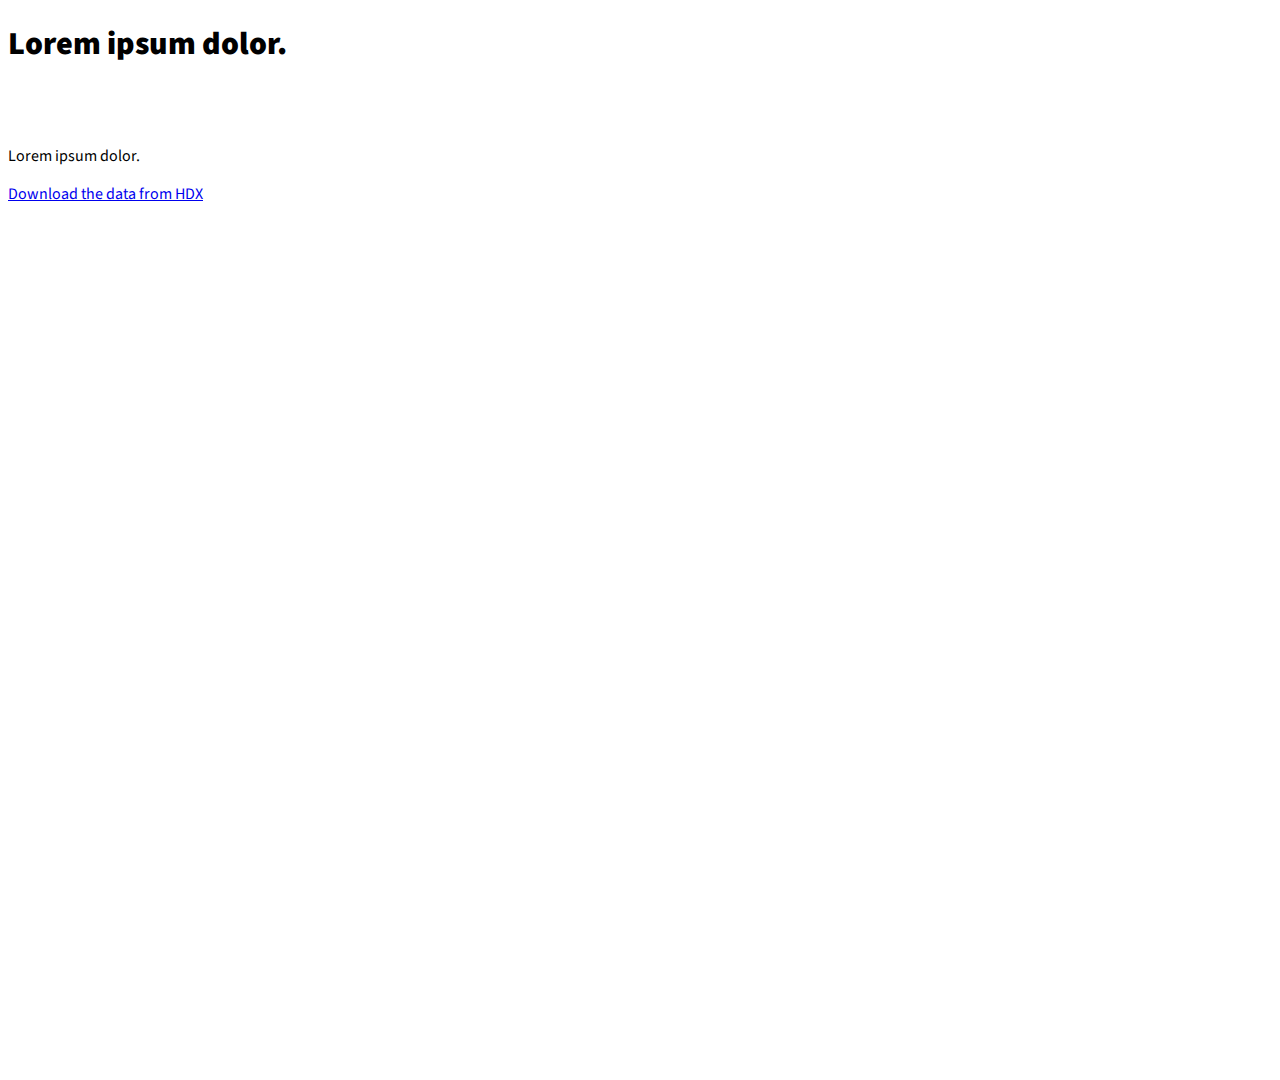
==== index.html @ 79eca85e "moving scripts to footer" ====
<!DOCTYPE html>
<html>
<head>
  <meta charset=utf-8 />
  <title>IDPs from Mali</title>
  <meta name='viewport' content='initial-scale=1,maximum-scale=1,user-scalable=no' />

  <!-- loading font -->
  <link href='https://fonts.googleapis.com/css?family=Source+Sans+Pro:400,200,300,600,700' rel='stylesheet' type='text/css'>

  <!-- Loading jquery -->
  <script src='js/jquery.js'></script>

  <!-- Loading Mapbox, used for the popup -->
  <script src='js/mapbox.js'></script>
  <link href='css/mapbox.css' rel='stylesheet' />

  <!-- Load Leaflet -->
  <link rel="stylesheet" href="css/leaflet.css" />
  <script src="js/leaflet.js"></script>

  <!-- Loading c3 + d3 -->
  <script src='js/d3.min.js'></script>
  <script src='js/c3.js'></script>
  <link href='css/c3.css' rel='stylesheet' />

  <!-- Loading style sheets that match our current site -->
  <link rel='stylesheet' id='bean-css'  href='css/framework.css' type='text/css' media='all' />
  <link rel='stylesheet' id='main-style-css'  href='css/style.css' type='text/css' media='all' />
  <link rel='stylesheet' id='mobile-css'  href='css/mobile.css' type='text/css' media='all' />
  <link rel='stylesheet' id='font-awesome-four-css'  href='css/font-awesome.min.css' type='text/css' media='all' />

  <style>
    body {
      font-family: 'Source Sans Pro';
      margin-top:20px;
      width: 100%;
    }
    #map {
      position:absolute;
      top:480px;
      height: 600px;
      bottom:0px;
      left: 0 ;
      width:100%;
    }
  </style>
</head>

<body>
<div class="row" style="padding-bottom: 40px;">
  <h1><strong>Lorem ipsum dolor.</strong></h1>
</div>
<div class="row">
  <div class='four columns' style="padding-left: 0px;">

    <p>Lorem ipsum dolor.</p>

    <a href="https://data.hdx.rwlabs.org/dataset/idps-data-by-region-in-mali" class="btn btn-default btn-lg">Download the data from HDX</a>
  </div>

  <!-- Loading time series -->
  <div id="timeseries" class="eight columns"></div>
</div>

<!-- Adding map -->
<div id='map' class='map-box'></div>

<!-- Map specific style -->
<style>
.map-legend .swatch {
  width:20px;
  height:20px;
  float:left;
  margin-right:10px;
  }
.legend {
    background-color: #ffffff;
    padding: 10px;
    border-radius: 5px;
    line-height: 18px;
    color: #555;
}
.legend i {
    width: 18px;
    height: 18px;
    float: left;
    margin-right: 8px;
    opacity: 0.7;
}
.leaflet-popup-close-button {
  display: none;
  }
.leaflet-popup-content-wrapper {
  pointer-events: none;
  }
</style>


<!-- Chart specific styles -->
<style>
#timeseries .c3-line {
  stroke-width: 2px;
}
#timeseries .c3-line-Average {
  stroke-width: 3px;
}
#timeseries .c3-legend-item {
  font-size: 11px;
}
</style>

<!-- Loading the specific visualizations for this page -->
<script src="col-map-idp.js"></script>
<script src="col-timeseries-1.js"></script>

<script>
version = '0.1'
console.log('~~~~~~~~~~~~~~~~~~~~~~~~~~~~~~~~~~~~')
console.log('~~~~~~~~~~~~~~~~~~~~~~~~~~~~~~~~~~~~')
console.log('Visualizing HDX data.')
console.log('Developed by @luiscape + @takavarasha')
console.log('Version: v.' + version)
console.log('~~~~~~~~~~~~~~~~~~~~~~~~~~~~~~~~~~~~')
console.log('~~~~~~~~~~~~~~~~~~~~~~~~~~~~~~~~~~~~')
</script>

</body>
</html>
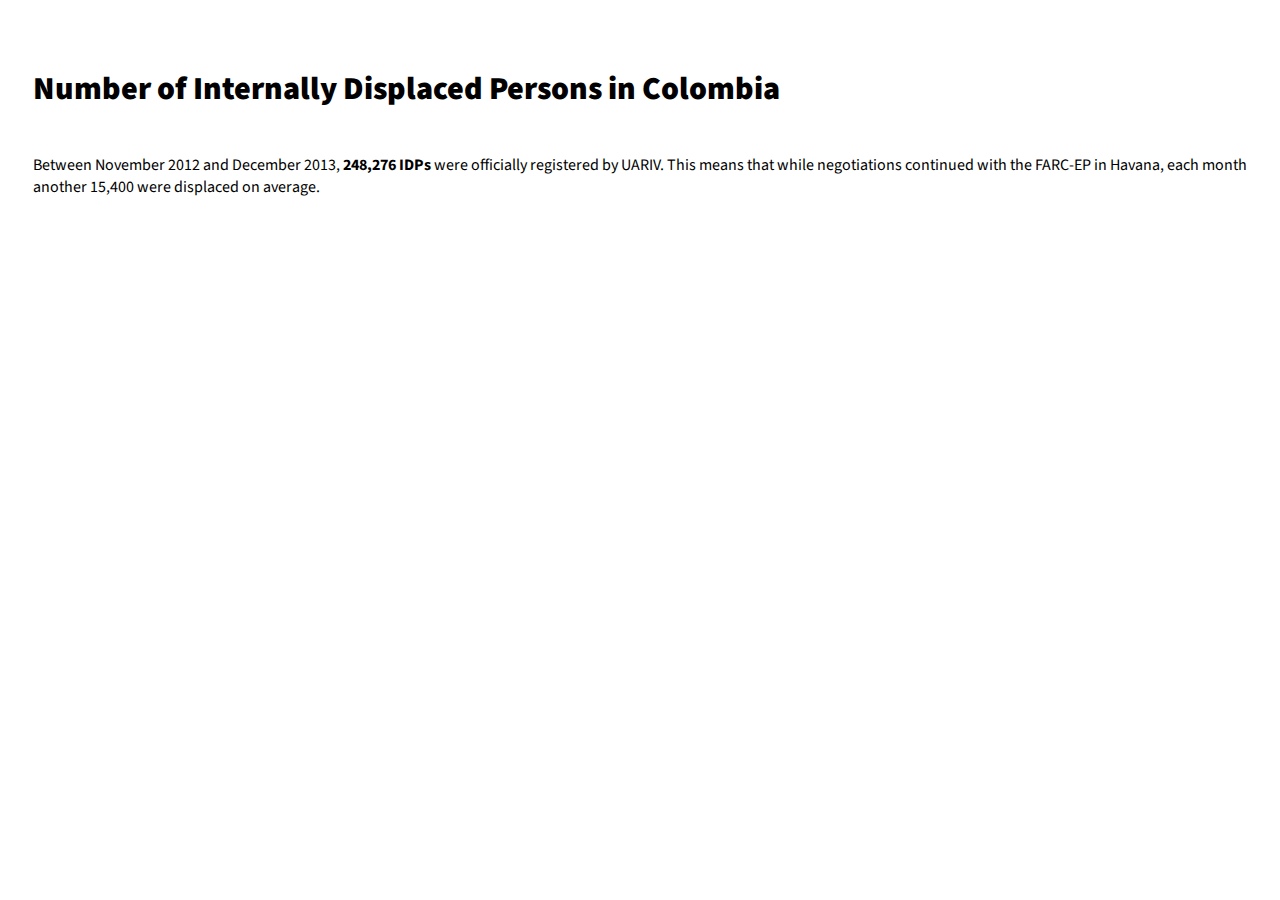
==== commit 1238d3cb: "adding some padding" ====
--- a/index.html
+++ b/index.html
@@ -2,7 +2,7 @@
 <html>
 <head>
   <meta charset=utf-8 />
-  <title>IDPs from Mali</title>
+  <title>IDPs from Colombia</title>
   <meta name='viewport' content='initial-scale=1,maximum-scale=1,user-scalable=no' />
 
   <!-- loading font -->
@@ -11,13 +11,13 @@
   <!-- Loading jquery -->
   <script src='js/jquery.js'></script>
 
+  <!-- Load Leaflet -->
+  <link rel="stylesheet" href="css/leaflet.css" />
+  <!-- <script src="js/leaflet.js"></script> -->
+
   <!-- Loading Mapbox, used for the popup -->
   <script src='js/mapbox.js'></script>
-  <link href='css/mapbox.css' rel='stylesheet' />
-
-  <!-- Load Leaflet -->
-  <link rel="stylesheet" href="css/leaflet.css" />
-  <script src="js/leaflet.js"></script>
+  <!-- <link href='css/mapbox.css' rel='stylesheet' /> -->
 
   <!-- Loading c3 + d3 -->
   <script src='js/d3.min.js'></script>
@@ -30,95 +30,91 @@
   <link rel='stylesheet' id='mobile-css'  href='css/mobile.css' type='text/css' media='all' />
   <link rel='stylesheet' id='font-awesome-four-css'  href='css/font-awesome.min.css' type='text/css' media='all' />
 
+
   <style>
     body {
       font-family: 'Source Sans Pro';
       margin-top:20px;
       width: 100%;
     }
+
+    /* Map specific styles */
     #map {
       position:absolute;
-      top:480px;
       height: 600px;
-      bottom:0px;
-      left: 0 ;
       width:100%;
     }
+
+    /* Overlay for the box */
+    .overlay {
+      z-index: 1;
+      position: relative;
+    }
+    .floaty {
+      background-color: #fff;
+      border-radius: 5px;
+      padding: 25px;
+      /* box-shadow: 0 0 4px 1px rgba(0, 0, 0, 0.3); */
+    }
+    /* try to fix the distance between the cursor and */
+    /* the map. they are on top of each other now. */
+    .leaflet-popup-content-wrapper, .leaflet-popup-tip {
+      background-color: #f2645a;
+      color: #fff;
+      box-shadow: none;
+      max-width: 200px;
+      /* margin-bottom: 20px; */
+    }
+    /* very ugly hack to get rid of the attribution */
+    /* this is NOT a solution, it should be fixed */
+    /* as soon as possible */
+    #map > div.leaflet-control-container > div.leaflet-bottom.leaflet-right {
+      font-size: 0px;
+    }
+
+    /* timeseries specific style */
+    #timeseries {
+      padding-top: 30px;
+    }
+    #timeseries .c3-line {
+      stroke-width: 2px;
+    }
+    #timeseries .c3-line-Average {
+      stroke-width: 3px;
+    }
+    #timeseries .c3-legend-item {
+      font-size: 11px;
+    }
+
   </style>
 </head>
 
-<body>
-<div class="row" style="padding-bottom: 40px;">
-  <h1><strong>Lorem ipsum dolor.</strong></h1>
-</div>
-<div class="row">
-  <div class='four columns' style="padding-left: 0px;">
+<body id='map'>
+<div class="overlay">
+  <div class="row" style="padding-bottom: 40px;">
+    <div class='five columns'></div>
+    <div class='seven columns floaty'>
+      <h1 style="padding-bottom: 20px;"><strong>Number of Internally Displaced Persons in Colombia</strong></h1>
+      <p>Between November 2012 and December 2013, <strong>248,276 IDPs</strong> were officially registered by UARIV. This means that while negotiations continued with the FARC-EP in Havana, each month another 15,400 were displaced on average.</p>
 
-    <p>Lorem ipsum dolor.</p>
+      <a href="https://data.hdx.rwlabs.org/dataset/idps-data-by-region-in-mali" class="btn btn-default btn-lg" style="color:#ffffff;">Download the data from HDX</a>
 
-    <a href="https://data.hdx.rwlabs.org/dataset/idps-data-by-region-in-mali" class="btn btn-default btn-lg">Download the data from HDX</a>
+      <!-- Loading time series -->
+      <div id="timeseries"></div>
+    </div>
   </div>
-
-  <!-- Loading time series -->
-  <div id="timeseries" class="eight columns"></div>
 </div>
 
-<!-- Adding map -->
-<div id='map' class='map-box'></div>
-
-<!-- Map specific style -->
-<style>
-.map-legend .swatch {
-  width:20px;
-  height:20px;
-  float:left;
-  margin-right:10px;
-  }
-.legend {
-    background-color: #ffffff;
-    padding: 10px;
-    border-radius: 5px;
-    line-height: 18px;
-    color: #555;
-}
-.legend i {
-    width: 18px;
-    height: 18px;
-    float: left;
-    margin-right: 8px;
-    opacity: 0.7;
-}
-.leaflet-popup-close-button {
-  display: none;
-  }
-.leaflet-popup-content-wrapper {
-  pointer-events: none;
-  }
-</style>
-
-
-<!-- Chart specific styles -->
-<style>
-#timeseries .c3-line {
-  stroke-width: 2px;
-}
-#timeseries .c3-line-Average {
-  stroke-width: 3px;
-}
-#timeseries .c3-legend-item {
-  font-size: 11px;
-}
-</style>
 
 <!-- Loading the specific visualizations for this page -->
-<script src="col-map-idp.js"></script>
-<script src="col-timeseries-1.js"></script>
+<script src="viz/map.js"></script>
+<script src="viz/col-timeseries-1.js"></script>
 
 <script>
-version = '0.1'
+version = '0.2'
 console.log('~~~~~~~~~~~~~~~~~~~~~~~~~~~~~~~~~~~~')
 console.log('~~~~~~~~~~~~~~~~~~~~~~~~~~~~~~~~~~~~')
-console.log('Visualizing HDX data.')
+console.log('hdxviz-col-humanitarian-trends.')
 console.log('Developed by @luiscape + @takavarasha')
 console.log('Version: v.' + version)
 console.log('~~~~~~~~~~~~~~~~~~~~~~~~~~~~~~~~~~~~')
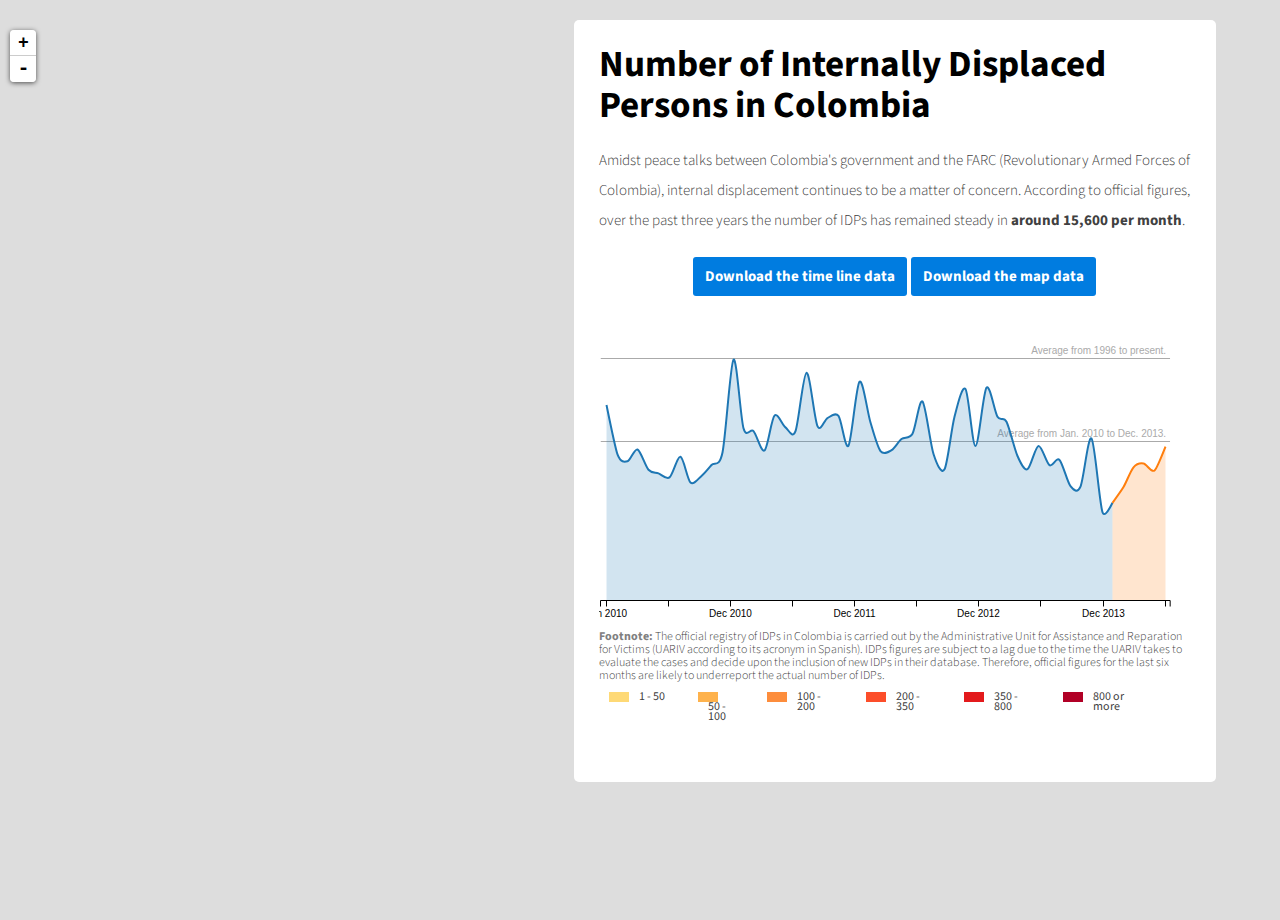
==== commit b39a4b4d: "changing the scale of the map" ====
--- a/index.html
+++ b/index.html
@@ -38,10 +38,22 @@
       width: 100%;
     }
 
+    /* footnote style */
+    .footnote {
+      font-size: 12px;
+      line-height: 13px;
+      margin-top: 30px;
+      margin-bottom: 10px;
+    }
+    .footnote strong {
+      color: #808080;
+    }
+
     /* Map specific styles */
     #map {
       position:absolute;
-      height: 600px;
+      z-index: -1;
+      height: 100%;
       width:100%;
     }
 
@@ -49,17 +61,21 @@
     .overlay {
       z-index: 1;
       position: relative;
+      display: ;
+      float: right;
+      padding-right: 5%;
     }
     .floaty {
       background-color: #fff;
       border-radius: 5px;
       padding: 25px;
+      padding-bottom: 40px;
       /* box-shadow: 0 0 4px 1px rgba(0, 0, 0, 0.3); */
     }
     /* try to fix the distance between the cursor and */
     /* the map. they are on top of each other now. */
     .leaflet-popup-content-wrapper, .leaflet-popup-tip {
-      background-color: #f2645a;
+      background-color: #404040;
       color: #fff;
       box-shadow: none;
       max-width: 200px;
@@ -86,6 +102,24 @@
       font-size: 11px;
     }
 
+    /* style for regions */
+    .c3-region.negotiations {
+      fill: #0078A8;
+    }
+
+    /* Map legend styles */
+    #map > div.overlay > div > div.seven.columns.floaty > div.map-legend > div:nth-child(2) {
+      padding: 0 0 0 0;
+      width: 10%;
+    }
+    .map-legend p {
+      font: 12px/10px "Source Sans Pro", Helvetica, Arial, sans-serif
+    }
+    .map-legend .legend-box {
+       width: 10px;
+       height: 10px;
+    }
+
   </style>
 </head>
 
@@ -95,13 +129,51 @@
     <div class='five columns'></div>
     <div class='seven columns floaty'>
       <h1 style="padding-bottom: 20px;"><strong>Number of Internally Displaced Persons in Colombia</strong></h1>
-      <p>Between November 2012 and December 2013, <strong>248,276 IDPs</strong> were officially registered by UARIV. This means that while negotiations continued with the FARC-EP in Havana, each month another 15,400 were displaced on average.</p>
+      <p>
+      Amidst peace talks between Colombia's government and the FARC (Revolutionary Armed Forces of Colombia), internal displacement continues to be a matter of concern. According to official figures, over the past three years the number of IDPs has remained steady in <strong>around 15,600 per month</strong>.</p>
 
-      <a href="https://data.hdx.rwlabs.org/dataset/idps-data-by-region-in-mali" class="btn btn-default btn-lg" style="color:#ffffff;">Download the data from HDX</a>
+      <center>
+        <a href="#" class="btn btn-default btn-lg" style="color:#ffffff;">Download the time line data</a>
+        <a href="#" class="btn btn-default btn-lg" style="color:#ffffff;">Download the map data</a>
+      </center>
 
       <!-- Loading time series -->
       <div id="timeseries"></div>
-    </div>
+      <div>
+        <p class="footnote"><strong>Footnote:</strong>
+        The official registry of IDPs in Colombia is carried out by the Administrative Unit for Assistance and Reparation for Victims (UARIV according to its acronym in Spanish). IDPs figures are subject to a lag due to the time the UARIV takes to evaluate the cases and decide upon the inclusion of new IDPs in their database. Therefore, official figures for the last six months are likely to underreport the actual number of IDPs.
+        </p>
+      </div>
+
+      <!-- Map Legend -->
+      <div class="map-legend">
+         <div class="two columns">
+          <div class="four columns legend-box" style="background:#fed976;"></div>
+          <p class="eight columns">1 - 50</p>
+         </div>
+         <div class="two columns">
+           <div class="four columns legend-box" style="background:#feb24c;"></div>
+           <p class="eight columns">50 - 100</p>
+         </div>
+         <div class="two columns">
+           <div class="four columns legend-box" style="background:#fd8d3c;"></div>
+           <p class="eight columns">100 - 200</p>
+         </div>
+         <div class="two columns">
+           <div class="four columns legend-box" style="background:#fc4e2a;"></div>
+           <p class="eight column">200 - 350</p>
+         </div>
+         <div class="two columns">
+           <div class="four columns legend-box" style="background:#e31a1c;"></div>
+           <p class='eight columns'>350 - 800</p>
+         </div>
+         <div class="two columns">
+           <div class="four columns legend-box" style="background:#b10026;"></div>
+           <p class='eight columns'>800 or more</p>
+         </div>
+      </div>
+
+     </div>
   </div>
 </div>
 
@@ -111,7 +183,7 @@
 <script src="viz/col-timeseries-1.js"></script>
 
 <script>
-version = '0.2'
+version = '0.3'
 console.log('~~~~~~~~~~~~~~~~~~~~~~~~~~~~~~~~~~~~')
 console.log('~~~~~~~~~~~~~~~~~~~~~~~~~~~~~~~~~~~~')
 console.log('hdxviz-col-humanitarian-trends.')
--- a/css/leaflet.css
+++ b/css/leaflet.css
@@ -0,0 +1,478 @@
+/* required styles */
+
+.leaflet-map-pane,
+.leaflet-tile,
+.leaflet-marker-icon,
+.leaflet-marker-shadow,
+.leaflet-tile-pane,
+.leaflet-tile-container,
+.leaflet-overlay-pane,
+.leaflet-shadow-pane,
+.leaflet-marker-pane,
+.leaflet-popup-pane,
+.leaflet-overlay-pane svg,
+.leaflet-zoom-box,
+.leaflet-image-layer,
+.leaflet-layer {
+	position: absolute;
+	left: 0;
+	top: 0;
+	}
+.leaflet-container {
+	overflow: hidden;
+	-ms-touch-action: none;
+	}
+.leaflet-tile,
+.leaflet-marker-icon,
+.leaflet-marker-shadow {
+	-webkit-user-select: none;
+	   -moz-user-select: none;
+	        user-select: none;
+	-webkit-user-drag: none;
+	}
+.leaflet-marker-icon,
+.leaflet-marker-shadow {
+	display: block;
+	}
+/* map is broken in FF if you have max-width: 100% on tiles */
+.leaflet-container img {
+	max-width: none !important;
+	}
+/* stupid Android 2 doesn't understand "max-width: none" properly */
+.leaflet-container img.leaflet-image-layer {
+	max-width: 15000px !important;
+	}
+.leaflet-tile {
+	filter: inherit;
+	visibility: hidden;
+	}
+.leaflet-tile-loaded {
+	visibility: inherit;
+	}
+.leaflet-zoom-box {
+	width: 0;
+	height: 0;
+	}
+/* workaround for https://bugzilla.mozilla.org/show_bug.cgi?id=888319 */
+.leaflet-overlay-pane svg {
+	-moz-user-select: none;
+	}
+
+.leaflet-tile-pane    { z-index: 2; }
+.leaflet-objects-pane { z-index: 3; }
+.leaflet-overlay-pane { z-index: 4; }
+.leaflet-shadow-pane  { z-index: 5; }
+.leaflet-marker-pane  { z-index: 6; }
+.leaflet-popup-pane   { z-index: 7; }
+
+.leaflet-vml-shape {
+	width: 1px;
+	height: 1px;
+	}
+.lvml {
+	behavior: url(#default#VML);
+	display: inline-block;
+	position: absolute;
+	}
+
+
+/* control positioning */
+
+.leaflet-control {
+	position: relative;
+	z-index: 7;
+	pointer-events: auto;
+	}
+.leaflet-top,
+.leaflet-bottom {
+	position: absolute;
+	z-index: 1000;
+	pointer-events: none;
+	}
+.leaflet-top {
+	top: 0;
+	}
+.leaflet-right {
+	right: 0;
+	}
+.leaflet-bottom {
+	bottom: 0;
+	}
+.leaflet-left {
+	left: 0;
+	}
+.leaflet-control {
+	float: left;
+	clear: both;
+	}
+.leaflet-right .leaflet-control {
+	float: right;
+	}
+.leaflet-top .leaflet-control {
+	margin-top: 10px;
+	}
+.leaflet-bottom .leaflet-control {
+	margin-bottom: 10px;
+	}
+.leaflet-left .leaflet-control {
+	margin-left: 10px;
+	}
+.leaflet-right .leaflet-control {
+	margin-right: 10px;
+	}
+
+
+/* zoom and fade animations */
+
+.leaflet-fade-anim .leaflet-tile,
+.leaflet-fade-anim .leaflet-popup {
+	opacity: 0;
+	-webkit-transition: opacity 0.2s linear;
+	   -moz-transition: opacity 0.2s linear;
+	     -o-transition: opacity 0.2s linear;
+	        transition: opacity 0.2s linear;
+	}
+.leaflet-fade-anim .leaflet-tile-loaded,
+.leaflet-fade-anim .leaflet-map-pane .leaflet-popup {
+	opacity: 1;
+	}
+
+.leaflet-zoom-anim .leaflet-zoom-animated {
+	-webkit-transition: -webkit-transform 0.25s cubic-bezier(0,0,0.25,1);
+	   -moz-transition:    -moz-transform 0.25s cubic-bezier(0,0,0.25,1);
+	     -o-transition:      -o-transform 0.25s cubic-bezier(0,0,0.25,1);
+	        transition:         transform 0.25s cubic-bezier(0,0,0.25,1);
+	}
+.leaflet-zoom-anim .leaflet-tile,
+.leaflet-pan-anim .leaflet-tile,
+.leaflet-touching .leaflet-zoom-animated {
+	-webkit-transition: none;
+	   -moz-transition: none;
+	     -o-transition: none;
+	        transition: none;
+	}
+
+.leaflet-zoom-anim .leaflet-zoom-hide {
+	visibility: hidden;
+	}
+
+
+/* cursors */
+
+.leaflet-clickable {
+	cursor: pointer;
+	}
+.leaflet-container {
+	cursor: -webkit-grab;
+	cursor:    -moz-grab;
+	}
+.leaflet-popup-pane,
+.leaflet-control {
+	cursor: auto;
+	}
+.leaflet-dragging .leaflet-container,
+.leaflet-dragging .leaflet-clickable {
+	cursor: move;
+	cursor: -webkit-grabbing;
+	cursor:    -moz-grabbing;
+	}
+
+
+/* visual tweaks */
+
+.leaflet-container {
+	background: #ddd;
+	outline: 0;
+	}
+.leaflet-container a {
+	color: #0078A8;
+	}
+.leaflet-container a.leaflet-active {
+	outline: 2px solid orange;
+	}
+.leaflet-zoom-box {
+	border: 2px dotted #38f;
+	background: rgba(255,255,255,0.5);
+	}
+
+
+/* general typography */
+.leaflet-container {
+	font: 12px/1.5 "Helvetica Neue", Arial, Helvetica, sans-serif;
+	}
+
+
+/* general toolbar styles */
+
+.leaflet-bar {
+	box-shadow: 0 1px 5px rgba(0,0,0,0.65);
+	border-radius: 4px;
+	}
+.leaflet-bar a,
+.leaflet-bar a:hover {
+	background-color: #fff;
+	border-bottom: 1px solid #ccc;
+	width: 26px;
+	height: 26px;
+	line-height: 26px;
+	display: block;
+	text-align: center;
+	text-decoration: none;
+	color: black;
+	}
+.leaflet-bar a,
+.leaflet-control-layers-toggle {
+	background-position: 50% 50%;
+	background-repeat: no-repeat;
+	display: block;
+	}
+.leaflet-bar a:hover {
+	background-color: #f4f4f4;
+	}
+.leaflet-bar a:first-child {
+	border-top-left-radius: 4px;
+	border-top-right-radius: 4px;
+	}
+.leaflet-bar a:last-child {
+	border-bottom-left-radius: 4px;
+	border-bottom-right-radius: 4px;
+	border-bottom: none;
+	}
+.leaflet-bar a.leaflet-disabled {
+	cursor: default;
+	background-color: #f4f4f4;
+	color: #bbb;
+	}
+
+.leaflet-touch .leaflet-bar a {
+	width: 30px;
+	height: 30px;
+	line-height: 30px;
+	}
+
+
+/* zoom control */
+
+.leaflet-control-zoom-in,
+.leaflet-control-zoom-out {
+	font: bold 18px 'Lucida Console', Monaco, monospace;
+	text-indent: 1px;
+	}
+.leaflet-control-zoom-out {
+	font-size: 20px;
+	}
+
+.leaflet-touch .leaflet-control-zoom-in {
+	font-size: 22px;
+	}
+.leaflet-touch .leaflet-control-zoom-out {
+	font-size: 24px;
+	}
+
+
+/* layers control */
+
+.leaflet-control-layers {
+	box-shadow: 0 1px 5px rgba(0,0,0,0.4);
+	background: #fff;
+	border-radius: 5px;
+	}
+.leaflet-control-layers-toggle {
+	background-image: url(images/layers.png);
+	width: 36px;
+	height: 36px;
+	}
+.leaflet-retina .leaflet-control-layers-toggle {
+	background-image: url(images/layers-2x.png);
+	background-size: 26px 26px;
+	}
+.leaflet-touch .leaflet-control-layers-toggle {
+	width: 44px;
+	height: 44px;
+	}
+.leaflet-control-layers .leaflet-control-layers-list,
+.leaflet-control-layers-expanded .leaflet-control-layers-toggle {
+	display: none;
+	}
+.leaflet-control-layers-expanded .leaflet-control-layers-list {
+	display: block;
+	position: relative;
+	}
+.leaflet-control-layers-expanded {
+	padding: 6px 10px 6px 6px;
+	color: #333;
+	background: #fff;
+	}
+.leaflet-control-layers-selector {
+	margin-top: 2px;
+	position: relative;
+	top: 1px;
+	}
+.leaflet-control-layers label {
+	display: block;
+	}
+.leaflet-control-layers-separator {
+	height: 0;
+	border-top: 1px solid #ddd;
+	margin: 5px -10px 5px -6px;
+	}
+
+
+/* attribution and scale controls */
+
+.leaflet-container .leaflet-control-attribution {
+	background: #fff;
+	background: rgba(255, 255, 255, 0.7);
+	margin: 0;
+	}
+.leaflet-control-attribution,
+.leaflet-control-scale-line {
+	padding: 0 5px;
+	color: #333;
+	}
+.leaflet-control-attribution a {
+	text-decoration: none;
+	}
+.leaflet-control-attribution a:hover {
+	text-decoration: underline;
+	}
+.leaflet-container .leaflet-control-attribution,
+.leaflet-container .leaflet-control-scale {
+	font-size: 11px;
+	}
+.leaflet-left .leaflet-control-scale {
+	margin-left: 5px;
+	}
+.leaflet-bottom .leaflet-control-scale {
+	margin-bottom: 5px;
+	}
+.leaflet-control-scale-line {
+	border: 2px solid #777;
+	border-top: none;
+	line-height: 1.1;
+	padding: 2px 5px 1px;
+	font-size: 11px;
+	white-space: nowrap;
+	overflow: hidden;
+	-moz-box-sizing: content-box;
+	     box-sizing: content-box;
+
+	background: #fff;
+	background: rgba(255, 255, 255, 0.5);
+	}
+.leaflet-control-scale-line:not(:first-child) {
+	border-top: 2px solid #777;
+	border-bottom: none;
+	margin-top: -2px;
+	}
+.leaflet-control-scale-line:not(:first-child):not(:last-child) {
+	border-bottom: 2px solid #777;
+	}
+
+.leaflet-touch .leaflet-control-attribution,
+.leaflet-touch .leaflet-control-layers,
+.leaflet-touch .leaflet-bar {
+	box-shadow: none;
+	}
+.leaflet-touch .leaflet-control-layers,
+.leaflet-touch .leaflet-bar {
+	border: 2px solid rgba(0,0,0,0.2);
+	background-clip: padding-box;
+	}
+
+
+/* popup */
+
+.leaflet-popup {
+	position: absolute;
+	text-align: center;
+	}
+.leaflet-popup-content-wrapper {
+	padding: 1px;
+	text-align: left;
+	border-radius: 12px;
+	}
+.leaflet-popup-content {
+	margin: 13px 19px;
+	line-height: 1.4;
+	}
+.leaflet-popup-content p {
+	margin: 18px 0;
+	}
+.leaflet-popup-tip-container {
+	margin: 0 auto;
+	width: 40px;
+	height: 20px;
+	position: relative;
+	overflow: hidden;
+	}
+.leaflet-popup-tip {
+	width: 17px;
+	height: 17px;
+	padding: 1px;
+
+	margin: -10px auto 0;
+
+	-webkit-transform: rotate(45deg);
+	   -moz-transform: rotate(45deg);
+	    -ms-transform: rotate(45deg);
+	     -o-transform: rotate(45deg);
+	        transform: rotate(45deg);
+	}
+.leaflet-popup-content-wrapper,
+.leaflet-popup-tip {
+	background: white;
+
+	box-shadow: 0 3px 14px rgba(0,0,0,0.4);
+	}
+.leaflet-container a.leaflet-popup-close-button {
+	position: absolute;
+	top: 0;
+	right: 0;
+	padding: 4px 4px 0 0;
+	text-align: center;
+	width: 18px;
+	height: 14px;
+	font: 16px/14px Tahoma, Verdana, sans-serif;
+	color: #c3c3c3;
+	text-decoration: none;
+	font-weight: bold;
+	background: transparent;
+	}
+.leaflet-container a.leaflet-popup-close-button:hover {
+	color: #999;
+	}
+.leaflet-popup-scrolled {
+	overflow: auto;
+	border-bottom: 1px solid #ddd;
+	border-top: 1px solid #ddd;
+	}
+
+.leaflet-oldie .leaflet-popup-content-wrapper {
+	zoom: 1;
+	}
+.leaflet-oldie .leaflet-popup-tip {
+	width: 24px;
+	margin: 0 auto;
+
+	-ms-filter: "progid:DXImageTransform.Microsoft.Matrix(M11=0.70710678, M12=0.70710678, M21=-0.70710678, M22=0.70710678)";
+	filter: progid:DXImageTransform.Microsoft.Matrix(M11=0.70710678, M12=0.70710678, M21=-0.70710678, M22=0.70710678);
+	}
+.leaflet-oldie .leaflet-popup-tip-container {
+	margin-top: -1px;
+	}
+
+.leaflet-oldie .leaflet-control-zoom,
+.leaflet-oldie .leaflet-control-layers,
+.leaflet-oldie .leaflet-popup-content-wrapper,
+.leaflet-oldie .leaflet-popup-tip {
+	border: 1px solid #999;
+	}
+
+
+/* div icon */
+
+.leaflet-div-icon {
+	background: #fff;
+	border: 1px solid #666;
+	}--- a/css/mapbox.css
+++ b/css/mapbox.css
@@ -0,0 +1 @@
+.leaflet-container{background:#fff;font:12px/20px 'Helvetica Neue',Arial,Helvetica,sans-serif;color:#404040;color:rgba(0,0,0,.75);outline:0;overflow:hidden;-ms-touch-action:none}.leaflet-container *,.leaflet-container :after,.leaflet-container :before{-webkit-box-sizing:border-box;-moz-box-sizing:border-box;box-sizing:border-box}.leaflet-container h1,.leaflet-container h2,.leaflet-container h3,.leaflet-container h4,.leaflet-container h5,.leaflet-container h6,.leaflet-container p{font-size:15px;line-height:20px;margin:0 0 10px}.leaflet-container .marker-description img{margin-bottom:10px}.leaflet-container a{color:#3887BE;font-weight:400;text-decoration:none}.leaflet-container a:hover,.leaflet-container.dark a{color:#63b6e5}.leaflet-container.dark a:hover{color:#8fcaec}.leaflet-container .mapbox-button,.leaflet-container.dark .mapbox-button{background-color:#3887be;display:inline-block;height:40px;line-height:40px;text-decoration:none;color:#fff;font-size:12px;white-space:nowrap;text-overflow:ellipsis}.leaflet-container .mapbox-button:hover,.leaflet-container.dark .mapbox-button:hover{color:#fff;background-color:#3bb2d0}.leaflet-image-layer,.leaflet-layer,.leaflet-map-pane,.leaflet-marker-icon,.leaflet-marker-pane,.leaflet-marker-shadow,.leaflet-overlay-pane,.leaflet-overlay-pane svg,.leaflet-popup-pane,.leaflet-shadow-pane,.leaflet-tile,.leaflet-tile-container,.leaflet-tile-pane,.leaflet-zoom-box{position:absolute;left:0;top:0}.leaflet-marker-icon,.leaflet-marker-shadow,.leaflet-tile{-webkit-user-drag:none;-webkit-user-select:none;-moz-user-select:none;user-select:none}.leaflet-marker-icon,.leaflet-marker-shadow{display:block}.leaflet-tile{filter:inherit;visibility:hidden}.leaflet-tile-loaded{visibility:inherit}.leaflet-zoom-box{width:0;height:0}.leaflet-tile-pane{z-index:2}.leaflet-objects-pane{z-index:3}.leaflet-overlay-pane{z-index:4}.leaflet-shadow-pane{z-index:5}.leaflet-marker-pane{z-index:6}.leaflet-popup-pane{z-index:7}.leaflet-control{position:relative;z-index:7;pointer-events:auto;float:left;clear:both}.leaflet-right .leaflet-control{float:right}.leaflet-top .leaflet-control{margin-top:10px}.leaflet-bottom .leaflet-control{margin-bottom:10px}.leaflet-left .leaflet-control{margin-left:10px}.leaflet-right .leaflet-control{margin-right:10px}.leaflet-bottom,.leaflet-top{position:absolute;z-index:1000;pointer-events:none}.leaflet-top{top:0}.leaflet-right{right:0}.leaflet-bottom{bottom:0}.leaflet-left{left:0}.leaflet-fade-anim .leaflet-popup,.leaflet-fade-anim .leaflet-tile{opacity:0;-webkit-transition:opacity .2s linear;-moz-transition:opacity .2s linear;-o-transition:opacity .2s linear;transition:opacity .2s linear}.leaflet-fade-anim .leaflet-map-pane .leaflet-popup,.leaflet-fade-anim .leaflet-tile-loaded{opacity:1}.leaflet-zoom-anim .leaflet-zoom-animated{-webkit-transition:-webkit-transform .25s cubic-bezier(0,0,.25,1);-moz-transition:-moz-transform .25s cubic-bezier(0,0,.25,1);-o-transition:-o-transform .25s cubic-bezier(0,0,.25,1);transition:transform .25s cubic-bezier(0,0,.25,1)}.leaflet-pan-anim .leaflet-tile,.leaflet-touching .leaflet-zoom-animated,.leaflet-zoom-anim .leaflet-tile{-webkit-transition:none;-moz-transition:none;-o-transition:none;transition:none}.leaflet-zoom-anim .leaflet-zoom-hide{visibility:hidden}.leaflet-container{cursor:-webkit-grab;cursor:-moz-grab}.leaflet-container.leaflet-clickable,.leaflet-container.map-clickable,.leaflet-marker-icon,.leaflet-overlay-pane path{cursor:pointer}.leaflet-control,.leaflet-popup-pane{cursor:auto}.leaflet-dragging,.leaflet-dragging .leaflet-clickable,.leaflet-dragging .leaflet-container,.leaflet-dragging .map-clickable{cursor:move;cursor:-webkit-grabbing;cursor:-moz-grabbing}.leaflet-zoom-box{background:#fff;border:2px dotted #202020;opacity:.5}.leaflet-bar,.leaflet-control-layers{background-color:#fff;border:1px solid #999;border-color:rgba(0,0,0,.4);border-radius:3px;box-shadow:none}.leaflet-bar a,.leaflet-bar a:hover{color:#404040;color:rgba(0,0,0,.75);border-bottom:1px solid #ddd;border-bottom-color:rgba(0,0,0,.1)}.leaflet-bar a:active,.leaflet-bar a:hover{background-color:#f8f8f8;cursor:pointer}.leaflet-bar a:hover:first-child{border-radius:3px 3px 0 0}.leaflet-bar a:hover:last-child{border-bottom:0;border-radius:0 0 3px 3px}.leaflet-bar a:hover:only-of-type{border-radius:3px}.leaflet-bar .leaflet-disabled{cursor:default;opacity:.75}.leaflet-control-zoom-in,.leaflet-control-zoom-out{display:block;content:'';text-indent:-999em}.leaflet-control-layers .leaflet-control-layers-list,.leaflet-control-layers-expanded .leaflet-control-layers-toggle{display:none}.leaflet-control-layers-expanded .leaflet-control-layers-list{display:block;position:relative}.leaflet-control-layers-expanded{background:#fff;padding:6px 10px 6px 6px;color:#404040;color:rgba(0,0,0,.75)}.leaflet-control-layers-selector{margin-top:2px;position:relative;top:1px}.leaflet-control-layers label{display:block}.leaflet-control-layers-separator{height:0;border-top:1px solid #ddd;border-top-color:rgba(0,0,0,.1);margin:5px -10px 5px -6px}.leaflet-container .leaflet-control-attribution{background-color:rgba(255,255,255,.5);margin:0;box-shadow:none}.leaflet-container .leaflet-control-attribution a,.leaflet-container .map-info-container a{color:#404040}.leaflet-control-attribution a:hover,.map-info-container a:hover{color:inherit;text-decoration:underline}.leaflet-control-attribution,.leaflet-control-scale-line{padding:0 5px}.leaflet-left .leaflet-control-scale{margin-left:5px}.leaflet-bottom .leaflet-control-scale{margin-bottom:5px}.leaflet-control-scale-line{background-color:rgba(255,255,255,.5);border:1px solid #999;border-color:rgba(0,0,0,.4);border-top:0;padding:2px 5px 1px;white-space:nowrap;overflow:hidden}.leaflet-control-scale-line:not(:first-child){border-top:2px solid #ddd;border-top-color:rgba(0,0,0,.1);border-bottom:0;margin-top:-2px}.leaflet-control-scale-line:not(:first-child):not(:last-child){border-bottom:2px solid #777}.leaflet-popup{position:absolute;text-align:center;pointer-events:none}.leaflet-popup-content-wrapper{padding:1px;text-align:left;pointer-events:all}.leaflet-popup-content{padding:10px 10px 15px;margin:0;line-height:inherit}.leaflet-popup-close-button+.leaflet-popup-content-wrapper .leaflet-popup-content{padding-top:15px}.leaflet-popup-tip-container{width:20px;height:20px;margin:0 auto;position:relative}.leaflet-popup-tip{width:0;height:0;margin:0;border-left:10px solid transparent;border-right:10px solid transparent;border-top:10px solid #fff;box-shadow:none}.leaflet-popup-close-button{text-indent:-999em;position:absolute;top:0;right:0;pointer-events:all}.leaflet-popup-close-button:hover{background-color:#f8f8f8}.leaflet-popup-scrolled{overflow:auto;border-bottom:1px solid #ddd;border-top:1px solid #ddd}.leaflet-div-icon{background:#fff;border:1px solid #999;border-color:rgba(0,0,0,.4)}.leaflet-editing-icon{border-radius:3px}.leaflet-bar a,.leaflet-control-layers-toggle,.leaflet-popup-close-button,.map-tooltip.closable .close,.mapbox-button-icon:before,.mapbox-icon{content:'';display:inline-block;width:26px;height:26px;vertical-align:middle;background-repeat:no-repeat}.leaflet-bar a{display:block}.leaflet-container.dark .map-tooltip .close,.leaflet-control-layers-toggle,.leaflet-control-zoom-in,.leaflet-control-zoom-out,.leaflet-popup-close-button,.map-tooltip .close,.mapbox-icon{opacity:.75;background-image:url(images/icons-000000@2x.png);background-repeat:no-repeat;background-size:26px 260px}.leaflet-container.dark .leaflet-control-layers-toggle,.leaflet-container.dark .leaflet-control-zoom-in,.leaflet-container.dark .leaflet-control-zoom-out,.leaflet-container.dark .mapbox-icon,.mapbox-button-icon:before{opacity:1;background-image:url(images/icons-ffffff@2x.png);background-size:26px 260px}.leaflet-bar .leaflet-control-zoom-in{background-position:0 0}.leaflet-bar .leaflet-control-zoom-out{background-position:0 -26px}.leaflet-popup-close-button,.map-tooltip.closable .close{background-position:-3px -55px;width:20px;height:20px;border-radius:0 3px 0 0}.mapbox-icon-info{background-position:0 -78px}.leaflet-control-layers-toggle{background-position:0 -104px}.mapbox-icon.mapbox-icon-share,.mapbox-icon.mapbox-icon-share:before{background-position:0 -130px}.mapbox-icon.mapbox-icon-geocoder,.mapbox-icon.mapbox-icon-geocoder:before{background-position:0 -156px}.mapbox-icon-facebook,.mapbox-icon-facebook:before{background-position:0 -182px}.mapbox-icon-twitter,.mapbox-icon-twitter:before{background-position:0 -208px}.mapbox-icon-pinterest,.mapbox-icon-pinterest:before{background-position:0 -234px}.leaflet-popup-content-wrapper,.map-legends,.map-tooltip{background:#fff;border-radius:3px;box-shadow:0 1px 2px rgba(0,0,0,.1)}.map-legends,.map-tooltip{max-width:300px}.map-legends .map-legend{padding:10px}.map-tooltip{z-index:999999;padding:10px;min-width:180px;max-height:400px;overflow:auto;opacity:1;-webkit-transition:opacity 150ms;-moz-transition:opacity 150ms;-o-transition:opacity 150ms;transition:opacity 150ms}.map-tooltip .close{text-indent:-999em;overflow:hidden;display:none}.map-tooltip.closable .close{position:absolute;top:0;right:0;border-radius:3px}.map-tooltip.closable .close:active{background-color:#f8f8f8}.leaflet-control-interaction{position:absolute;top:10px;right:10px;width:300px}.leaflet-popup-content .marker-title{font-weight:700}.leaflet-control .mapbox-button{background-color:#fff;border:1px solid #ddd;border-color:rgba(0,0,0,.1);padding:5px 10px;border-radius:3px}.mapbox-modal>div{position:absolute;top:0;left:0;width:100%;height:100%;z-index:-1;overflow-y:auto}.mapbox-modal.active>div{z-index:99999;transition:all .2s,z-index 0 0}.mapbox-modal .mapbox-modal-mask{background:rgba(0,0,0,.5);opacity:0}.mapbox-modal.active .mapbox-modal-mask{opacity:1}.mapbox-modal .mapbox-modal-content{-webkit-transform:translateY(-100%);-moz-transform:translateY(-100%);-ms-transform:translateY(-100%);transform:translateY(-100%)}.mapbox-modal.active .mapbox-modal-content{-webkit-transform:translateY(0);-moz-transform:translateY(0);-ms-transform:translateY(0);transform:translateY(0)}.mapbox-modal-body{position:relative;background:#fff;padding:20px;z-index:1000;width:50%;margin:20px 0 20px 25%}.mapbox-share-buttons{margin:0 0 20px}.mapbox-share-buttons a{width:33.3333%;border-left:1px solid #fff;text-align:center;border-radius:0}.mapbox-share-buttons a:last-child{border-radius:0 3px 3px 0}.mapbox-share-buttons a:first-child{border:0;border-radius:3px 0 0 3px}.mapbox-modal input{width:100%;height:40px;padding:10px;border:1px solid #ddd;border-color:rgba(0,0,0,.1);color:rgba(0,0,0,.5)}.leaflet-control.mapbox-control-info{margin:5px 30px 10px 10px;min-height:26px}.leaflet-right .leaflet-control.mapbox-control-info{margin:5px 10px 10px 30px}.mapbox-info-toggle{background-color:#fff;background-color:rgba(255,255,255,.5);border-radius:50%;position:absolute;bottom:0;left:0;z-index:1}.leaflet-right .mapbox-control-info .mapbox-info-toggle{left:auto;right:0}.mapbox-info-toggle:hover{background-color:#fff}.map-info-container{background:#fff;padding:3px 5px 3px 27px;display:none;position:relative;bottom:0;left:0;border-radius:13px 3px 3px 13px}.leaflet-right .map-info-container{left:auto;right:0;padding:3px 27px 3px 5px;border-radius:3px 13px 13px 3px}.mapbox-control-info.active .map-info-container{display:inline-block}.leaflet-container .mapbox-improve-map{font-weight:700}.leaflet-control-mapbox-geocoder{position:relative}.leaflet-control-mapbox-geocoder.searching{opacity:.75}.leaflet-control-mapbox-geocoder .leaflet-control-mapbox-geocoder-wrap{background:#fff;position:absolute;border:1px solid #999;border-color:rgba(0,0,0,.4);overflow:hidden;left:26px;height:28px;width:0;top:-1px;border-radius:0 3px 3px 0;opacity:0;-webkit-transition:opacity 100ms;-moz-transition:opacity 100ms;-o-transition:opacity 100ms;transition:opacity 100ms}.leaflet-control-mapbox-geocoder.active .leaflet-control-mapbox-geocoder-wrap{width:180px;opacity:1}.leaflet-bar .leaflet-control-mapbox-geocoder-toggle,.leaflet-bar .leaflet-control-mapbox-geocoder-toggle:hover{border-bottom:0}.leaflet-control-mapbox-geocoder-toggle{border-radius:3px}.leaflet-control-mapbox-geocoder.active,.leaflet-control-mapbox-geocoder.active .leaflet-control-mapbox-geocoder-toggle{border-top-right-radius:0;border-bottom-right-radius:0}.leaflet-control-mapbox-geocoder .leaflet-control-mapbox-geocoder-form input{background:0 0;border:0;width:180px;padding:0 0 0 10px;height:26px;outline:0}.leaflet-control-mapbox-geocoder-results{width:180px;position:absolute;left:26px;top:25px;border-radius:0 0 3px 3px}.leaflet-control-mapbox-geocoder.active .leaflet-control-mapbox-geocoder-results{background:#fff;border:1px solid #999;border-color:rgba(0,0,0,.4)}.leaflet-control-mapbox-geocoder-results a,.leaflet-control-mapbox-geocoder-results span{padding:0 10px;text-overflow:ellipsis;white-space:nowrap;display:block;width:100%;font-size:12px;line-height:26px;text-align:left;overflow:hidden}.leaflet-container.dark .leaflet-control .leaflet-control-mapbox-geocoder-results a:hover,.leaflet-control-mapbox-geocoder-results a:hover{background:#f8f8f8;opacity:1}.leaflet-right .leaflet-control-mapbox-geocoder-results,.leaflet-right .leaflet-control-mapbox-geocoder-wrap{left:auto;right:26px}.leaflet-right .leaflet-control-mapbox-geocoder-wrap{border-radius:3px 0 0 3px}.leaflet-right .leaflet-control-mapbox-geocoder.active,.leaflet-right .leaflet-control-mapbox-geocoder.active .leaflet-control-mapbox-geocoder-toggle{border-radius:0 3px 3px 0}.leaflet-bottom .leaflet-control-mapbox-geocoder-results{top:auto;bottom:25px;border-radius:3px 3px 0 0}.leaflet-container.dark .leaflet-bar{background-color:#404040;border-color:#202020;border-color:rgba(0,0,0,.75)}.leaflet-container.dark .leaflet-bar a{color:#404040;border-color:rgba(0,0,0,.5)}.leaflet-container.dark .leaflet-bar a:active,.leaflet-container.dark .leaflet-bar a:hover{background-color:#505050}.leaflet-container.dark .leaflet-control-attribution,.leaflet-container.dark .map-info-container,.leaflet-container.dark .mapbox-info-toggle{background-color:rgba(0,0,0,.5);color:#f8f8f8}.leaflet-container.dark .leaflet-control-attribution a,.leaflet-container.dark .leaflet-control-attribution a:hover,.leaflet-container.dark .map-info-container a,.leaflet-container.dark .map-info-container a:hover{color:#fff}.leaflet-container.dark .leaflet-control-layers-list span{color:#f8f8f8}.leaflet-container.dark .leaflet-control-layers-separator{border-top-color:rgba(255,255,255,.1)}.leaflet-container.dark .leaflet-bar a.leaflet-disabled,.leaflet-container.dark .leaflet-control .mapbox-button.disabled{background-color:#252525;color:#404040}.leaflet-container.dark .leaflet-control-mapbox-geocoder>div{border-color:#202020;border-color:rgba(0,0,0,.75)}.leaflet-container.dark .leaflet-control .leaflet-control-mapbox-geocoder-results a{border-color:#ddd #202020;border-color:rgba(0,0,0,.1) rgba(0,0,0,.75)}.leaflet-container.dark .leaflet-control .leaflet-control-mapbox-geocoder-results span{border-color:#202020;border-color:rgba(0,0,0,.75)}@media only screen and (max-width:800px){.mapbox-modal-body{width:83.3333%;margin-left:8.3333%}}@media only screen and (max-width:640px){.mapbox-modal-body{width:100%;height:100%;margin:0}}.leaflet-vml-shape{width:1px;height:1px}.lvml{behavior:url(#default#VML);display:inline-block;position:absolute}.leaflet-container img.leaflet-tile{max-width:none!important}.leaflet-container img.leaflet-marker-icon{max-width:none}.leaflet-container img.leaflet-image-layer{max-width:15000px!important}.leaflet-overlay-pane svg{-moz-user-select:none}.leaflet-oldie .mapbox-modal .mapbox-modal-content{display:none}.leaflet-oldie .mapbox-modal.active .mapbox-modal-content{display:block}.map-tooltip{width:280px\8}--- a/css/c3.css
+++ b/css/c3.css
@@ -0,0 +1,203 @@
+/*-- Chart --*/
+
+.c3 svg {
+  font: 10px sans-serif;
+}
+.c3 path, .c3 line {
+  fill: none;
+  stroke: #000;
+}
+.c3 text {
+  -webkit-user-select: none;
+     -moz-user-select: none;
+          user-select: none;
+}
+
+.c3-legend-item-tile,
+.c3-xgrid-focus,
+.c3-ygrid,
+.c3-event-rect,
+.c3-bars path {
+  shape-rendering: crispEdges;
+}
+
+.c3-chart-arc path {
+  stroke: #fff;
+
+}
+.c3-chart-arc text {
+  fill: #fff;
+  font-size: 13px;
+}
+
+/*-- Axis --*/
+
+.c3-axis-x .tick {
+}
+.c3-axis-x-label {
+}
+
+.c3-axis-y .tick {
+}
+.c3-axis-y-label {
+}
+
+.c3-axis-y2 .tick {
+}
+.c3-axis-y2-label {
+}
+
+/*-- Grid --*/
+
+.c3-grid line {
+  stroke: #aaa;
+}
+.c3-grid text {
+  fill: #aaa;
+}
+.c3-xgrid, .c3-ygrid {
+  stroke-dasharray: 3 3;
+}
+.c3-xgrid-focus {
+}
+
+/*-- Text on Chart --*/
+
+.c3-text {
+}
+
+.c3-text.c3-empty {
+  fill: #808080;
+  font-size: 2em;
+}
+
+/*-- Line --*/
+
+.c3-line {
+  stroke-width: 1px;
+}
+/*-- Point --*/
+
+.c3-circle._expanded_ {
+  stroke-width: 1px;
+  stroke: white;
+}
+.c3-selected-circle {
+  fill: white;
+  stroke-width: 2px;
+}
+
+/*-- Bar --*/
+
+.c3-bar {
+  stroke-width: 0;
+}
+.c3-bar._expanded_ {
+  fill-opacity: 0.75;
+}
+
+/*-- Arc --*/
+
+.c3-chart-arcs-title {
+  font-size: 1.3em;
+}
+
+/*-- Focus --*/
+
+.c3-target.c3-focused path.c3-line, .c3-target.c3-focused path.c3-step {
+  stroke-width: 2px;
+}
+
+/*-- Region --*/
+
+.c3-region {
+  fill: steelblue;
+  fill-opacity: .1;
+}
+
+/*-- Brush --*/
+
+.c3-brush .extent {
+  fill-opacity: .1;
+}
+
+/*-- Select - Drag --*/
+
+.c3-dragarea {
+}
+
+/*-- Legend --*/
+
+.c3-legend-item {
+  font-size: 12px;
+}
+
+.c3-legend-background {
+  opacity: 0.75;
+  fill: white;
+  stroke: lightgray;
+  stroke-width: 1
+}
+
+/*-- Tooltip --*/
+
+.c3-tooltip {
+  border-collapse:collapse;
+  border-spacing:0;
+  background-color:#fff;
+  empty-cells:show;
+  -webkit-box-shadow: 7px 7px 12px -9px rgb(119,119,119);
+     -moz-box-shadow: 7px 7px 12px -9px rgb(119,119,119);
+          box-shadow: 7px 7px 12px -9px rgb(119,119,119);
+  opacity: 0.9;
+}
+.c3-tooltip tr {
+  border:1px solid #CCC;
+}
+.c3-tooltip th {
+  background-color: #aaa;
+  font-size:14px;
+  padding:2px 5px;
+  text-align:left;
+  color:#FFF;
+}
+.c3-tooltip td {
+  font-size:13px;
+  padding: 3px 6px;
+  background-color:#fff;
+  border-left:1px dotted #999;
+}
+.c3-tooltip td > span {
+  display: inline-block;
+  width: 10px;
+  height: 10px;
+  margin-right: 6px;
+}
+.c3-tooltip td.value{
+  text-align: right;
+}
+
+.c3-area {
+  stroke-width: 0;
+  opacity: 0.2;
+}
+
+.c3-chart-arcs .c3-chart-arcs-background {
+  fill: #e0e0e0;
+  stroke: none;
+}
+.c3-chart-arcs .c3-chart-arcs-gauge-unit {
+  fill: #000;
+  font-size: 16px;
+}
+.c3-chart-arcs .c3-chart-arcs-gauge-max {
+  fill: #777;
+}
+.c3-chart-arcs .c3-chart-arcs-gauge-min {
+  fill: #777;
+}
+
+.c3-chart-arc .c3-gauge-value {
+  fill: #000;
+  font-size: 28px;
+}
--- a/css/framework.css
+++ b/css/framework.css
@@ -0,0 +1,370 @@
+/*===================================================================*/
+/*
+/* THEME FRAMEWORK STYLES
+/*
+/*===================================================================*/
+
+/* BODY */
+* { -webkit-box-sizing: border-box; -moz-box-sizing: border-box; box-sizing: border-box; }
+html { font-size: 62.5%; }
+
+/* THE GRID */
+.row { width: 100%; max-width: 1100px; margin: 0 auto; }
+.row .row { width: auto; max-width: none; min-width: 0; margin: 0 -10px; }
+.row.collapse .column, .row.collapse .columns { padding: 0; }
+.row .row.collapse { margin: 0; }
+.column, .columns { float: left; min-height: 1px; padding: 0 10px; position: relative; }
+.column.centered, .columns.centered { float: none; margin: 0 auto; }
+[class*="column"] + [class*="column"]:last-child { }
+[class*="column"] + [class*="column"].end { float: left; }
+
+.one, .row .one 			{ width: 8.33333%; 	}
+.two, .row .two 			{ width: 16.66667%; }
+.three, .row .three 		{ width: 25%; 		}
+.four, .row .four 			{ width: 33.33333%; }
+.five, .row .five 			{ width: 41.66667%; }
+.six, .row .six 			{ width: 50%; 		}
+.seven, .row .seven 		{ width: 58.33333%; }
+.eight, .row .eight 		{ width: 66.66667%; }
+.nine, .row .nine 			{ width: 75%; 		}
+.ten, .row .ten 			{ width: 83.33333%; }
+.eleven, .row .eleven 		{ width: 91.66667%; }
+.twelve, .row .twelve 		{ width: 100%; 		}
+
+.row .offset-by-one 		{ margin-left: 8.33333%;  }
+.row .offset-by-two 		{ margin-left: 16.66667%; }
+.row .offset-by-three 		{ margin-left: 25%; 	  }
+.row .offset-by-four 		{ margin-left: 33.33333%; }
+.row .offset-by-five 		{ margin-left: 41.66667%; }
+.row .offset-by-six 		{ margin-left: 50%; 	  }
+.row .offset-by-seven		{ margin-left: 58.33333%; }
+.row .offset-by-eight 		{ margin-left: 66.66667%; }
+.row .offset-by-nine 		{ margin-left: 75%; 	  }
+.row .offset-by-ten 		{ margin-left: 83.33333%; }
+
+.push-two 		{ left: 16.66667%; 	}
+.pull-two 		{ right: 16.66667%; }
+.push-three 	{ left: 25%; 		}
+.pull-three 	{ right: 25%; 		}
+.push-four 		{ left: 33.33333%; 	}
+.pull-four 		{ right: 33.33333%; }
+.push-five 		{ left: 41.66667%; 	}
+.pull-five 		{ right: 41.66667%; }
+.push-six 		{ left: 50%; 		}
+.pull-six 		{ right: 50%; 		}
+.push-seven 	{ left: 58.33333%; 	}
+.pull-seven 	{ right: 58.33333%; }
+.push-eight 	{ left: 66.66667%; 	}
+.pull-eight 	{ right: 66.66667%; }
+.push-nine 		{ left: 75%; 		}
+.pull-nine 		{ right: 75%; 		}
+.push-ten 		{ left: 83.33333%;  }
+.pull-ten 		{ right: 83.33333%; }
+
+img, object, embed { max-width: 100%; height: auto; }
+object, embed { height: 100%; }
+img { -ms-interpolation-mode: bicubic; }
+
+.row { *zoom: 1; }
+.row:before, .row:after { content: ""; display: table; }
+.row:after { clear: both; }
+
+
+/* MOBILE GRID / OVERRIDES */
+@media only screen and (max-width: 767px) { 
+body { 
+	width: 100%; -webkit-text-size-adjust: none;  -ms-text-size-adjust: none; min-width: 0; margin-left: 0; margin-right: 0; padding-left: 0; padding-right: 0; }
+  .row { width: auto; min-width: 0; margin-left: 0; margin-right: 0; }
+  .column, .columns { width: auto !important; float: none; }
+  .column:last-child, .columns:last-child { float: none; }
+  [class*="column"] + [class*="column"]:last-child { float: none; }
+  .column:before, .columns:before, .column:after, .columns:after { content: ""; display: table; }
+  .column:after, .columns:after { clear: both; }
+  .offset-by-one, .offset-by-two, .offset-by-three, .offset-by-four, .offset-by-five, .offset-by-six, .offset-by-seven, .offset-by-eight, .offset-by-nine, .offset-by-ten { margin-left: 0 !important; }
+  .push-two, .push-three, .push-four, .push-five, .push-six, .push-seven, .push-eight, .push-nine, .push-ten { left: auto; }
+  .pull-two, .pull-three, .pull-four, .pull-five, .pull-six, .pull-seven, .pull-eight, .pull-nine, .pull-ten { right: auto; }
+  /* Mobile 4-column Grid */
+  .row .mobile-one { width: 25% !important; float: left; padding: 0 10px; }
+  .row .mobile-one:last-child { float: right; }
+  .row .mobile-one.end { float: left; }
+  .row.collapse .mobile-one { padding: 0; }
+  .row .mobile-two { width: 50% !important; float: left; padding: 0 10px; }
+  .row .mobile-two:last-child { float: right; }
+  .row .mobile-two.end { float: left; }
+  .row.collapse .mobile-two { padding: 0; }
+  .row .mobile-three { width: 75% !important; float: left; padding: 0 10px; }
+  .row .mobile-three:last-child { float: right; }
+  .row .mobile-three.end { float: left; }
+  .row.collapse .mobile-three { padding: 0; }
+  .row .mobile-four { width: 100% !important; float: left; padding: 0 10px; }
+  .row .mobile-four:last-child { float: right; }
+  .row .mobile-four.end { float: left; }
+  .row.collapse .mobile-four { padding: 0; }
+  .push-one-mobile { left: 25%; }
+  .pull-one-mobile { right: 25%; }
+  .push-two-mobile { left: 50%; }
+  .pull-two-mobile { right: 50%; }
+  .push-three-mobile { left: 75%; }
+  .pull-three-mobile { right: 75%; }   
+}
+
+
+/* LINKS */
+a { text-decoration: none; line-height: inherit; }
+a img {border: none;}
+a img {border: none;}
+a:focus { outline: none; }
+p a, p a:hover { line-height: inherit; font-weight: bold; color: #007ce0;
+                                              -webkit-transition: all .1s;
+                                                 -moz-transition: all .1s;
+                                                  -ms-transition: all .1s;
+                                                   -o-transition: all .1s;
+}
+
+/* MISC */
+.left { float: left; }
+.right { float: right; }
+.text-left { text-align: left; }
+.text-right { text-align: right; }
+.text-center { text-align: center; }
+.hide { display: none; }
+.highlight { background: #ffff99; }
+figure { margin: 0; }
+.align-center, 
+.aligncenter {
+	margin-left: auto;
+	margin-right: auto;
+	text-align: center;
+	}
+
+/* TYPOGRAPHY */
+body, div, dl, dt, dd, ul, ol, li, h1, h2, h3, h4, h5, h6, pre, form, fieldset, p, blockquote, th, td { margin: 0; padding: 0; }
+h1, h2, h3, h4, h5, h6 { text-rendering: optimizeLegibility; line-height: 1.1; }
+hr { border: solid #ddd; border-width: 1px 0 0; clear: both; margin: 22px 0 21px; height: 0; }
+em, i { font-style: italic; line-height: inherit; }
+strong, b { font-weight: bold; line-height: inherit; }
+small { font-size: 60%; line-height: inherit; }
+code { font-weight: bold; background: #ffff99; }
+ul, ol { line-height: 30px; margin-bottom: 17px; list-style-position: inside; }
+ul.square, ul.circle, ul.disc { margin-left: 17px; }
+ul.square { list-style-type: square; }
+ul.circle { list-style-type: circle; }
+ul.disc { list-style-type: disc; }
+ul.no-bullet { list-style: none; }
+ul.large li { line-height: 21px; }
+@media print { 
+* { background: transparent !important; color: black !important; box-shadow: none !important; text-shadow: none !important; filter: none !important; -ms-filter: none !important; }
+a, a:visited { text-decoration: underline; }
+a[href]:after { content: " (" attr(href) ")"; }
+abbr[title]:after { content: " (" attr(title) ")"; }
+.ir a:after, a[href^="javascript:"]:after, a[href^="#"]:after { content: ""; }
+pre, blockquote { border: 1px solid #999; page-break-inside: avoid; }
+thead { display: table-header-group; }
+tr, img { page-break-inside: avoid; }
+img { max-width: 100% !important; }
+@page { margin: 0.5cm; }
+p, h2, h3 { orphans: 3; widows: 3; }
+h2, h3 { page-break-after: avoid; }
+.hide-on-print { display: none !important; }
+.print-only { display: block !important; } 
+}
+  
+/* BASIC WP STUFF */  
+.alignleft,img.alignleft { display: inline; float: left;}
+.alignright,img.alignright { display: inline;  float: right;}
+.aligncenter,img.aligncenter {clear: both; display: block; margin-left: auto; margin-right: auto;	}
+.wp-caption { text-align: center; }
+.wp-caption p.wp-caption-text { margin: 0;}
+.wp-caption img { border: 0 none; margin: 0; padding: 0; }
+.wp-smiley { max-height: 1em; margin:0 !important;}
+.gallery dl { margin: 0;}
+.hidden { display:none; }
+	
+/* VISABILITY CLASSES */
+.show-for-small, .show-for-medium, .hide-for-large, .show-for-xlarge { display: none !important; }
+.hide-for-xlarge, .show-for-large, .hide-for-small, .hide-for-medium { display: block !important; }
+
+/* LARGE DISPLAY TARGETS */
+@media only screen and (min-width: 1441px) { .hide-for-small, .hide-for-medium, .hide-for-large, .show-for-xlarge { display: block !important; }
+  .show-for-small, .show-for-medium, .show-for-large, .hide-for-xlarge { display: none !important; } }
+
+/* MEDIUM DISPLAY TARGETS */
+@media only screen and (max-width: 1279px) and (min-width: 768px) { .hide-for-small, .show-for-medium, .hide-for-large, .hide-for-xlarge { display: block !important; }
+  .show-for-small, .hide-for-medium, .show-for-large, .show-for-xlarge { display: none !important; } }
+
+/* SMALL DISPLAY TARGETS */
+@media only screen and (max-width: 767px) { .show-for-small, .hide-for-medium, .hide-for-large, .hide-for-xlarge { display: block !important; }
+  .hide-for-small, .show-for-medium, .show-for-large, .show-for-xlarge { display: none !important; } }
+
+/* ORIENTATION TARGETS */
+.show-for-landscape, .hide-for-portrait { display: block !important; }
+.hide-for-landscape, .show-for-portrait { display: none !important;  }
+@media screen and (orientation: landscape) { .show-for-landscape, .hide-for-portrait { display: block !important; }
+  .hide-for-landscape, .show-for-portrait { display: none !important; } }
+@media screen and (orientation: portrait) { .show-for-portrait, .hide-for-landscape { display: block !important; }
+  .hide-for-portrait, .show-for-landscape { display: none !important; } }
+
+/* TOUCH */
+.show-for-touch { display: none !important; }
+.hide-for-touch { display: block !important; }
+.touch .show-for-touch { display: block !important; }
+.touch .hide-for-touch { display: none !important; }
+
+/* OVERRIDES */
+table.show-for-xlarge, table.show-for-large, table.hide-for-small, table.hide-for-medium { display: table !important; }
+@media only screen and (max-width: 1279px) and (min-width: 768px) { .touch table.hide-for-xlarge, .touch table.hide-for-large, .touch table.hide-for-small, .touch table.show-for-medium { display: table !important; } }
+@media only screen and (max-width: 767px) { table.hide-for-xlarge, table.hide-for-large, table.hide-for-medium, table.show-for-small { display: table !important; } }
+
+
+/* VIDEO */
+.flex-video { position: relative; padding-top: 25px; padding-bottom: 67.5%; height: 0; margin-bottom: 16px; overflow: hidden; }
+.flex-video.widescreen { padding-bottom: 57.25%; }
+.flex-video.vimeo { padding-top: 0; }
+.flex-video iframe, .flex-video object, .flex-video embed, .flex-video video { position: absolute; top: 0; left: 0; width: 100%; height: 100%; }
+@media only screen and (max-device-width: 800px), only screen and (device-width: 1024px) and (device-height: 600px), only screen and (width: 1280px) and (orientation: landscape), only screen and (device-width: 800px), only screen and (max-width: 767px) { .flex-video { padding-top: 0; } }
+
+
+/* TABLES */
+table { background: #fff; -moz-border-radius: 3px; -webkit-border-radius: 3px; border-radius: 3px; margin: 0 0 18px; border: 1px solid #ddd; width: 100%;}
+.wp-editor-container table { background-color: transparent; }	
+table thead, table tfoot { background: #f5f5f5; }
+table thead tr th, table tfoot tr th, table tbody tr td, table tr td, table tfoot tr td { font-size: 12px; font-size: 1.2rem; line-height: 18px; text-align: left; }
+table tbody tr th, table thead tr th, table tfoot tr td { padding: 8px 10px 9px; font-size: 14px; font-size: 1.4rem; font-weight: bold; color: #222; }
+table thead tr th:first-child, table tfoot tr td:first-child { border-left: none; }
+table thead tr th:last-child, table tfoot tr td:last-child { border-right: none; }
+table tbody tr.even, table tbody tr.alt { background: #f9f9f9; }
+table tbody tr:nth-child(even) { background: #f9f9f9; }
+table tbody tr td { color: #333; padding: 9px 10px; vertical-align: top; border: none; }
+
+
+/* MICROFORMATS */
+ul.vcard { display: inline-block; margin: 0 0 12px 0; border: 1px solid #ddd; padding: 10px; }
+ul.vcard li { margin: 0; display: block; }
+ul.vcard li.fn { font-weight: bold; font-size: 15px; font-size: 1.5rem; }
+p.vevent span.summary { font-weight: bold; }
+p.vevent abbr { cursor: default; text-decoration: none; font-weight: bold; border: none; padding: 0 1px; }
+
+    
+/* FORMS */
+form { margin: 0 0 19.416px; }
+.row form .row {  }
+.row form .row .column, .row form .row .columns {  }
+.row form .row.collapse { margin: 0; }
+.row form .row.collapse .column, .row form .row.collapse .columns { padding: 0; }
+label { font-size: 14px;  cursor: pointer; display: block; margin-bottom: 3px; }
+label.right { float: none; text-align: right; }
+label.inline { line-height: 32px; margin: 0 0 12px 0; }
+
+@media only screen and (max-width: 767px) { label.right { text-align: left; } }
+.prefix, .postfix { display: block; position: relative; z-index: 2; text-align: center; width: 100%; padding-top: 0; padding-bottom: 0; height: 32px; line-height: 31px; }
+
+a.button.prefix, a.button.postfix { padding-left: 0; padding-right: 0; text-align: center; }
+span.prefix, span.postfix { background: #f2f2f2; border: 1px solid #cccccc; }
+.prefix { left: 2px; -moz-border-radius-topleft: 2px; -webkit-border-top-left-radius: 2px; border-top-left-radius: 2px; -moz-border-radius-bottomleft: 2px; -webkit-border-bottom-left-radius: 2px; border-bottom-left-radius: 2px; }
+.postfix { right: 2px; -moz-border-radius-topright: 2px; -webkit-border-top-right-radius: 2px; border-top-right-radius: 2px; -moz-border-radius-bottomright: 2px; -webkit-border-bottom-right-radius: 2px; border-bottom-right-radius: 2px; }
+
+input[type="text"], input[type="password"], input[type="date"], input[type="datetime"], input[type="email"], input[type="number"], input[type="search"], input[type="tel"], input[type="time"], input[type="url"], textarea { display: block; padding-left: 13px; width: 100%; }
+	
+input[type="text"].oversize, input[type="password"].oversize, input[type="date"].oversize, input[type="datetime"].oversize, input[type="email"].oversize, input[type="number"].oversize, input[type="search"].oversize, input[type="tel"].oversize, input[type="time"].oversize, input[type="url"].oversize, textarea.oversize { font-size: 18px !important; font-size: 1.8rem !important; }
+input[type="text"]:focus, input[type="password"]:focus, input[type="date"]:focus, input[type="datetime"]:focus, input[type="email"]:focus, input[type="number"]:focus, input[type="search"]:focus, input[type="tel"]:focus, input[type="time"]:focus, input[type="url"]:focus, textarea:focus { outline: none !important; border-color: #b3b3b3; }
+
+input[type="text"][disabled], input[type="password"][disabled], input[type="date"][disabled], input[type="datetime"][disabled], input[type="email"][disabled], input[type="number"][disabled], input[type="search"][disabled], input[type="tel"][disabled], input[type="time"][disabled], input[type="url"][disabled], textarea[disabled] { background-color: #ddd; }
+input[type="image"] { width: auto; }
+
+textarea { height: auto; }
+
+select { 
+	width: 100%; 
+	border-color: #DFDFDF;
+	background-color: white;
+	}
+
+
+/* FIELDSETS */
+fieldset { border: solid 1px #ddd; border-radius: 3px; -webkit-border-radius: 3px; -moz-border-radius: 3px; padding: 12px 12px 0; margin: 18px 0; }
+fieldset legend { font-weight: bold; padding: 0 3px; margin: 0 0 0 -3px; }
+
+
+/* ERRORS */
+.error input, input.error { border-color: #c60f13; background-color: rgba(198, 15, 19, 0.1); }
+
+.error label, label.error { color: #c60f13; }
+
+.error small, small.error { display: block; padding: 6px 4px; margin-top: -13px; margin-bottom: 12px; background: #c60f13; color: #fff; font-size: 12px; font-size: 1.2rem; font-weight: bold; -moz-border-radius-bottomleft: 2px; -webkit-border-bottom-left-radius: 2px; border-bottom-left-radius: 2px; -moz-border-radius-bottomright: 2px; -webkit-border-bottom-right-radius: 2px; border-bottom-right-radius: 2px; }
+
+@media only screen and (max-width: 767px) { input[type="text"].one, textarea.one { width: 100% !important; }
+  input[type="text"].two, textarea.two { width: 100% !important; }
+  input[type="text"].three, textarea.three { width: 100% !important; }
+  input[type="text"].four, textarea.four { width: 100% !important; }
+  input[type="text"].five, textarea.five { width: 100% !important; }
+  input[type="text"].six, textarea.six { width: 100% !important; }
+  input[type="text"].seven, textarea.seven { width: 100% !important; }
+  input[type="text"].eight, textarea.eight { width: 100% !important; }
+  input[type="text"].nine, textarea.nine { width: 100% !important; }
+  input[type="text"].ten, textarea.ten { width: 100% !important; }
+  input[type="text"].eleven, textarea.eleven { width: 100% !important; }
+  input[type="text"].twelve, textarea.twelve { width: 100% !important; } }
+  
+/* CLEARFIX */
+.clearfix:after {
+	visibility: hidden;
+	display: block;
+	font-size: 0;
+	content: " ";
+	clear: both;
+	height: 0;
+	}
+* html .clearfix             { zoom: 1; } /* IE6 */
+*:first-child+html .clearfix { zoom: 1; } /* IE7 */  
+
+
+/* AUTOHEIGHT TEXT AREAS */
+.flex-text-wrap {
+    position: relative;
+    *zoom: 1;
+	}
+
+textarea,
+.flex-text-wrap {
+    outline: 0;
+    margin: 0;
+    border: none;
+    padding: 0;
+    *padding-bottom: 0 !important;
+	}
+
+.flex-text-wrap textarea,
+.flex-text-wrap pre {
+    white-space: pre-wrap;
+    width: 100%;
+    -webkit-box-sizing: border-box;
+       -moz-box-sizing: border-box;
+            box-sizing: border-box;
+    *white-space: pre;
+    *word-wrap: break-word;
+    margin: 0px!important;
+	}
+
+.flex-text-wrap textarea {
+    overflow: hidden;
+    position: absolute;
+    top: 0;
+    left: 0;
+    resize: none;
+    *height: 94%;
+    *width: 94%;
+    min-height: 228px!important;
+    padding: 10px 16px;
+    font-size: 15px;
+    line-height: 24px;
+	}
+
+.flex-text-wrap pre {
+    display: block;
+    visibility: hidden;
+	}
+
+textarea,
+.flex-text-wrap pre {
+	min-height: 223px;
+	}--- a/css/style.css
+++ b/css/style.css
@@ -0,0 +1,4065 @@
+/*===================================================================
+
+	Theme Name: 	Acute
+	Theme URI:      http://demo.themebeans.com/acute
+	Description: 	A Daringly Bold & Brilliantly Beautiful Blog.
+	Author:         ThemeBeans
+	Author URI:     http://themebeans.com
+	Version:        2.0.1
+	Tags:           flexible-width, white, post-formats, theme-options,translation-ready, right-sidebar, left-sidebar
+	Textdomain: 	bean
+
+	License: GNU General Public License V2 or Later
+	License URI: http://www.gnu.org/licenses/gpl-2.0.html
+
+
+	Adapting to the HDX site:  Luis Capelo / @luiscape;
+
+/*===================================================================*/
+
+@font-face {
+  font-family: 'Gotham-Bold';
+  src: url('assets/fonts/Gotham-Bold.otf');
+  src: url('assets/fonts/Gotham-Bold.otf?#iefix') format('embedded-opentype'),
+}
+
+
+body {
+ 	background-color: #ffffff;
+  	color: #404040;
+  	font: 17px/30px "Source Sans Pro", Helvetica, Arial, sans-serif;
+  	font-weight: 300;
+  	background-size: 1500px;
+  	max-width: 1360px;
+   	/* margin-left: auto; */
+   	margin-right: auto;
+}
+
+p {
+	font: 15px/30px "Source Sans Pro", Helvetica, Arial, sans-serif; /* It was 'Source Sans Pro' */
+ 	margin-bottom: 20px;
+ 	font-weight: 300;
+ 	color: #404040;
+}
+
+a {
+	color: #404040;
+}
+
+p a {
+	color: #f65c51;
+	border-bottom: solid 1px #ddd;
+	text-decoration: none;
+	-moz-transition: color 0.25s ease-in-out, border-bottom-color 0.25s ease-in-out;
+	-webkit-transition: color 0.25s ease-in-out, border-bottom-color 0.25s ease-in-out;
+	-o-transition: color 0.25s ease-in-out, border-bottom-color 0.25s ease-in-out;
+	-ms-transition: color 0.25s ease-in-out, border-bottom-color 0.25s ease-in-out;
+	transition: color 0.25s ease-in-out, border-bottom-color 0.25s ease-in-out;
+}
+
+
+h1, h2, h3, h4, h5, h6 {
+	font-weight: bold;
+}
+
+header h1 {
+	font-family: 'Source Sans Pro';
+	font-weight: 700;
+	color: #666666;
+	/* text-shadow: 0.05em 0.075em 0 rgba(0,0,0,0.1); */
+}
+
+header h4 {
+	font-family: 'Source Sans Pro';
+	font-weight: 300;
+}
+ 
+h1 small, h2 small, h3 small, h4 small, h5 small, h6 small { 
+	font-weight: 300; 
+}
+ 
+h1 { 
+	font-size: 37px;
+}
+
+h2 { 
+	font-size: 22px; 
+	line-height: 30px;
+}
+
+h3 { 
+	font-size: 25px;
+}
+
+h4 { 
+	font-size: 20px;
+	padding-bottom: 7px;
+}
+
+h5 { 
+	font-size: 16px;
+}
+
+h6 {
+	color: #404040;
+	font-size: 20px;
+	font-weight: bold;
+	margin-bottom: 10px;
+}
+
+h1, h2, h3, h4, h5 { 
+	color: #000000;
+	font-family: "Source Sans Pro", Arial, Helvetica, Geneva, sans-serif;
+	font-weight: bold;
+}
+
+/* Changed for the blog post area; adapting to Yumi's style. */
+/*
+
+.entry-content h1 {
+	width: 41.66667%;
+	float: left;
+}
+
+.entry-content h3 {
+	padding-bottom: 0px;
+	width: 41.66667%;
+	float: left;
+}
+.entry-content p {
+	width: 58.33333%;
+	float: right;
+}
+.entry-content ul {
+	width: 58.33333%;
+	float: right;
+}
+.entry-content figure {
+	width: 58.33333%;
+	float: right;
+}
+.entry-content table {
+	width: 58.33333%;
+	float: right;
+}
+
+.entry-content img {
+	width: 58.33333%;
+	float: right;
+}
+
+.entry-content figure img {
+	width: 100%;
+	float: right;
+}
+
+.entry-content .full-special div {
+	width: 100%;
+	float: left;
+}
+*/
+
+.error { 
+	color: #ff0000; 
+}
+ 
+pre {
+	border-radius: 2px;
+	clear: both;
+	color: #404040;
+	font: 14px/22px Consolas, "Courier New", Courier, monospace;     
+	margin: 45px 0px 40px 0px; 
+	overflow: auto;
+	padding: 13px 20px;
+}
+  
+code { 
+ 	border-radius: 0px;
+ 	border-style: none;    
+ 	color: #404040;
+ 	font: 11px/19px "Courier New", Courier, mono, sans-serif;
+ 	overflow: auto;
+ 	padding: 7px 7px;
+}
+ 	
+pre ol,
+pre ul { 	
+	margin: 0 0 0 0; 
+}
+	
+ul li ul , 
+ol li ol { 
+	margin: 1em 0 1.4em 24px;
+} 
+	
+.single-post #main-container,
+.page-template-default #main-container,
+.page-template-page-contact-php #main-container,
+.page-template-page-sidebar-right-php #main-container,
+.page-template-page-sidebar-left-php #main-container,
+.page-template-page-contact-sidebar-right-php #main-container,
+.page-template-page-contact-sidebar-left-php #main-container {
+	padding-bottom: 2.6em;
+	background-color: #fff;
+}
+
+.BlogFrontPage .entry-header {
+	width: 41.66667%;
+	float: left;
+	margin-right: 20px;
+	margin-bottom: 36px;
+}
+
+.BlogFrontPage .entry-header .animation {
+	width: 41.66667%;
+	float: left;
+	padding-top: 80px;
+}
+.single-post .entry-header  {
+	width: 100%;
+}
+
+
+/*=================================*/
+/* UI TO TOP
+/*=================================*/ 
+#toTop {
+	background: url(assets/images/sprite.png) 4px -340px no-repeat #404040;
+	border: none;
+	border-radius: 3px;
+	bottom:14px;
+	display:none;
+	height:36px;
+	opacity: 1;     
+	overflow:hidden;
+	position:fixed;
+	right:14px;
+	text-indent: -9999px;
+	width:36px;
+}
+
+
+
+
+
+/*===================================================================*/
+/*
+/* FORM & INPUT STYLES
+/*
+/*===================================================================*/
+/* THEME BUTTONS */
+.btn,
+.button,
+.tagcloud a,
+a.more-link,
+button.button,
+.btn[type="submit"],
+.button[type="submit"],
+input[type="button"], 
+input[type="reset"], 
+input[type="submit"],
+.entry-content a.more-link {
+    background-color: #007CE0;
+	border-radius: 3px;
+	border: none;
+	color: #FFF;
+	cursor: pointer;
+	display: inline-block;
+	font: bold 15px "Source Sans Pro", Arial, Helvetica, Geneva, sans-serif;
+	margin: 1px 1px 4px 0; 
+	outline: none;
+	padding: 9px 12px;
+	text-align: center;
+	-webkit-box-shadow: none!important;
+	   -moz-box-shadow: none!important;
+			box-shadow: none!important;
+	-webkit-transition: all .1s;
+	   -moz-transition: all .1s;
+		-ms-transition: all .1s;
+}
+
+.btn:hover, 
+.button:hover, 
+a.more-link:hover,
+.tagcloud a:hover,
+button.button:hover, 
+.btn[type="submit"]:hover,
+.button[type="submit"]:hover,
+input[type="button"]:hover, 
+input[type="reset"]:hover, 
+input[type="submit"]:hover,
+.entry-content a.more-link:hover {
+	background-color: #f2645a;
+    color: #FFF;
+}
+
+a.more-link,
+.entry-content a.more-link {
+	background-image: url(assets/images/sprite.png);
+	background-position: 10px -56px;
+	background-repeat: no-repeat;
+	/* margin-top: 30px; */
+	padding: 7px 10px 7px 10px;
+}
+
+/* THEME FORMS */	
+form { 
+	margin-bottom: 20px; 
+}
+ 
+fieldset legend { 
+	color: #404040;
+}
+ 
+form label {
+	/* color: #fff; */ /* find this white mailchimp */
+	font-family: "Source Sans Pro", Arial, Helvetica, Geneva, sans-serif; /* "Source Sans Pro" */ 
+	font-size: 17px;
+	margin-bottom: 0;
+	margin: 15px 0 5px 0;
+	padding-top: 0;
+}
+         
+form label.error {
+     display: none !important;
+	 padding-top: 5px;
+     width: 100%;
+}
+
+.contact-submit .button[type="submit"] { 
+	margin-top: 35px;
+}
+
+.form-errors ul ,
+.form-errors ul li,
+.form-error { 
+	list-style: none;
+} 
+	
+.form-error-message {
+	background-color: #CF5C46;
+	border-radius: 3px;
+	color: #F8F4F3;
+	font-size: 14px;
+	font-weight: bold;
+	list-style: none;
+	margin-bottom: 8px;
+	margin-top: 24px;
+	padding: 7px;
+	text-align: center;      
+}
+             
+form .input {
+     clear: none;
+     display: inline;
+     margin-bottom: 20px;
+}
+     
+input.input-text, 
+textarea, 
+select {
+     display: block;
+     margin-bottom: 18px;
+} 
+ 
+select { 
+	height: 28px; 
+}    
+
+input[type="text"], 
+input[type="password"], 
+input[type="date"], 
+input[type="datetime"], 
+input[type="email"], 
+input[type="number"], 
+input[type="search"], 
+input[type="tel"], 
+input[type="time"], 
+input[type="url"], 
+textarea { 
+	border: 1px solid #cbd0d4;
+	border-radius: 2px;
+	box-shadow: 0 1px 3px rgba(0, 0, 0, 0.08);
+	color: #a9adb1;
+	font: 16px/27px "Source Sans Pro", Arial, Helvetica, Geneva, sans-serif; /* "Source Sans Pro" */ 
+	height: 40px;
+	-webkit-appearance: none;     
+	-webkit-transition: all 0.15s ;
+	   -moz-transition: all 0.15s ;
+		-ms-transition: all 0.15s ;
+		 -o-transition: all 0.15s ;
+	}
+
+
+input[type="text"]:hover, 
+input[type="password"]:hover, 
+input[type="date"]:hover, 
+input[type="datetime"]:hover, 
+input[type="email"]:hover, 
+input[type="number"]:hover, 
+input[type="search"]:hover, 
+input[type="tel"]:hover, 
+input[type="time"]:hover, 
+input[type="url"]:hover, 
+textarea:hover  {
+	border:1px solid #B3B6B8;
+}
+
+input[type=email]:focus,
+input[type=text]:focus,
+input[type=password]:focus,
+textarea:focus {
+	border:1px solid #747b80;
+	box-shadow: 0 1px 3px rgba(0, 0, 0, 0.1);
+	color: #404040;
+	outline:none;
+}	
+
+textarea {
+	padding: 15px 20px;
+}
+	
+::-webkit-input-placeholder { 
+	color: #5E6771;
+}
+
+:-moz-placeholder { 
+	color: #5E6771; 
+}
+
+::-moz-placeholder { 
+	color: #5E6771;  
+}
+
+:-ms-input-placeholder {  
+	color: #5E6771;  
+}	
+
+/* CONTACT FORM 7 COMPATIBILITY */
+.wpcf7-form input[type="text"] {
+	margin-top: 10px;
+}
+
+.wpcf7-not-valid-tip {
+	background: none!important;
+	border: none!important;
+	color: #EE4E50;
+	left: 0!important;
+	position: relative!important;	
+	top: 0px!important;
+}
+
+div.wpcf7-mail-sent-ok {
+	background-color: #f65c51;
+	border: none!important;
+	border-radius: 3px;
+	color: #FFF; 
+}
+
+div.wpcf7-spam-blocked,
+div.wpcf7-mail-sent-ng,
+div.wpcf7-validation-errors {
+	background-color: #EE4E50; 
+	border: none!important;
+	border-radius: 3px;
+	color: #FFF;
+}
+
+div.wpcf7-response-output {
+	margin: 30px 0 0 0!important;
+	padding: 0.6em 1em!important;
+	text-align: center;
+}
+
+.wpcf7-form p {
+	line-height: 33px;
+}
+
+.wpcf7-form span {
+	margin-top: -15px;
+}
+
+wpcf7-submit {
+	padding: 8px 15px;
+}	
+
+div.wpcf7 img.ajax-loader {
+	display: inline;
+}	
+
+
+
+
+
+
+/*===================================================================*/
+/*
+/* THEME HEADER
+/*
+/*===================================================================*/
+#header {
+	padding: 0px 0px 45px;
+	z-index: 30;
+	position: relative;
+	background-color: #ffffff;
+}
+
+#header .submitData {
+	border-radius: 6px;
+	border: none;
+	color: #FFF;
+	cursor: pointer;
+	display: inline-block;
+    background-color: #f2645a;
+    font-family: 'Gotham-Bold',sans-serif;
+    font-size: 14px;
+    position: relative;
+	text-align: center;
+	outline: none;
+	padding: 15px 18px;
+	width: 200px;
+	height: 64px;
+
+}
+
+#header .submitData a {
+    color: #ffffff;
+}
+
+#page-header {
+	height: 80px;
+	padding: 18px 0px 18px;
+}
+
+.blog #page-header {
+	display: none;
+}
+
+#header-title h1 {
+	color: #505050;
+	display: inline-block;
+	float: center;
+	font: 12px/12px "Roboto", sans-serif; /* "Source Sans Pro", */ 
+	letter-spacing: 1px;
+	margin-top: 15px;
+	margin-left: 15px;
+}
+
+
+.entry-header .entry-title {
+	font: 600 40px/45px "Source Sans Pro", Arial, Helvetica, Geneva, sans-serif; /* "Source Sans Pro", */ 
+	color: #000000;
+	/* margin-top: 40px; */
+}
+
+.entry-header .animation_title {
+	font: 600 40px/45px "Source Sans Pro", Arial, Helvetica, Geneva, sans-serif;
+	margin-top: 40px;
+}
+
+.animation_title a {
+	color: #ffffff !important;
+}
+
+.author #header-title h1 {
+	display: block;
+}
+
+.page-entry-meta p {
+	color: #B6B6B6;
+	margin: 5px 0 0 0;
+}
+
+.page-entry-meta a:hover {
+	color: #FFF; 
+}
+
+#header .widget .widget-title {
+	display: none;
+}
+
+
+/*===================================================================*/
+/* LOGO
+/*===================================================================*/ 
+#logo {
+    display: inline-block;
+    margin-top: 7px;
+    -webkit-transition: all 0.15s ease-in-out;
+	   -moz-transition: all 0.15s ease-in-out;
+		-ms-transition: all 0.15s ease-in-out; 	   
+		 -o-transition: all 0.15s ease-in-out; 
+}
+
+#logo:hover { 
+	opacity: .5; 
+    }
+
+#logo img { 
+	float: none; 
+}
+    
+#logo_text { 	
+	color: #404040;
+	font-size: 30px;
+	letter-spacing: -1px;
+	font-family: 'Source Sans Pro';
+	font-weight: 700;
+}
+		 
+#footer #logo_text {
+	color: #FFF;
+} 	 
+
+
+/*===================================================================*/
+/* NAVIGATION
+/*===================================================================*/ 
+#primary-nav ul li {
+	display: inline-block;
+}
+
+#primary-nav > .sfHover > a {
+	color: #000000;
+}
+
+.nav-sep {
+	color: #000000;
+	font: 15px "Source Sans Pro", Helvetica, Arial, sans-serif;
+	padding: 0 15px!important;
+}
+
+.sub-menu .nav-sep, 
+.main_menu > li > ul li .nav-sep,
+.main_menu  li:last-child .nav-sep {
+	display: none;
+}
+
+		
+/*===================================================================*/
+/* DROPDOWNS
+/*===================================================================*/ 	
+/* REQUIRED SUPERFISH STYLES */
+.sf-menu, .sf-menu * {
+	margin: 0;
+	padding: 0;
+	list-style: none;
+	font-weight: 400;
+	/* letter-spacing: -.5px; */
+}
+
+.sf-menu li {
+	position: relative;
+	white-space: nowrap;
+}
+
+.sf-menu ul {
+	display: none;
+	left: 0px;
+	min-width: 9em;
+	position: absolute;
+	top: 100%;
+	top: 26px;
+	z-index: 9999;
+}
+
+.sf-menu ul ul {
+	margin-left: 20px;
+	margin-top: -1px!important;
+}
+
+.sf-menu li:hover > ul,
+.sf-menu li.sfHover > ul { 
+	display: block;
+}
+
+.sf-menu a {
+	position: relative;
+	cursor: pointer;
+	font-family: 'Gotham-Bold',sans-serif;
+	font-size: 12px;
+}
+
+.sf-menu ul ul {
+	left: 90%;
+	top: 0;
+}
+
+/* DROPDOWN STYLES */
+#primary-nav.main_menu .sub-menu {
+	background: #FFF;
+	border: 1px solid #CBD0D4;
+	border-radius: 3px;
+	box-shadow: 0 0px 3px rgba(0, 0, 0, 0.08);
+	margin-top: 5px;
+	padding: 6px 10px;
+	z-index: 8;
+}
+
+#primary-nav.main_menu .sub-menu li {
+	border-bottom: 1px solid #F3F3F3;
+	display: block;
+	font-size: 16px;
+	margin: 0;
+	text-align: left; 
+}
+
+#primary-nav.main_menu .sub-menu li a {
+	display: block;
+	padding: 2px 0px;
+}
+
+#primary-nav.main_menu .sub-menu li:last-child {
+	border-bottom: none;
+}
+
+#primary-nav.main_menu a:hover { 
+	color: #000000;
+}
+
+/*===================================================================*/
+/* ANNOUNCEMENT BAR
+/*===================================================================*/ 
+#bean_announcement {
+	background: url(assets/images/announce-bg.png) #404040;
+	height: 70px;
+	position: absolute;
+	text-align: left;
+	top: 0px;
+	width: 100%;
+	z-index: 99;
+}
+
+#bean_announcement p { 
+	color: #C6C6CC;
+	font: bold 14px/70px "Source Sans Pro", Arial, Helvetica, Geneva, sans-serif;
+}
+	
+#bean_announcement a { 
+	color:#FFF; 
+}
+	
+#bean_announcement a:hover { 
+	color:#C6C6CC; 
+}
+
+#bean_announcement .close-btn {
+	background: url(assets/images/sprite.png) no-repeat 2px -373px;
+	border-radius: 3px;
+	cursor: pointer;
+	display: block;
+	height:30px;
+	position: absolute;
+	right:0px;
+	top: 20px;
+	width:30px; 
+	-webkit-transition: all 0.15s ;
+	   -moz-transition: all 0.15s ;
+		-ms-transition: all 0.15s ;
+		 -o-transition: all 0.15s ;      
+}
+
+#bean_announcement .close-btn:hover {
+	background-color:#111;
+	opacity: .7;
+}
+
+
+
+
+
+/*===================================================================*/
+/*                      					   					      
+/* SLIDING PANEL STYLES     	        	      
+/*                    												  
+/*===================================================================*/
+#panel {
+	background: #404040;
+	color: #A1A1AC;
+	font: 15px/22px "Source Sans Pro", Helvetica, Arial, sans-serif;
+	height: 100%;
+	padding: 30px;
+	position: fixed;
+	right: -300px!important;
+	width: 300px;
+	z-index: 100000;
+}
+
+#panel .holder {
+	position: relative;
+	top: 10px;
+}
+
+#panel, 
+#panel .toggle-icon {
+	-webkit-transition: all 0.4s;
+	   -moz-transition: all 0.4s;
+	     -o-transition: all 0.4s;
+}
+	
+#panel.panel-open, 
+#panel:hover, #panel:focus {
+	right: 0!important;
+}	
+
+/* PANEL OPEN / CLOSE TOGGLE */
+#panel .toggle {
+	background-color: #404040;
+	border-radius: 3px 0px 0px 3px;
+	cursor: default;
+	display: block;
+	height: 40px;
+	left: -40px;
+	position: absolute;
+	top: 40px;
+	width: 40px;      
+}
+
+#panel .toggle-icon {
+	background: url(assets/images/toggle.png) 50% 50% no-repeat;
+	display: block;
+	height: 40px;
+	width: 40px;
+} 
+
+#panel:hover .toggle-icon {
+	-webkit-transform: rotate(-90deg);
+	   -moz-transform: rotate(-90deg);
+	        transform: rotate(-90deg);
+}
+
+/* ADJUSTMENT IF ANNOUNCEMENT IS ENABLED */
+#panel .toggle.announcement {
+	top: 145px;
+}
+
+/* PANEL DEFAULT STYLE OVERRIDES */
+#panel li a,
+#panel p a {
+	color: #FFF;
+}
+
+#panel .widget {
+	margin-bottom: 50px;
+}    	
+ 	
+#panel input[type="text"], 
+#panel input[type="password"], 
+#panel input[type="date"], 
+#panel input[type="datetime"], 
+#panel input[type="email"], 
+#panel input[type="number"], 
+#panel input[type="search"], 
+#panel input[type="tel"], 
+#panel input[type="time"], 
+#panel input[type="url"], 
+#panel textarea {
+	background-color: #181B1D!important;
+	border: none;
+	border-radius: 3px;
+	box-shadow: none;   
+	color: #A7AAB1;	        	
+}	
+ 	
+#panel input[type="text"]:hover, 
+#panel input[type="password"]:hover, 
+#panel input[type="date"]:hover, 
+#panel input[type="datetime"]:hover, 
+#panel input[type="email"]:hover, 
+#panel input[type="number"]:hover, 
+#panel input[type="search"]:hover, 
+#panel input[type="tel"]:hover, 
+#panel input[type="time"]:hover, 
+#panel input[type="url"]:hover, 
+#panel textarea:hover {
+	background-color: #181818!important;	
+}
+
+#panel input[type="text"]:focus, 
+#panel input[type="password"]:focus, 
+#panel input[type="date"]:focus, 
+#panel input[type="datetime"]:focus, 
+#panel input[type="email"]:focus, 
+#panel input[type="number"]:focus, 
+#panel input[type="search"]:focus, 
+#panel input[type="tel"]:focus, 
+#panel input[type="time"]:focus, 
+#panel input[type="url"]:focus, 
+#panel textarea:focus {
+	background-color: #2f3438!important;
+	color: #FFF;	
+}
+
+#panel .btn, 
+#panel .button, 
+#panel .tagcloud a,
+#panel button.button, 	       
+#panel .btn[type="submit"],
+#panel .button[type="submit"],
+#panel input[type="button"], 
+#panel input[type="reset"], 
+#panel input[type="submit"] {
+	background-color: #4D4D55;
+	font-size: 12px!important;
+	padding: 7px 10px 8px!important;
+}	
+
+
+
+
+
+/*===================================================================*/
+/*
+/* OTHER THEME TEMPLATES
+/*
+/*===================================================================*/
+
+/*===================================================================*/
+/* DEFAULT / SIDEBAR TEMPLATES
+/*===================================================================*/ 
+.error404 #main-container,
+.search #main-container,
+.page-template-default #main-container,
+.page-template-page-contact-php #main-container,
+.page-template-page-contact-sidebar-right-php #main-container,
+.page-template-page-contact-sidebar-left-php #main-container,
+.page-template #main-container,
+.single-portfolio #main-container,
+.tax-portfolio_category #main-container,
+.tax-portfolio_tag #main-container,
+.post-type-archive-portfolio #main-container {
+	padding-top: 45px;
+	background-color: #fff;
+}
+
+/* For the contact page */
+.page-template-default h3 {
+	/* width: 25%; */
+	/* float: left; */
+}
+.page-template-default p {
+	/* width: 75%; */
+	/* float: left; */
+}
+
+.page-template-page-contact-sidebar-right-php .page-box,
+.page-template-page-contact-sidebar-right-php #BeanForm,
+.page-template-page-contact-sidebar-left-php .page-box,
+.page-template-page-contact-sidebar-left-php #BeanForm,
+.page-template-page-sidebar-right-php .page-box {
+	padding-right: 50px;
+	background-color: #fff;
+}
+	
+.sidebar {
+	font: 16px/24px "Source Sans Pro", Helvetica, Arial, sans-serif; /* It was Source Sans Pro' */ 
+} 
+	
+.sidebar li {
+	line-height: 35px;
+}
+
+.sidebar p a, 
+.sidebar li a {
+	padding-bottom: 3px;
+} 
+
+.sidebar .widget {
+	margin-bottom: 70px;
+}   
+	
+.sidebar .textwidget {
+	margin-top: -8px;
+}
+	
+	
+/*===================================================================*/
+/* 404 PAGE TEMPLATE
+/*===================================================================*/ 
+body.error404 {
+	background-color: #404040;
+}
+	
+.error404 #main {
+	padding: 10%;
+	padding-bottom: 600px;
+	color: #404040;
+}	
+
+.error404 h1,
+.error404 h4 { 
+	font-family: "Source Sans Pro", Arial, Helvetica, Geneva, sans-serif; /* "Source Sans Pro", */ 
+	margin: 5px 0 30px 0;
+}
+		
+.error404 h1{
+	margin-bottom: 3px;
+}
+		
+.error404 h4 { 
+	color: #404040;
+	font-style: normal;
+	font-weight: 300;
+	line-height: 28px;
+	opacity: .7;
+}
+
+.error404 .btn { 
+	margin-top: 5px; 
+} 	
+	
+	
+/*===================================================================*/
+/* ARCHIVES TEMPLATE
+/*===================================================================*/ 	
+.page-template-page-archives-php #main {
+	padding-right: 50px;
+}
+
+.archives h5 {
+	color: #A7AAB1;
+	font: 16px "Source Sans Pro", Arial, Helvetica, Geneva, sans-serif;
+	padding-bottom: 13px;
+}	
+
+.archives-list ul {
+	font: 17px/24px "Source Sans Pro", Arial, Helvetica, Geneva, sans-serif; /* "Source Sans Pro", */ 
+	list-style: disc;
+	margin: 0 0 70px 20px;
+	margin-bottom: 20px;
+} 	
+
+.archives-list ul li {
+	margin-bottom: 8px;
+} 	
+	
+.archives-list a {
+	padding-bottom: 3px;
+}
+	
+	
+/*===================================================================*/
+/* SEARCH TEMPLATE
+/*===================================================================*/ 
+.search .no-results input[type="text"] {
+	margin-bottom: 15px;
+	margin-top: 20px;	
+	height: 45px;
+}
+
+.search .no-results form {
+	margin-bottom:0px ;
+}
+
+.search .no-results h2 { 
+	margin: 5px 0 30px 0;
+}
+
+.search .no-results .button[type="submit"] {
+	display: none;
+}
+
+.search #main-container {
+	padding-bottom: 300px;
+}
+
+.search.search-results #main-container {
+	padding-bottom: 0px;
+	padding-top: 0px;
+	background-color: #fff;
+}
+
+
+/*===================================================================*/
+/* PORTFOLIO TEMPLATE
+/*===================================================================*/ 
+.single-portfolio #main-container,
+.tax-portfolio_category #main-container,
+.tax-portfolio_tag #main-container,
+.page-template-page-portfolio-php  #main-container,
+.page-template-page-portfolio-filter-php #main-container {
+	padding-bottom: 25px;
+	background-color: #fff;
+}
+
+#isotope-container {
+	margin-left: -20px;
+}
+
+.isotope-item { 
+	float: left;
+	margin: 0px 0px 30px 20px;
+	position: relative;
+	text-align: center;
+	width: 240px;
+	z-index: 2; 
+}
+
+.isotope-item .post-thumb img {
+	margin-bottom: 20px;
+}
+	
+.isotope-item p {
+	color: #A7AAB1;
+	font-size: 15px;
+	margin-bottom: 0px;
+}	
+	    
+.isotope-hidden.isotope-item {
+	pointer-events: none;
+	z-index: 1;
+}
+
+.isotope,
+.isotope .isotope-item {
+	-webkit-transition-duration: 0.15s;
+	   -moz-transition-duration: 0.15s;
+	    -ms-transition-duration: 0.15s;
+	     -o-transition-duration: 0.15s;
+	        transition-duration: 0.15s;
+}
+
+.isotope {
+	-webkit-transition-property: height, width;
+	 -moz-transition-property: height, width;
+	  -ms-transition-property: height, width;
+	   -o-transition-property: height, width;
+	      transition-property: height, width;
+}
+
+.isotope .isotope-item {
+	-webkit-transition-property: -webkit-transform, opacity;
+	   -moz-transition-property:    -moz-transform, opacity;
+	    -ms-transition-property:     -ms-transform, opacity;
+	     -o-transition-property:         top, left, opacity;
+}
+
+.isotope.no-transition,
+.isotope.no-transition .isotope-item,
+.isotope .isotope-item.no-transition {
+	-webkit-transition-duration: 0s;
+	   -moz-transition-duration: 0s;
+	    -ms-transition-duration: 0s;
+	     -o-transition-duration: 0s;
+	        transition-duration: 0s;
+}
+
+/* PORTFOLIO FILTER */
+#filter li {
+	display: inline-block;
+	font-weight: bold;
+	margin: 10px 10px 20px 0;
+}
+
+
+/*===================================================================*/
+/* SINGLE PORTFOLIO
+/*===================================================================*/ 
+.single-portfolio .entry-content {
+	border-bottom: 3px solid #F3F3F3;
+	margin: 20px 0 50px;
+	padding-bottom: 18px;
+}
+
+/* SINGLE PORTFOLIO META */
+.portfolio-meta-list li {
+	list-style: none;
+}
+.portfolio-meta-list,
+.portfolio-meta-list a {
+	color: #A7AAB1;	
+	margin-bottom: 20px;
+} 
+
+.portfolio-meta-list span { 
+	color: #404040;	
+}
+
+/* SINGLE PORTFOLIO IMAGES */ 
+.single-portfolio .entry-content-media img { 
+	margin-bottom: 15px;
+}	
+
+
+/*===================================================================*/
+/* CONTACT TEMPLATE
+/*===================================================================*/ 
+ul.contactform {
+	list-style: none;
+	margin-top: 35px;
+}
+
+.contact-alert {
+	background-color: #F3F3F3;
+	border-radius: 3px;	
+	color: #404040;
+	font: 15px/24px "Source Sans Pro", Arial, Helvetica, Geneva, sans-serif;
+	margin: 20px 0;
+	padding: 10px 10px;
+	position: relative;
+	text-align: center;
+}
+
+.contact-alert.success  {
+	background-color: #f65c51;
+	color: #FFF;
+}
+
+.contact-alert.error, .contact-alert.fail    {
+	background-color: #EE4E50;
+	color: #FFF;
+}
+
+.error input,
+textarea.error,
+.wpcf7-not-valid,
+input[type=text].error {
+	background-color: #FFFBFA!important;
+	border-color: #EE4E50!important;
+	box-shadow: 0 1px 2px rgba(182, 47, 21, 0.15);
+	color: #EE4E50!important;
+}
+
+.error input:hover,
+textarea.error:hover,
+.wpcf7-not-valid:hover,
+input[type=text].error:hover {
+	background-color: #FFF!important;
+	border-color: #EE4E50!important;
+}
+
+.error input:focus,
+textarea.error:focus,
+.wpcf7-not-valid:focus,
+input[type=text].error:focus {
+	background-color: #FFF!important;
+	border-color: #EE4E50!important; 
+}
+
+/* ERROR ANIMATIONS */
+input.error,
+textarea.error,
+.wpcf7-not-valid,
+.requiredField.error {
+	-webkit-animation-name: BeanButtonShake;
+	   -moz-animation-name: BeanButtonShake;
+	   	-ms-animation-name: BeanButtonShake;
+	     -o-animation-name: BeanButtonShake;
+	-webkit-animation-duration: 5s;
+	   -moz-animation-duration: 5s;
+	    -ms-animation-duration: 5s;
+	     -o-animation-duration: 5s;
+}
+
+
+
+
+
+/*===================================================================*/
+/*                    												  
+/* BLOGROLL (POST FORMATS & BLOG PAGE)          		  
+/*                    												  
+/*===================================================================*/
+.archive .odd,
+.search-results .odd,
+.blog .even {
+}	
+	
+.archive div#main.twelve.columns,
+.blog div#main.twelve.columns {
+	float: none;
+	padding: 0px;
+}
+
+	
+/*===================================================================*/
+/* POST PAGINATION
+/*===================================================================*/ 	  
+.pagination { 
+	float: right;
+	margin-top: 5px;
+}
+
+.index-pager a,		
+.pagination-arrows a {
+ 	border: none;
+	display: block;
+	height: 36px;
+	width: 36px;
+}
+ 
+.index-pager span.page-previous, 
+.index-pager span.page-next,
+.pagination-arrows span.page-previous, 
+.pagination-arrows span.page-next {
+	background: url(assets/images/sprite.png) 3px -246px no-repeat #D5DADD;
+	border-radius: 3px;
+	display: inline-block;
+	-webkit-transition: 0.15s;
+	   -moz-transition: 0.15s;
+		-ms-transition: 0.15s;
+		 -o-transition: 0.15s;         
+}
+
+.index-pager span.page-previous:hover,
+.pagination-arrows span.page-previous:hover {
+	background-color: #404040;
+	background-position: 3px -213px;
+}
+	
+.index-pager span.page-next,	
+.pagination-arrows span.page-next { 
+	background-position: 5px -310px; 
+}
+	
+.index-pager span.page-next:hover,	
+.pagination-arrows span.page-next:hover {
+	background-color: #404040;
+	background-position: 5px -278px;
+}
+
+/* INDEX SPECIFIC */
+/* pagination specific css */
+.index-pagination {
+	text-align: center;
+	background-color: #fff;
+	padding: 0;
+}
+
+.row-pagination {
+	width: 100%;
+	max-width: 1260px;
+	margin: 0 auto;
+	clear: both;
+	display: table;
+}
+/* not very good: hack */
+.pagination-pad {
+	padding: 0 0 0 0;
+}
+
+span.page-next.inactive,
+span.page-previous.inactive {
+	display: none;
+}		
+	
+.index-pager span.page-previous, 
+.index-pager span.page-next {
+	margin: 10px 2px;
+}
+
+/* STANDARD POST FORMAT */
+.format-standard .fluid-width-video-wrapper	{ 
+	margin: 10px 0 5px 0px; 
+}
+
+/* STANDARD POST FORMAT */		
+.format-image {
+	padding-top: 75px!important;
+}	
+
+.single-post .format-image {
+	padding-top: 75px!important;
+}	
+	
+/* ASIDE POST FORMAT */	
+.format-aside  { 
+	padding-bottom: 62px!important; 
+	padding-top: 62px!important;
+	text-align: left;
+}  
+
+.format-aside p { 
+	margin-bottom: 0px!important; 
+} 
+	 
+/* AUDIO POST FORMAT */	 
+.format-audio  { 
+	padding-top: 75px!important;
+} 
+	
+.format-audio .entry-content-media {
+	margin: 0px 0 45px 0; 
+}
+	
+/* GALLERY POST FORMAT */	 
+ .format-gallery .entry-content-media {
+ 	margin: 0px;
+}
+
+/* SLIDER BROWSER RESETS */
+.flex-container a:active,
+.post-slider a:active,
+.flex-container a:focus,
+.post-slider a:focus  {
+	outline: none;
+}
+
+.slides,
+.flex-control-nav  { 
+	list-style: none; 
+	margin: 0; 
+	margin-bottom: 10px; 
+	padding: 0; 
+} 
+
+/* SLIDER PRIMARY */ 
+.post-slider {
+	margin: 0; 
+	padding: 0;
+}
+
+.post-slider .slides > li { 
+	display: none; 
+	-webkit-backface-visibility: hidden; 
+}
+ 
+.post-slider .slides img {
+	display: block;
+	width: 100%; 
+}
+
+.flex-viewport {
+	max-height: 357px;
+}
+
+.loading .flex-viewport {
+	max-height: 300px;
+}
+
+.post-slider .slides {
+	zoom: 1;
+}
+
+.slides li img { 
+	margin-bottom: 0px!important;
+}
+
+/* FF TOUCH-UP */ 
+@-moz-document url-prefix() { 
+	.flex-viewport {max-height: 355px;}
+}
+
+/* SLIDER CLEARFIX */
+.slides:after { 
+	clear: both; 
+	content: "."; 
+	display: block; 
+	height: 0;
+	line-height: 0; 
+	visibility: hidden; 
+}
+ 
+html[xmlns] .slides { 
+	display: block;
+}
+ 
+* html .slides { 
+	height: 1%;
+}
+
+/* NO JAVASCRIPT FALLBACK */
+.no-js .slides > li:first-child {
+	display: block;
+}
+
+/* SLIDER CONTROL NAV - THE DOTS */
+.flex-control-nav { 
+	float: right;
+	text-align: center;
+}
+
+.flex-control-nav li {
+	display: inline-block; 
+	*display: inline;
+	margin: 13px 0 0 3px; 
+	zoom: 1; 
+}
+
+.flex-control-paging li a { 
+	background-color: #a7abb0;
+	border-radius: 20px; 
+	cursor: pointer; 
+	display: block;
+	height: 14px; 
+	text-indent: -9999px; 
+	width: 14px; 
+}
+
+.flex-control-paging li a:hover { 
+	background: #404040;
+}
+
+.flex-control-paging li a.flex-active { 
+	cursor: default; 
+}
+
+/* LINK POST FORMAT */  
+.format-link {
+	padding-bottom: 65px!important; 
+	padding-top: 65px!important;
+	text-align: center;
+}
+
+.format-link .entry-header h2 a:hover {
+	color: #404040;
+}
+		
+.format-link p {
+	margin: 15px 0 0 0;
+  }		
+  	
+.format-link span.link-icon {
+	background: url(assets/images/sprite.png) 0px -166px no-repeat;
+	display: block;
+	height: 41px;
+	margin-bottom: 15px;
+	margin: 0 auto;
+	width: 41px;
+}
+  	   
+/* QUOTE POST FORMAT */   	
+.format-quote {
+	text-align: center;
+}
+	
+.format-quote p {
+	margin: 25px 0 15px 0;
+	text-align: center;
+} 		
+  	
+
+/* VIDEO POST FORMAT */  
+.format-video .entry-content-media {
+	margin-bottom: 60px;
+}
+
+.format-video .entry-content-media img, 
+.format-video .post-thumb img {
+	border-radius: 3px 3px 0 0;
+}
+ 
+.format-video div.jp-interface {
+	border-radius: 0 0 3px 3px;
+} 
+
+
+.format-video div.video-frame {
+	margin-bottom: -32px;
+}
+
+
+
+
+
+/*===================================================================*/
+/*
+/* SINGLE POST STYLES
+/*
+/*===================================================================*/
+.single-format-standard figure img,
+.single-format-standard .entry-content img,
+.single-format-standard .entry-content img a {
+	border-radius: 3px;
+	/* margin: 40px 0px 40px 0px; Commented by Luis Feb 21, 2014*/
+}
+
+blockquote {
+ 	border: none;
+	margin: 45px 0;
+ 	padding: 0px 60px;
+}
+ 
+blockquote, 
+blockquote p {
+ 	font-family: "Source Sans Pro", Arial, Helvetica, Geneva, sans-serif; /* "Source Sans Pro", */ 
+ 	/* font-size: 28px!important; */
+ 	/* line-height: 38px!important; */
+ 	color: #404040;
+ 	margin: 0 0 14px;
+}
+
+
+/*===================================================================*/
+/* POST GENERAL STYLES
+/*===================================================================*/ 
+
+.entry-header h1 a,
+.entry-header h2 a,
+.entry-header h3 a {
+	color: #000000;
+	-webkit-transition: all 0.15s ease-in-out;
+	   -moz-transition: all 0.15s ease-in-out;
+		-ms-transition: all 0.15s ease-in-out;
+		 -o-transition: all 0.15s ease-in-out;
+	        transition: all 0.15s ease-in-out;
+}
+
+/* Animation specific */ 
+.entry-header .animation_title h1 a {
+	color: #ffffff;
+	-webkit-transition: all 0.15s ease-in-out;
+	   -moz-transition: all 0.15s ease-in-out;
+		-ms-transition: all 0.15s ease-in-out;
+		 -o-transition: all 0.15s ease-in-out;
+	        transition: all 0.15s ease-in-out;
+}
+
+.entry-header h1 a:hover,
+.entry-header h2 a:hover,
+.entry-header h3 a:hover {
+	color: #404040;
+}
+.entry-meta {
+	/* color: #A7AAB1; */
+	font: 15px/22px "Source Sans Pro", Arial, Helvetica, Geneva, sans-serif;
+	margin: 35px 0 30px 0;
+}
+
+.entry-meta a {
+	/* color: #A7AAB1; */
+	-webkit-transition: 0.15s;
+	   -moz-transition: 0.15s;
+		-ms-transition: 0.15s;
+		 -o-transition: 0.15s;
+		  	transition: 0.15s;
+}
+
+.entry-meta a:hover {
+	color: #404040;
+}
+
+.post-icon {
+	background: url(assets/images/sprite.png) no-repeat;
+	display: inline-block;
+	height: 17px;
+	margin-bottom: -3px;
+	margin-right: 6px;
+	width: 17px;
+}
+
+span.meta-tags {
+	background-position: -24px -125px;	
+}
+
+span.meta-author {
+	background-position: -24px -104px;
+}		
+	
+span.meta-time {
+	background-position: -5px -103px;
+}	
+	
+span.meta-category {
+	background-position: -5px -143px;
+}
+
+span.meta-comment {
+	background-position: -5px -122px;
+}
+
+span.edit-link a {
+	float: right;
+}	
+
+span.meta-label,
+.entry-date {
+	margin-right: 30px;
+}
+
+.entry-content p strong { 
+	color: #404040; 
+}
+
+.entry-content p a {
+	color: #f65c51;
+	font: bold 16px "Source Sans Pro", Arial, Helvetica, Geneva, sans-serif;
+}
+
+.entry-content p a:hover {
+	border-color: #404040;
+}
+
+section.type-post {
+	padding: 75px 0px 65px;
+	background-color: #fff;
+}
+
+/* Animation Specific CSS */
+
+section.animation_area {
+	padding: 35px 0px 25px;
+	background-color: #363636;
+}
+
+.video_embed {
+	width: 56%;
+	float: right;
+}
+
+.single-post section.type-post {
+	padding-bottom: 50px;
+	padding-top: 60px;
+}
+	
+.sticky { }
+
+ /* Images */
+.entry-content p img,
+.content .gallery .gallery-icon img, 
+.post-thumb img,
+.image-frame img, 
+.attachment .post-box img,
+.slider img {
+ 	background: transparent;
+	display: block;
+ }
+  	
+.image-frame img, 
+.attachment .post-box img,
+.entry-content-media img,
+.post-thumb img { 
+	height: auto; 
+}
+ 
+ .entry-content-media img,
+ .post-thumb img { 
+ 	border-radius: 2px;
+	margin-bottom: 30px; 
+ 	-webkit-transition: all 0.15s ease-in-out;
+ 	   -moz-transition: all 0.15s ease-in-out;
+ 		-ms-transition: all 0.15s ease-in-out; 	   
+ 		 -o-transition: all 0.15s ease-in-out;
+}
+
+.post-thumb {
+	border-radius: 2px;
+} 
+
+.post-thumb:hover img {
+	opacity: .6;
+} 
+	
+.entry-content .entry-content-media img { 
+	margin: 0 0 0 0; 
+}
+ 
+.attachment article .entry-content { 
+	padding:0 0 0 0; 
+}
+
+.attachment .post-box img { 
+	margin: 0 auto; 
+}
+ 
+.content .gallery-item {
+ 	float: left;
+ 	margin: 0;
+ 	padding: 0;
+}
+ 
+.content .gallery .gallery-icon img { 
+	margin-bottom: 0!important;
+}	 
+
+.entry-content img,
+.comment-content img,
+.widget img { 
+	max-width: 100%; 
+}
+
+img.size-full,
+img.size-large {
+	display: block;
+	height: auto;
+	max-width: 100%;
+	width: auto; 
+}
+
+.post-thumb.preload {
+	display: block;
+}
+	
+.post-thumb.preload:hover {
+	background-image: none;
+}
+
+.entry-content img.wp-smiley {
+	border: none;
+	margin-bottom: 0;
+	margin-top: 0;
+	padding: 0;
+}
+
+img.aligncenter {
+	clear: both;
+	display: block;
+	margin-left: auto!important;
+	margin-right: auto!important;
+}
+
+img.alignleft {
+	float: left;
+	margin: 10px 25px 0 0;
+}
+
+img.alignright {
+	display: block;
+	margin: 10px 0 0 20px;
+}
+
+.wp-smiley {
+	margin: 0 !important;
+	max-height: 13px;
+}
+
+.gallery { 
+	float: left;
+	margin: auto; 
+	width: 100%;
+}
+	
+.gallery-item {
+	float: left;
+	margin-left: 0;
+	text-align: center;
+}
+		
+#gallery-1 .gallery-item {
+	float: left;	
+	margin-top: 10px;
+	text-align: center;
+	width: 33%;
+}
+	
+.gallery-image {
+	margin-left: 0;
+}
+
+.gallery-caption { 
+	font-weight: bold;
+	margin-left: 0;
+}
+
+.gallery-item .gallery-caption { 
+	margin-bottom: 0 !important;
+	padding-right: 12%; 
+}
+
+.wp-caption,
+figcaption {
+	font-family: Georgia, "Times New Roman", Times, serif;
+	font-style: italic;
+	margin: 10px 20px 20px 20px;
+	text-align: center;
+}
+
+.wp-caption.aligncenter { 
+	margin: 20px auto;
+}
+
+.wp-caption.alignleft 	{ 
+	margin-left: 0;
+}
+
+.wp-caption.alignright 	{ 
+	margin-right: 0;
+}
+
+.wp-caption.alignnone 	{ 
+	margin-left: 0;    
+}
+
+.wp-caption img,
+.wp-caption img a {
+	border: 0 none;
+	margin: 0;
+	padding: 0;
+}
+
+.wp-caption
+.wp-caption-text {
+	margin: 0;
+	padding: 5px;
+}
+
+img#wpstats {
+	display: block;
+	margin: 0 auto 1.625em;
+}
+	
+.post-slider .slider-desc {	
+    background-color: rgba(34, 34, 34, 0.8);
+	border-radius: 3px;
+    bottom: 9px;
+    color: #eeeeee;
+    font-size: 13px;
+    left: 1.4%;
+    max-width: 60%;
+    opacity: 1;
+    padding: 7px 16px;
+	position: absolute;
+    text-align: center;
+    text-shadow: 0 1px 0 rgba(0, 0, 0, 0.5);
+}	
+
+
+/*===================================================================*/
+/* POST SHARING BUTTONS 
+/*===================================================================*/
+.post-share {
+	float: right;   
+	margin: -20px 0 50px;
+}
+ 
+.twitter-btn { 
+	background-color: #00BEF6!important;
+}
+
+.facebook-btn { 
+	background-color: #3B5998!important;
+}
+
+.twitter-btn:hover,
+.facebook-btn:hover {
+	background-color: #404040!important;
+	color: #FFF; 
+}
+
+/*===================================================================*/
+/* ABOUT THE AUTHOR
+/*===================================================================*/
+.about-author {
+	color: #404040;
+	padding: 35px 25px 30px 25px;
+}
+
+/* For the author little icon on the post title. */
+.author-icon {
+	color: #404040;
+	margin-right: 30px;
+}
+.author-icon img {
+	border-radius: 35px;
+	margin: 0 6px -8px 0;
+}
+
+.about-author .row {
+	padding: 0 15px;
+}
+
+.about-author .avatar {
+	border-radius: 50%;
+	float: left;
+	margin:0px 20px 0 0;
+	width: 70px;
+}
+
+span.author-name {
+	display: block;
+	font-family: "Source Sans Pro", Arial, Helvetica, Geneva, sans-serif;
+	font-weight: bold;
+}
+
+.author-url {
+	background: url(assets/images/form-sprite.png) no-repeat -1px -200px;
+	display: inline-block;
+	height: 17px;
+	margin-bottom: -4px;
+	margin-left: 4px;
+	width: 16px;
+	-webkit-transition: 0s;
+	   -moz-transition: 0s;
+		-ms-transition: 0s;
+		 -o-transition: 0s;
+}
+
+.author-url:hover {
+	background-position: -1px -160px;
+}	
+		
+.logged-in .about-author {
+	margin: 10px 0 20px;
+}
+
+.about-author h6 {
+	font-size: 22px;
+	margin-bottom: 17px;
+}
+
+.author-right { 
+	margin: -10px 0 0 95px; 
+}
+
+.author-right p { 
+	margin: -5px 0 0 0; 
+}
+
+ul.author-icon-list {
+	float: left;
+	list-style: none;
+	margin-bottom: 0px;
+	margin-top: 16px;
+}
+
+ul.author-icon-list li {
+	float: left;
+}
+
+.author-social-icon {
+	background: url(assets/images/author-sprite.png) #D5D5DB no-repeat;
+	border-radius: 3px;
+	display: inline-block;
+	height: 32px;
+	line-height: 32px;
+	margin-right: 4px;
+	width: 32px;
+	-webkit-transition: 0.15s;
+	   -moz-transition: 0.15s;
+		-ms-transition: 0.15s;
+		 -o-transition: 0.15s;     
+}
+
+.author-social-icon:hover {
+	background-position-y: -32px!important;
+} 
+
+a.author-social-icon.twitter {
+	background-color: #02b0e8;
+	background-position: -160px 0px;
+	color: #FFF;
+	font-size: 14px;
+	font-weight: bold;
+	margin-top: 0px;
+	padding: 0px 7px 0px 30px;
+	width: auto;
+}
+
+a.author-social-icon.twitter:hover {
+	color: rgba(255, 255, 255, 0.75);
+} 
+	
+a.author-social-icon.dribbble {
+	background-position: -32px 0px;
+}
+
+a.author-social-icon.facebook {
+	background-position: -65px 0px;
+}
+
+a.author-social-icon.instagram {
+	background-position: -96px 0px;
+}	
+
+a.author-social-icon.google_plus {
+	background-position: -128px 0px;
+}
+
+a.author-social-icon.email {
+	background-position: -1px 0px;
+}	
+	
+a.author-social-icon.dribbble:hover {
+	background-color: #f8619e;
+}
+
+a.author-social-icon.facebook:hover {
+	background-color: #4973d2;
+}
+a.author-social-icon.instagram:hover {
+	background-color: #1a96d7;
+}
+
+a.author-social-icon.google_plus:hover {
+	background-color: #62ad3a;
+}			
+	
+a.author-social-icon.email:hover {
+	background-color: #02b0e8;
+}		
+
+
+
+
+	
+/*===================================================================*/
+/*                    												  
+/* POST COMMENTS GALORE			      		  
+/*                    												
+/*===================================================================*/
+
+/*===================================================================*/
+/* COMMENTS GENERAL
+/*===================================================================*/ 
+#comments { 
+	clear: both; 
+	margin-top: 70px;
+	width: 100%;
+}
+
+#comments ol {
+	list-style: none;
+	margin-bottom: 0px;
+}
+	
+#comments-list { 
+	margin-bottom: 110px; 
+} 
+
+#reply-title,	
+#comments .leave-reply-title h5,
+#comments .comments-title h5 {
+	color: #404040;
+	font: 32px "Source Sans Pro", "Source Sans Pro", Arial, Helvetica, Geneva, sans-serif;
+	margin-bottom: 30px;
+}
+
+.logged-in #reply-title {
+	margin-bottom: 10px;
+}
+ 	
+#login span a,  
+#login span {
+	color: #9B9B9B;
+	font-size: 14px;
+	font-style: normal;
+	font-weight: normal;
+}  
+
+#login span a:hover { 
+	color: #404040;
+}
+
+#comments span.says {
+	display: none;
+}
+
+.commentlist {
+	list-style-type: none;
+	margin: 0 0 40px;
+}
+
+.comment {
+	clear: both;
+	margin-bottom: 65px;
+}
+
+.pinglist {
+ 	list-style-type: disc;
+	margin: 20px 0 40px 30px;
+}
+
+
+/*===================================================================*/
+/* COMMENT META / AVATAR
+/*===================================================================*/
+.comment .avatar {
+	border-radius: 35px;
+	float: left;
+	height: 70px;
+	margin: 10px 20px 0 0px;
+	width: 70px;
+}
+
+.comment-author cite {
+	color: #404040;
+	font-size: 17px;
+	font-style: normal;
+	font-weight: bold;
+}
+
+.comment-author a { 
+	color: #404040;
+}
+
+.comment-meta {
+	font-size: 15px;
+	font-style: normal;
+	font-weight: bold;
+	line-height: 27px;
+	margin-top: -5px;
+}
+
+.comment-meta a {
+	color: #A7AAB1;
+	font-weight: normal;
+	text-decoration: none;
+}
+
+.comment-edit-link { 
+	color: #A7AAB1;
+}
+
+.comment-edit-link:hover { 
+	color: #404040;
+}
+
+.comment-meta a:hover { 
+	color: #A7AAB1;
+}
+
+
+/*===================================================================*/
+/* COMMENT BODY
+/*===================================================================*/ 
+.comment-body .reply,
+.comment-body p { 
+	margin: 3px 0 0 90px;
+}
+
+.comment-body p:first-child { 
+	margin-top: 0; 
+}
+
+.comment-body ul { 
+	list-style-type: disc; 
+}
+
+.comment-body ol { 
+	list-style-type: disc;
+}
+
+.children { 
+	list-style-type: none; 
+	margin: 65px 0 65px 90px;
+}
+
+.nocomments {
+	padding: 20px;
+	text-align: center;
+}
+
+
+/*===================================================================*/
+/* CANCEL / REPLY COMMENT
+/*===================================================================*/
+#cancel-comment-reply-link {
+	background-color: #FBD8CF;
+	border-radius: 3px; 
+	color: #B35137;
+	float: right;
+	font: bold 11px "Source Sans Pro", Arial, Helvetica, Geneva, sans-serif;
+	font-size: 11px;
+	font-weight: bold;
+	margin-top: 10px;
+	padding: 5px;        
+	text-transform: uppercase;
+}
+
+#cancel-comment-reply-link:hover { 
+	background-color: #FFF;
+}
+	
+.comment-body .reply {
+	float: left;
+	margin: 3px 0 0 -1px;
+	padding: 5px 0 0 90px;
+}
+
+.comment-body .reply a {
+	border-radius: 3px;
+	color: #FFF;
+	font-size: 11px;
+	font-weight: bold;
+	padding: 5px;        
+	text-transform: uppercase;         
+}	
+	
+.comment-body .reply a:hover { 
+	background-color: #404040;
+}	
+
+.comment-awaiting-moderation {
+	color: #A7AAB1;
+	font: normal normal 11px "Source Sans Pro", Arial, Helvetica, Geneva, sans-serif;
+	text-transform: uppercase;
+}
+		
+
+/*===================================================================*/
+/* COMMENT FORM ADJUSTMENTS
+/*===================================================================*/
+.comment #respond { 
+	margin: 85px 0 20px 87px;
+}
+
+#respond { 
+	margin: 40px 0 20px 0px; 
+}
+
+#respond .six {
+	float: left;
+}
+	
+#commentform input[type="text"], 
+#commentform input[type="password"], 
+#commentform input[type="date"], 
+#commentform input[type="datetime"], 
+#commentform input[type="email"], 
+#commentform input[type="number"], 
+#commentform input[type="search"], 
+#commentform input[type="tel"], 
+#commentform input[type="time"], 
+#commentform input[type="url"] { 
+	margin-bottom: 15px;
+	width: 95%;
+}
+
+#commentform label {
+	float: none;
+	margin: 0px 0px 5px 0px;
+}
+
+#comments input#author {
+	background: url(assets/images/form-sprite.png) no-repeat 96% -29px;
+}
+
+#comments input#author:focus { 
+	background-position: 96% 11px; 
+}
+
+#comments input#email {
+	background: url(assets/images/form-sprite.png) no-repeat 96% -109px;
+}
+
+#comments input#email:focus { 
+	background-position: 96% -69px; 
+}
+
+#comments input#url {
+	background: url(assets/images/form-sprite.png) no-repeat 96% -190px;
+}
+	
+#comments input#url:focus { 
+	background-position: 96% -149px; 
+}
+
+#respond .button, 
+#respond button.button, 
+#respond .button[type="submit"] { 
+	margin-bottom: 20px; 
+}
+
+#commentform p { 
+	line-height: 20px; 
+}
+
+.form-submit input[type="submit"] {
+	float: right;
+	margin-top: 5px;
+	-webkit-appearance: none;
+}
+	
+#commentform textarea { 
+	height: 224px;
+	min-height: 224px;
+}
+	
+.logged-in #comments.columns {
+	float: none;
+}		
+	
+.logged-in #respond .six {
+	float: none!important;
+	width: 100%;
+}
+
+.logged-in #commentform label {
+	display: none;
+} 
+
+.logged-in-as {
+	color: #A7AAB1;
+	margin: -5px 0 15px 0;
+}
+
+
+	
+
+
+/*===================================================================*/
+/*                    												  
+/* AUDIO / VIDEO JPLAYER STYLES 		  		  
+/*                    												  
+/*===================================================================*/
+
+/*===================================================================*/
+/* JPLAYER BASE
+/*===================================================================*/	
+div.jp-interface {
+	background-color: #404040;
+	border-radius: 3px;
+	height:74px;
+	overflow:hidden;
+	position:relative;    
+	width:100%;
+}
+
+div.jp-video div.jp-interface { 
+	margin:0 0 0 0; 
+}
+		
+div.jp-controls-holder {
+	overflow:hidden;
+	padding-left: 14px;
+	position:absolute;
+	top:29px;
+	width:100%;
+}
+	
+div.jp-interface ul.jp-controls {
+	list-style-type:none;
+	margin:0;
+	overflow:hidden;
+	padding: 0;
+}
+	
+ul.jp-controls, 
+div.jp-interface ul.jp-controls li {
+	display:inline;
+	float:left;
+}
+	
+div.jp-interface ul.jp-controls a {
+	display:block;
+	overflow: hidden;
+	overflow:hidden;
+	padding-right:8px;
+	text-indent: 100%;
+   	white-space: nowrap;
+}
+	
+div.jp-interface ul.jp-controls a span {
+	display:block;
+	overflow: hidden;
+	overflow:hidden;
+	text-indent: 100%;
+	white-space: nowrap;
+}
+
+div.jp-jplayer { 
+	background-color:#0D0D0D; 
+}
+	
+ul.jp-toggles {
+	float:right;
+	list-style-type:none;
+	margin:0 auto;
+	overflow:hidden;
+	padding:0;
+	z-index:1;
+}
+	
+ul.jp-toggles li {
+	display:block;
+	float:left;
+	margin-left: 83px;
+}
+	
+ul.jp-toggles li a, 
+ul.jp-toggles li a span {
+	display:block;
+	height:32px;
+	overflow: hidden;
+	text-indent: 100%;
+	white-space: nowrap;
+	width:32px;
+}
+
+a.jp-play span, 
+a.jp-pause span,
+a.jp-stop span {
+	height:33px;
+	width:33px;
+}
+
+div.jp-current-time, 
+div.jp-time-sep, 
+div.jp-duration {
+	color: #A7AAB1;
+	font: 16px/59px "Source Sans Pro", Arial, Helvetica, Geneva, sans-serif;
+	margin-top: 15px;
+}
+	
+div.jp-current-time {
+	display:inline;
+	float:left;
+	margin-left:101px;
+	text-align:right;
+}
+	
+div.jp-time-sep {
+	display:inline;
+	float:left;
+	margin-left:6px;
+	margin-right:6px;
+	text-align:center;
+}
+	
+div.jp-duration {
+	display:inline;
+	float: left;
+}
+	
+.jp-no-solution a,
+.jp-no-solution span,
+.jp-no-solution { 
+	display: none!important; 
+}
+	
+		
+/*===================================================================*/
+/* BASE ICON POSITIONING
+/*===================================================================*/
+a.jp-mute, 
+a.jp-unmute, 
+a.jp-volume-max { 
+	position: relative; 
+}
+
+a.jp-mute, 
+a.jp-unmute { 
+	margin:0 79px 0 0; 
+}
+	
+a.jp-play span { 
+	background:url(assets/images/jp_sprite.png) 0px 0px no-repeat; 
+}
+
+a.jp-pause span { 
+	background:url(assets/images/jp_sprite.png) 0px -58px no-repeat; 
+	display:none; 
+}
+	
+a.jp-stop span { 
+	background:url(assets/images/jp_sprite.png) 0px -116px no-repeat; 
+}
+		
+a.jp-mute span { 
+	background:url(assets/images/jp_sprite.png) 0px -175px no-repeat; 
+}
+	
+a.jp-unmute span { 
+	background:url(assets/images/jp_sprite.png) 0px -230px no-repeat; 
+	display: none;
+}	
+
+a.jp-pause:hover span,
+a.jp-stop:hover span,
+a.jp-mute:hover span,
+a.jp-unmute:hover span,
+a.jp-play:hover span { 
+	opacity: .6;
+}
+
+
+/*===================================================================*/
+/* PROGRESS BARS
+/*===================================================================*/	
+div.jp-progress {
+	background-color: #171A1D;
+	border-radius: 3px 3px 0px 0px;
+	height:16px;
+	left:0;  
+	overflow:hidden;	
+	position:absolute;
+	top:0;
+	width:100%;
+}
+		
+div.jp-seek-bar {
+	cursor:pointer;
+	height:100%;
+	width:0;
+}
+	
+div.jp-seeking-bg { 
+	display: none; 
+}
+	
+div.jp-volume-bar {
+	background-color:#171A1D;
+	border-radius: 3px;
+	cursor:pointer;
+	height:16px;
+	overflow:hidden;
+	position:absolute;
+	top:8px;
+	width:130px;
+	z-index:2;     
+}
+	
+div.jp-volume-bar { 
+	right:17px; 
+}
+
+div.jp-play-bar,	
+div.jp-volume-bar-value {
+	border-radius: 3px 0px 0px 3px;
+	height:16px; 
+	width:0;
+}
+
+div.jp-play-bar {
+	border-radius: 3px 0px 0px 0px;
+}
+
+/*===================================================================*/
+/* AUDIO JPLAYER GENERAL
+/*===================================================================*/
+div.jp-audio { 
+	width:100%; 
+}
+
+div.jp-audio.fullwidth, 
+div.jp-audio.fullwidth .jp-type-list-parent {
+	height:0;
+	padding-bottom:42.5%%;
+	position:relative;
+	width:100%;
+}
+	
+div.jp-audio.fullwidth.playlist {
+	height:auto;
+	padding-bottom:0;
+}
+	
+div.jp-audio.fullwidth .jp-type-single, 
+div.jp-audio.fullwidth .jp-type-list {
+	height:100%;
+	left:0;
+	position:absolute;
+	top:0;
+	width:100%;
+}
+	
+div.jp-audio-full {
+	height:100%;
+	position:static !important;
+	width:100%;
+}
+	
+div.jp-audio-full div.jp-jplayer {
+	left:0;
+	overflow:hidden;
+	position:fixed;
+	top:0;
+	z-index:1000;
+}
+	
+div.jp-audio-full div.jp-gui {
+	height:100%;
+	left:0;
+	position:fixed;
+	top:0;
+	width:100%;
+	z-index:1000;
+}
+	
+div.jp-audio-full div.jp-interface {
+	bottom:0;
+	left:0;
+	position:absolute;
+	z-index:1000;
+}
+
+div.jp-audio-play {
+	background-color:rgba(0, 0, 0, 0);
+	cursor:pointer;
+	height:100%;
+	left:0;
+	position:absolute;
+	top:0;
+	width:100%;
+}
+	
+div.jp-audio-full div.jp-audio-play {
+	height:100%;
+	z-index:999999;
+}
+	
+a.jp-audio-play-icon { 
+	display:none	
+}
+	
+div.jp-audio-play:hover a.jp-audio-play-icon {
+	filter:alpha(opacity=100);
+	opacity:1;
+}
+ 	
+div.jp-audio div.jp-interface { 
+	margin:0 0 0 0; 
+}
+
+div.jp-audio-full div.jp-title li { 
+	padding:1px 0; 
+}
+ 		
+div.jp-gui { 
+	margin-top: 0px; 
+}
+
+div.jp-jplayer audio, 
+div.jp-jplayer {
+	height:0;
+	width:0;
+}
+
+div.jp-jplayer {
+ 	border-radius: 5px 5px 0 0;	
+}	
+
+div.jp-title ul, 
+div.jp-playlist ul {
+	list-style-type:none;
+	margin:0;
+	padding:0;
+}	
+
+
+/*===================================================================*/
+/* VIDEO JPLAYER GENERAL
+/*===================================================================*/
+.fullwidth {
+	display: block;
+	height: auto;
+	max-width: 100%;
+	min-width: 100%;
+}
+
+div.jp-video.fullwidth .jp-jplayer img, 
+div.jp-video.fullwidth .jp-jplayer video, 
+div.jp-video.fullwidth .jp-jplayer object {
+    left: 0;
+    position: absolute;
+    top: 0;
+}
+
+div.jp-audio, 
+div.jp-video {
+	color:#a7a7a7;
+	line-height:30px;
+	position:relative;
+	z-index:10;
+}
+	
+div.jp-video video { 
+	background-color:#FFF; 
+}
+	
+div.jp-video.fullwidth, 
+div.jp-video.fullwidth .jp-type-list-parent {
+	height:0;
+	margin-bottom: 40px;
+	padding-bottom:56.25%;
+	position:relative;
+	width:100%;
+}
+	
+div.jp-video.fullwidth.playlist {
+	height:auto;
+	padding-bottom:0;
+}
+	
+div.jp-video.fullwidth .jp-type-single, 
+div.jp-video.fullwidth .jp-type-list {
+	height:100%;
+	left:0;
+	position:absolute;
+	top:0;
+	width:100%;
+}
+	
+div.jp-video-full {
+	height:100%;
+	position:static !important;
+	width:100%;
+}
+	
+div.jp-video-full div.jp-jplayer {
+	left:0;
+	overflow:hidden;
+	position:fixed;
+	top:0;
+	z-index:1000;
+}
+	
+div.jp-video-full div.jp-gui {
+	height:100%;
+	left:0;
+	position:fixed;
+	top:0;
+	width:100%;
+	z-index:1000;
+}
+	
+div.jp-video-full div.jp-interface {
+	bottom:0;
+	left:0;
+	position:absolute;
+	z-index:1000;
+}
+
+
+
+
+/*===================================================================*/
+/* FOOTER NAVIGATION
+/*===================================================================*/ 
+#footer-menu ul li {
+	display: inline-block;
+}
+
+#footer-menu.nav-sep {
+	color: #FFFFFF;
+	font: 12px "Gotham-Bold",sans-serif;
+	padding: 0px!important;
+	margin-bottom: 6px!important;
+}
+
+#footer-menu.nav-sep a:hover {
+	color: #CCCCCC;
+}
+
+.footer_sub-menu .nav-sep, 
+.footer_menu > li > ul li .nav-sep,
+.footer_menu  li:last-child .nav-sep {
+	display: none;
+}
+
+
+
+
+/*===================================================================*/
+/*                    					
+/* FOOTER STYLES		
+/*                    							
+/*===================================================================*/	 
+#footer { 
+	color: #ffffff;
+	font-size: 12px;
+	line-height: 20px;
+	padding: 60px 20px 50px; 
+	border-top: 2px;
+	border-color: #404040;
+}
+
+#footer a { 
+	color: #FFF; 
+}
+#footer a:hover { 
+	color: #CCCCCC; 
+}
+
+#footer.primary-nav a:hover { 
+	color: #CCCCCC; 
+}
+
+#footer li a { 
+	line-height: 20px;
+}
+#footer span {
+	color: #888888;
+	font-family: 'Gotham-Bold',sans-serif;
+	font-size: 10px;
+	line-height: 20px;
+}
+
+#footer .widget .widget-title {
+	display: none!important;
+}
+
+#footer form { 
+	margin-bottom: 0px; 
+}
+
+#footer input[type="text"], 
+#footer input[type="password"], 
+#footer input[type="date"], 
+#footer input[type="datetime"], 
+#footer input[type="email"], 
+#footer input[type="number"], 
+#footer input[type="search"], 
+#footer input[type="tel"], 
+#footer input[type="time"], 
+#footer input[type="url"], 
+#footer textarea {
+	background-color: #cccccc;
+	box-shadow: none;
+	color: #888888;
+	font: 14px "Source Sans Pro", Arial, Helvetica, Geneva, sans-serif;
+	margin-bottom: 0px;
+	margin-top: 10px;
+	padding: 10px 10px 10px 16px;        
+	-webkit-appearance: none;
+}	
+
+#footer input[type=email]:hover,
+#footer input[type=text]:hover,
+#footer input[type=password]:hover,
+#footer textarea:focus {
+	background-color: #FFF;
+	color: #cccccc;
+}
+
+#footer input[type=email]:focus,
+#footer input[type=text]:focus,
+#footer input[type=password]:focus,
+#footer textarea:focus {
+	background-color: #FFF;
+}
+	
+#footer .btn, 
+#footer .button, 
+#footer button.button, 
+#footer .btn[type="submit"],
+#footer .button[type="submit"],
+#footer input[type="button"], 
+#footer input[type="reset"], 
+#footer input[type="submit"] { 
+	border: none;
+	color: #FFF;
+}
+
+#footer .btn:hover, 
+#footer .button:hover, 
+#footer button.button:hover, 
+#footer .btn[type="submit"]:hover,
+#footer .button[type="submit"]:hover,
+#footer input[type="button"]:hover, 
+#footer input[type="reset"]:hover, 
+#footer input[type="submit"]:hover { 
+	background-color: #FFF;
+	border: none;
+}
+
+#footer .mailchimp {
+	border-radius: 3px;
+	border: none;
+	color: #FFF;
+	cursor: pointer;
+	display: inline-block;
+	font: bold 15px "Source Sans Pro", Arial, Helvetica, Geneva, sans-serif;
+	margin: 10px 1px 4px 0px; 
+	outline: none;
+	padding: 10px 18px;
+	text-align: center;
+	-webkit-box-shadow: none!important;
+	   -moz-box-shadow: none!important;
+			box-shadow: none!important;
+	-webkit-transition: all .1s;
+	   -moz-transition: all .1s;
+		-ms-transition: all .1s; 	   
+}
+
+.footer-fullwidth { 
+	text-align: center; 
+}
+ 	
+span.copyright { 
+	display: block; 
+}	
+
+
+
+/*===================================================================*/
+/*
+/* TAGLINE STYLES
+/*
+/*===================================================================*/
+
+#taglinewrapper {
+
+	padding: 0 0px 50px 0px;
+
+	display: block;
+	overflow: hidden;
+
+	/* for the background */
+
+}
+
+#tagline {
+	font-size: 25px !important;
+	font-family: 'Source Sans Pro', Helvetica, Arial, sans-serif;
+	text-align: left;
+}
+
+/* All this area doesn't seem to make sense.
+#tagline .btn,
+#tagline .button,
+#tagline button.button,
+#tagline .btn[type="submit"],
+#tagline .button[type="submit"],
+#tagline input[type="button"],
+#tagline input[type="reset"],
+#tagline input[type="submit"] {
+	border: none;
+	color: #FFF;
+}
+
+#tagline .btn:hover,
+#tagline .button:hover,
+#tagline button.button:hover,
+#tagline .btn[type="submit"]:hover,
+#tagline .button[type="submit"]:hover,
+#tagline input[type="button"]:hover,
+#tagline input[type="reset"]:hover,
+#tagline input[type="submit"]:hover {
+	background-color: #FFF;
+	border: none;
+}
+*/
+
+.tagline-fullwidth {
+	text-align: center;
+}
+
+
+/*===================================================================*/
+/* FOOTER EXTRA / FOOTER SOCIAL
+/*===================================================================*/ 
+.footer-extra {
+	color: #A1A1AC;
+	font-size: 14px;
+	line-height: 66px;
+	text-align: right;
+}
+
+.footer-extra span.bold {
+	color: #FFF;
+	font-weight: bold;
+}
+	
+.social-foot {
+	float: left;
+	height: 32px;
+	margin: 20px 0 0 0;
+} 
+	
+.social-foot li { 
+	display: inline-block;
+	float: left;
+	list-style: none; 
+}
+ 	
+a.social-icon {
+ 	background-color: #404040;
+ 	background-image: url(assets/images/social.png);
+ 	border-radius: 3px;
+ 	float: left;
+ 	height: 25px;
+ 	list-style: none; 
+ 	margin-left: 4px;
+ 	width: 25px;
+}
+
+a.social-icon.github 		{ background-position:  -3px -3px;  }	
+a.social-icon.googleplus 	{ background-position: -36px -4px;  }	
+a.social-icon.instagram 		{ background-position: -67px -4px;  }
+a.social-icon.dribbble 		{ background-position: -99px -3px;  }
+a.social-icon.facebook 		{ background-position: -132px -3px; }
+a.social-icon.twitter 		{ background-position: -163px -3px; }	
+a.social-icon.pinterest 		{ background-position:  -4px -36px; }
+a.social-icon.linkedin 		{ background-position: -35px -36px; }
+a.social-icon.email 			{ background-position: -67px -36px; }
+a.social-icon.behance 		{ background-position: -99px -36px; }
+a.social-icon.zerply 		{ background-position: -132px -36px;}
+a.social-icon.youtube 		{ background-position: -164px -36px;}
+a.social-icon.forrst 		{ background-position: -197px -36px;}
+a.social-icon.flickr 		{ background-position: -195px -4px; }	
+a.social-icon.rss 			{ background-position: -224px -4px; }
+
+
+
+
+
+/*===================================================================*/
+/*                      					   					   
+/* WIDGET STYLES   	        	
+/*                    								
+/*===================================================================*/
+.widget ul > li { 
+	list-style: none;
+}
+
+.widget ul ul { 
+	margin: 0; 
+	padding: 0;
+}
+
+.widget li li { 
+	padding-left: 0;
+}
+
+.widget li li ul { 
+	padding-left: 15px;
+}
+
+.widget_rss li { 
+	margin: 0 0 18px 0;
+}
+
+.widget .widget-title {
+	color: #A7AAB1;
+	font: 15px/22px 'Source Sans Pro', Helvetica, Arial, sans-serif;
+	font-style: normal;
+	font-weight: normal;
+	padding-bottom: 20px;
+} 
+
+.textwidget input[type='text'], 
+.textwidget textarea { 
+	width: 100% !important;
+}
+	
+		
+/*===================================================================*/
+/* DRIBBBLE WIDGET
+/*===================================================================*/ 
+.bean-dribbble-shots { 
+	margin-bottom: 250px;
+	margin-left: -7px;
+}
+
+.bean-shot {
+	border-radius: 3px;
+	float: left;
+	margin: 0px 0px 7px 7px;
+	-webkit-transition: all 0.15s;
+	   -moz-transition: all 0.15s;
+		-ms-transition: all 0.15s;
+		 -o-transition: all 0.15s;       
+}
+
+.bean-dribbble-shots img {
+	border: 5px solid #F3F3F3;
+	border-radius: 3px; 
+	height: 86px; 
+	margin: 0px;
+	margin-bottom: -7px;	
+	width: 115px;
+	-webkit-transition: all 0.15s;
+	   -moz-transition: all 0.15s;
+		-ms-transition: all 0.15s;
+		 -o-transition: all 0.15s;
+}
+	
+.bean-dribbble-shots img:hover {
+	border-color: #404040;
+}	
+	
+.dribbble-overlay {
+    display: none;
+}
+
+
+/* PANEL SPECIFIC */	
+#panel .bean-dribbble-shots {
+	margin-bottom: 225px;
+}
+	
+#panel .bean-dribbble-shots img {
+	border: 1px solid #404040!important;
+	margin-bottom: -10px;
+}
+
+#panel .bean-dribbble-shots img:hover {
+	border: 1px solid #404040!important;
+}	
+		
+#panel .bean-shot {
+	opacity: .8;
+}
+
+#panel .bean-shot:hover {
+	opacity: 1;
+}
+	 
+#panel .dribbble-overlay {
+    background: transparent url(assets/images/dribbble-overlay.png) no-repeat;
+    border-radius: 3px;
+	display: block;
+	height: 86px;
+	position: absolute;
+	width: 114px;
+}
+
+
+/*===================================================================*/
+/* FLICKR WIDGET
+/*===================================================================*/ 
+div.widget.radium_flickr_widget { 
+	float: none; 
+}
+
+.flickr-image-wrapper {
+	 float: left;
+	 margin-bottom: -5px;
+	 margin-left: -5px;
+}
+
+.flickr_badge_image { 
+	border-radius: 3px;
+	float: left;
+	margin: 0px 0px 5px 5px;       
+}
+
+.flickr_badge_image img {
+	border: 5px solid #F3F3F3;
+	border-radius: 4px;
+	float: left;
+	height: 56px;
+	width: 56px;
+	-webkit-transition: all 0.15s ;
+	   -moz-transition: all 0.15s ;
+		-ms-transition: all 0.15s ;
+		 -o-transition: all 0.15s ;       
+}
+	
+.flickr_badge_image img:hover {
+	border-color: #404040;
+}	
+	
+.flickr_badge_image a {
+	float: left;
+	opacity: 1;
+}
+	
+.flickr-overlay {
+    display: none;
+}
+	
+
+/* PANEL SPECIFIC */
+#panel .flickr_badge_image img,
+#panel .flickr_badge_image img:hover { 
+	border: none;
+}	
+	
+#panel .flickr_badge_image a {
+	opacity: 0.8;
+}
+
+#panel .flickr_badge_image a:hover { 
+	opacity: 1.0;
+}	
+	
+#panel .flickr-overlay {
+    background: transparent url(assets/images/flickr-overlay.png) no-repeat;
+    border: 1px solid #404040;
+	border-radius: 3px;
+    box-shadow: inset 0 1px 0 rgba(255, 255, 255, 0.5);
+    display: block;
+    height: 56px;
+    position: absolute;
+    width: 56px;
+}
+
+#panel .flickr-overlay:hover {
+	box-shadow: inset 0 1px 0 rgba(255, 255, 255, 0.5), 0 1px 1px rgba(0, 0, 0, 0.2);
+}	
+	
+
+/*===================================================================*/
+/* MENU WIDGET CUSTOM STYLES
+/*===================================================================*/
+.widget_nav_menu .widget-title {
+	display: none;
+}
+
+.widget_nav_menu ul {
+	margin-bottom: 0px;
+}
+
+.widget_nav_menu {
+	border-radius: 3px;	
+	font: 16px "Source Sans Pro", Arial, Helvetica, Geneva, sans-serif;
+	padding: 5px;
+}
+
+.widget_nav_menu li:last-child {
+	margin-bottom: 0px;
+}
+	 
+.widget_nav_menu li {
+	background-color: #FFF;
+	border-radius: 2px;
+	line-height: 28px;
+	margin-bottom: 3px;
+	padding: 2px 0px 2px 10px;	        
+}
+	
+/* PANEL SPECIFIC */
+#panel .widget_nav_menu {
+	background-color: #111!important; 
+}
+	 
+#panel .widget_nav_menu li {
+	background-color: #292E31;
+	font-size: 13px;
+}
+
+#panel .widget_nav_menu li:hover {
+	background-color: #32383b;
+}	
+
+	
+/*===================================================================*/
+/* NEWSLETTER WIDGET
+/*===================================================================*/
+input.email-newsletter {
+	background: url(assets/images/form-sprite.png) 95% -469px no-repeat;
+	font: 15px/24px "Source Sans Pro", Arial, Helvetica, Geneva, sans-serif;
+}
+ 	
+input.email-newsletter:focus {
+	background-position: 95% -423px!important; 
+}
+ 	 
+.bean-newsletter .button { 
+	display: none; 
+}
+
+
+/* HEADER SPECIFIC */
+#header input.email-newsletter {
+	float: right;	
+	width: 75%;
+}	 
+
+
+/* FOOTER SPECIFIC */
+#footer input.email-newsletter {
+	background-position: 95% -469px;
+	float: right;
+	font: 15px/24px "Source Sans Pro", Arial, Helvetica, Geneva, sans-serif;
+	margin-top: 10px;
+	width: 75%;
+}
+
+#footer input.email-newsletter:focus {
+	background-position: 95% -421px!important; 
+}
+
+
+/* PANEL SPECIFIC */
+#panel input.email-newsletter {
+	background-position: 94% -283px;
+}
+
+#panel input.email-newsletter:focus {
+	background-position: 94% -235px!important;
+}
+
+
+/*===================================================================*/
+/* BEAN POPULAR POSTS WIDGET
+/*===================================================================*/
+.widget_bean_popular .post-thumb img {
+	margin-bottom: 18px;
+}
+
+.widget_bean_popular .popular-title {
+	font-size: 18px;
+	line-height: 28px;
+}
+
+.widget_bean_popular .popular-meta {
+	color: #ff6633;
+	font: 11px "Source Sans Pro", Arial, Helvetica, Geneva, sans-serif;
+	margin-top: 13px;
+	text-transform: uppercase;
+}
+
+
+/* PANEL SPECIFIC */
+#panel .widget_bean_popular .popular-title a {
+	color: #AAA;
+}
+
+#panel .widget_bean_popular .popular-meta {
+	color: #4D4D55;
+}
+
+
+/*===================================================================*/
+/* SEARCH WIDGET
+/*===================================================================*/	
+.widget_search input[type="text"] {
+	background: url(assets/images/sprite.png) 102% -18px no-repeat;
+}
+
+.widget_search input[type="text"]:focus	{
+	background-position: 102% 11px;
+}
+
+.widget_search .searchform .button[type="submit"] {
+	display: none;
+}
+
+
+/* HEADER SPECIFIC */
+#header .widget_search input[type="text"] {
+	float: right;
+	font: 15px/24px "Source Sans Pro", Arial, Helvetica, Geneva, sans-serif;
+	width: 75%;
+}
+
+
+/* FOOTER SPECIFIC */
+#footer .widget_search input[type="text"] {
+	background-position: 101% -16px;
+	float: right;
+	font: 15px/24px "Source Sans Pro", Arial, Helvetica, Geneva, sans-serif;
+	margin-top: 10px;
+	width: 75%;
+}
+
+#footer .widget_search input[type="text"]:focus {
+	background-position: 101% 13px;
+}
+
+
+/* PANEL SPECIFIC */
+#panel .widget_search input[type="text"] {
+	background: url(assets/images/form-sprite.png) no-repeat;
+	background-position: 94% -378px;
+	font: 15px/24px "Source Sans Pro", Arial, Helvetica, Geneva, sans-serif;       
+}
+
+#panel .widget_search input[type="text"]:focus {
+	background-position: 94% -332px;
+}
+
+
+/*===================================================================*/
+/* BEAN SOCIAL COUNTER WIDGET
+/*===================================================================*/
+.bean-social-counter,
+.bean-social-counter ul {
+	float: left;
+}
+
+a.counter-icon {
+	background: url(assets/images/social.png) -163px -3px no-repeat #02b0e8;
+	border-radius: 3px;	
+	display: inline-block;
+	float: left;
+	height: 25px;
+	margin: 4px 4px 0 0;
+	width: 25px;    
+	-webkit-animation: BeanTwitterPulse 8s infinite alternate;
+	-webkit-animation: BeanTwitterPulse 8s infinite alternate;
+	   -moz-animation: BeanTwitterPulse 8s infinite alternate;
+	     -o-animation: BeanTwitterPulse 8s infinite alternate;      
+}
+	
+a.counter-icon.facebook {
+	background-color: #4973D2;
+	background-position: -131px -3px;
+	-webkit-animation: BeanFacebookPulse 8s infinite alternate;
+	-webkit-animation: BeanFacebookPulse 8s infinite alternate;
+	   -moz-animation: BeanFacebookPulse 8s infinite alternate;
+	     -o-animation: BeanFacebookPulse 8s infinite alternate;   
+}
+
+a.counter-icon.dribbble {
+	background-color: #F8619E;
+	background-position: -99px -3px;
+	-webkit-animation: BeanDribbblePulse 8s infinite alternate;
+	-webkit-animation: BeanDribbblePulse 8s infinite alternate;
+	   -moz-animation: BeanDribbblePulse 8s infinite alternate;
+	     -o-animation: BeanDribbblePulse 8s infinite alternate; 
+}	
+
+span.count {
+    background: #404040;
+    border-radius: 3px;	
+    color: #FFF;
+    display: inline-block;
+    font: bold 15px/25px "Source Sans Pro", Arial, Helvetica, Geneva, sans-serif;
+	height: 25px;
+    margin-right: 4px;
+	text-align: center;
+    width: 25px;      	
+}
+	
+	
+/* HIDE "FOLLOWERS/FANS" TEXT IN SIDEBAR AND PANEL */
+#panel .count-follow,
+.sidebar .count-follow {
+	display: none;
+}
+
+
+/* FOOTER SPECIFIC */
+#footer .bean-social-counter,
+#footer .bean-social-counter ul { 
+	float: right; 
+	margin-top: 9px;
+}	
+
+#footer .social-links li {
+	float: left;
+	height: 36px;
+	margin-right: 25px;
+}	
+
+#footer .social-links li:last-child {
+	margin-right: 0px;
+}  
+	
+#footer span.count {
+    background: #1C1C22;
+}
+	
+#footer  a.counter-icon {
+	margin-top: 2px;
+}
+
+
+/* PANEL SPECIFIC */
+#panel span.count {
+    background: #181B1D;
+}
+  	
+#panel a.counter-icon {
+	margin-top: 1px;
+}
+
+
+/*===================================================================*/
+/* BEAN SKILLS WIDGET 
+/*===================================================================*/
+.widget_bean_skills { 
+	width: 100%; 
+}
+
+.widget_bean_skills p { 
+	margin-bottom: 20px; 
+}
+
+.skillset {
+	float: left;
+	width: 100%;
+}
+
+.skill-percent { 
+	float: right; 
+}
+
+li.skill-bar {
+	background-color: #FF584A;
+	background-image: url(assets/images/diag.png);
+	border-radius: 2px;
+	color: #FFF;
+	font: bold 13px/23px "Source Sans Pro", Arial, Helvetica, Geneva, sans-serif;
+	margin-bottom: 5px;
+	padding: 3px 8px;
+	width: 300px;	   
+	-webkit-animation:BeanBGAnimate 30s infinite linear;
+	   -moz-animation:BeanBGAnimate 30s infinite linear;
+	    -ms-animation:BeanBGAnimate 30s infinite linear;
+	     -o-animation:BeanBGAnimate 30s infinite linear;
+}
+
+
+/*===================================================================*/
+/* TAG CLOUD WIDGET
+/*===================================================================*/ 	
+.tagcloud {
+ 	float: left;
+ 	margin-bottom: -4px;
+}
+ 	
+.tagcloud a {
+	border-radius: 2px;
+	display: inline-block;
+	float: left;
+	font-size: 13px!important;
+	text-transform: capitalize;
+ 	margin: 0 4px 4px 0;
+ 	padding: 6px 7px;
+ 	position: relative;
+} 		        
+ 		        
+ 	
+/*===================================================================*/
+/* TWITTER WIDGET
+/*===================================================================*/
+.widget_bean_tweets ul { 
+	margin: -8px 0 15px 0; 
+}
+	
+.widget_bean_tweets li {
+	background: url(assets/images/twitter-li.png) no-repeat 3px 16px;
+	font-variant: normal!important; 
+	line-height: 24px;
+	padding: 8px 0px;
+	padding-left: 30px!important;
+	-webkit-transition: 0.15s;
+	   -moz-transition: 0.15s;
+		-ms-transition: 0.15s;
+		 -o-transition: 0.15s;
+}
+	
+.widget_bean_tweets li:first-child {
+	background-position: 3px 8px;
+	padding-top: 0px;
+}
+
+/* LINKS IN THE TWEETS */
+.widget_bean_tweets li a { 
+	color: #404040; 
+	-webkit-transition: 0.15s;
+	   -moz-transition: 0.15s;
+		-ms-transition: 0.15s;
+		 -o-transition: 0.15s;
+}
+
+.widget_bean_tweets li a:hover { 
+	color: #D0D0DA; 
+} 
+
+/* TIME STAMP */
+.widget_bean_tweets a.twitter-time-stamp {
+	border: none;
+	color: #A7AAB1!important;
+	display: block; 
+	font: 11px "Source Sans Pro", Arial, Helvetica, Geneva, sans-serif!important;
+	margin-top: 5px;
+	text-transform: uppercase;
+}
+
+.widget_bean_tweets .button { 
+	font-size: 14px;
+	margin: -1px 0 0 31px; 
+	padding: 10px 11px;
+}	
+	
+/* FOOTER & PANEL SPECIFIC STYLES - THE DARKNESS AREAS :) */
+#panel .widget_bean_tweets li,
+#footer .widget_bean_tweets li {
+	background-image: url(assets/images/panel-twitter-li.png);	
+}
+	
+#panel .widget_bean_tweets li a,
+#footer .widget_bean_tweets li a { 
+	color: #FFF!important; 
+}
+	
+#footer .widget_bean_tweets a.twitter-time-stamp,
+#panel .widget_bean_tweets a.twitter-time-stamp {
+	color: #4D4D55!important;
+}
+
+/* FOOTER SPECIFIC */
+#footer .widget_bean_tweets {
+	margin-left: 80px;
+}
+	
+#footer .widget_bean_tweets ul {
+	margin: 0px;
+}
+
+
+/*===================================================================*/
+/* BEAN PLUGIN OVERRIDES
+/*===================================================================*/ 		
+/* BEAN SOCIAL PLUGIN MOD */
+ul.bean_social_icons li.bean_social_icon { 
+	margin: 0 2px 2px 0!important;
+}
+
+/* PRICING TABLE PLUGIN */
+.bean-pricing-table .table-mast { 
+	background-color: #404040!important;
+}
+
+.bean-pricing-table .table-mast:hover { 
+	background-color: #2d3235 !important;
+}
+
+.bean-pricing-table .pricing-column li,
+.bean-pricing-table .table-mast h6.price {
+	margin-bottom: 10px!important;
+}
+
+a.more-link.twitterSpecial {
+	margin-top: 0px;
+	border-radius: 20px;
+	background-image: url(assets/images/twitter.png);
+	background-position: 10px -363px;
+
+}
+
+
+
+/*===================================================================*/
+/*                      					   					      
+/* THEME ANIMATIONS     	        	      
+/*                    												  
+/*===================================================================*/
+/* BASE ANIMATION - ADD TO ANY ANIMATED OBJECTS */
+.animated {
+	-webkit-animation-fill-mode: both;
+	   -moz-animation-fill-mode: both;
+	    -ms-animation-fill-mode: both;
+	     -o-animation-fill-mode: both;
+	-webkit-animation-duration: 1s;
+	   -moz-animation-duration: 1s;
+	    -ms-animation-duration: 1s;
+	     -o-animation-duration: 1s;
+}
+
+/* FADE IN -ALL PAGE CONTENT */
+.BeanFadeIn {
+	-webkit-animation-delay: .1s;
+	   -moz-animation-delay: .1s;
+	    -ms-animation-delay: .1s;
+	     -o-animation-delay: .1s;
+	-webkit-animation-duration: .5s;
+	   -moz-animation-duration: .5s;
+	    -ms-animation-duration: .5s;
+	     -o-animation-duration: .5s;     
+	-webkit-animation-name: BeanFadeIn;
+	   -moz-animation-name: BeanFadeIn;
+	    -ms-animation-name: BeanFadeIn;
+	     -o-animation-name: BeanFadeIn;
+}
+@-webkit-keyframes BeanFadeIn {
+	0% {opacity: 0;}	
+	100% {opacity: 1;}
+}
+@-moz-keyframes BeanFadeIn {
+	0% {opacity: 0;}	
+	100% {opacity: 1;}
+}
+@-o-keyframes BeanFadeIn {
+	0% {opacity: 0;}	
+	100% {opacity: 1;}
+}
+@keyframes BeanFadeIn {
+	0% {opacity: 0;}	
+	100% {opacity: 1;}
+}
+
+
+/* MOVING BG - BEAN SKILLS WIDGET */	
+ @-webkit-keyframes BeanBGAnimate {
+ 	from 	{background-position:0 0;}
+ 	to 		{background-position:0 500px;}
+}
+ @-moz-keyframes BeanBGAnimate {
+ 	from 	{background-position:0 0;}
+ 	to 		{background-position:0 500px;}
+}
+ @-ms-keyframes BeanBGAnimate {
+ 	from 	{background-position:0 0;}
+ 	to 		{background-position:0 500px;}
+}
+ @-o-keyframes BeanBGAnimate {
+ 	from 	{background-position:0 0;}
+ 	to 		{background-position:0 500px;}
+}
+ @keyframes BeanBeanBGAnimate {
+ 	from 	{background-position:0 0;}
+ 	to 		{background-position:0 500px;}
+}        
+ 	
+ 	
+/* FOOTER SOCIAL COUNT TWITTER ANIMATION */
+@-webkit-keyframes BeanTwitterPulse { 
+	0%   { background-color: #02B0E8; 	 } 
+	50%  { background-color: #1C1C22;    } 
+	75%  { background-color: #02B0E8; 	 } 
+	100% { background-color: #1C1C22;    } 
+} 
+@-moz-keyframes BeanTwitterPulse {
+	0%   { background-color: #02B0E8; 	 } 
+	50%  { background-color: #1C1C22;    } 
+	75%  { background-color: #02B0E8; 	 } 
+	100% { background-color: #1C1C22;    }
+}
+@-ms-keyframes BeanTwitterPulse {
+	0%   { background-color: #02B0E8; 	 } 
+	50%  { background-color: #1C1C22;    } 
+	75%  { background-color: #02B0E8; 	 } 
+	100% { background-color: #1C1C22;    }
+}
+@-o-keyframes BeanTwitterPulse {
+	0%   { background-color: #02B0E8;    } 
+	50%  { background-color: #1C1C22;    } 
+	75%  { background-color: #02B0E8;    } 
+	100% { background-color: #1C1C22;    }
+}
+@keyframes BeanTwitterPulse {
+	0%   { background-color: #02B0E8;    } 
+	50%  { background-color: #1C1C22;    } 
+	75%  { background-color: #02B0E8;    } 
+	100% { background-color: #1C1C22;    }
+}        
+
+
+/* FOOTER SOCIAL COUNT FACEBOOK ANIMATION */
+@-webkit-keyframes BeanFacebookPulse { 
+	0%   { background-color: #4973D2;    } 
+	50%  { background-color: #1C1C22; 	 } 
+	75%  { background-color: #4973D2;    } 
+	100% { background-color: #1C1C22; 	 } 
+} 
+@-moz-keyframes BeanFacebookPulse {
+	0%   { background-color: #4973D2;    } 
+	50%  { background-color: #1C1C22;    } 
+	75%  { background-color: #4973D2;    } 
+	100% { background-color: #1C1C22;    }
+}
+@-ms-keyframes BeanFacebookPulse {
+	0%   { background-color: #4973D2;    } 
+	50%  { background-color: #1C1C22; 	 } 
+	75%  { background-color: #4973D2;    } 
+	100% { background-color: #1C1C22; 	 }
+}
+@-o-keyframes BeanFacebookPulse {
+	0%   { background-color: #4973D2;    } 
+	50%  { background-color: #1C1C22; 	 } 
+	75%  { background-color: #4973D2;    } 
+	100% { background-color: #1C1C22; 	 }
+}
+@keyframes BeanFacebookPulse {
+	0%   { background-color: #4973D2;    } 
+	50%  { background-color: #1C1C22; 	 } 
+	75%  { background-color: #4973D2;    } 
+	100% { background-color: #1C1C22; 	 }
+} 	
+
+
+/* FOOTER SOCIAL COUNT DRIBBBLE ANIMATION */
+@-webkit-keyframes BeanDribbblePulse { 
+	0%   { background-color: #F8619E;    } 
+	50%  { background-color: #1C1C22; 	 } 
+	75%  { background-color: #F8619E;    } 
+	100% { background-color: #1C1C22; 	 } 
+} 
+@-moz-keyframes BeanDribbblePulse {
+	0%   { background-color: #F8619E;    } 
+	50%  { background-color: #1C1C22; 	  	 } 
+	75%  { background-color: #F8619E;    } 
+	100% { background-color: #1C1C22; 		 }
+}
+@-ms-keyframes BeanDribbblePulse {
+	0%   { background-color: #F8619E;    } 
+	50%  { background-color: #1C1C22;	 } 
+	75%  { background-color: #F8619E;    } 
+	100% { background-color: #1C1C22; 	 }
+}
+@-o-keyframes BeanDribbblePulse {
+	0%   { background-color: #F8619E;    } 
+	50%  { background-color: #1C1C22;	 } 
+	75%  { background-color: #F8619E;    } 
+	100% { background-color: #1C1C22;	 }
+}
+@keyframes BeanDribbblePulse {
+	0%   { background-color: #4973D2;    } 
+	50%  { background-color: #1C1C22;	 } 
+	75%  { background-color: #4973D2;    } 
+	100% { background-color: #1C1C22;	 }
+} 	
+ 	
+ 	
+/* PANEL INTRO ANIMATION */	
+@-webkit-keyframes BeanPanelIntro {
+	0%   { opacity: 0; -webkit-transform: translateX(2000px);}
+	60%  { opacity: 1; -webkit-transform: translateX(-30px);}
+	80%  { -webkit-transform: translateX(10px); 			}
+	100% { -webkit-transform: translateX(0); 				}
+}
+@-moz-keyframes BeanPanelIntro {
+	0%   { opacity: 0; -moz-transform: translateX(2000px); 	}
+	60%  { opacity: 1; -moz-transform: translateX(-30px); 	}
+	80%  { -moz-transform: translateX(10px); 				}
+	100% { -moz-transform: translateX(0); 					}
+}
+@-o-keyframes BeanPanelIntro {
+	0%   { opacity: 0; -o-transform: translateX(2000px); 	}
+	60%  { opacity: 1; -o-transform: translateX(-30px); 	}
+	80%  { -o-transform: translateX(10px); 					}
+	100% { -o-transform: translateX(0); 					}
+}
+@keyframes BeanPanelIntro {
+	0%   { opacity: 0; transform: translateX(2000px); 		}
+	60%  { opacity: 1; transform: translateX(-30px); 		}
+	80%  { transform: translateX(10px); 					}
+	100% { transform: translateX(0); 						}
+}
+	
+.home .BeanPanelIntro {
+	-webkit-animation-name: BeanPanelIntro;
+	   -moz-animation-name: BeanPanelIntro;
+	     -o-animation-name: BeanPanelIntro;
+		-webkit-animation-delay: 1s;
+		   -moz-animation-delay: 1s;
+		    -ms-animation-delay: 1s;
+		     -o-animation-delay: 1s;
+}
+	
+	
+/* SINGLE POST PAGINATION ANIMATION */		
+@-webkit-keyframes BeanBounceIn {
+	0% { opacity: 0; -webkit-transform: scale(.3); 	  }
+	50% { opacity: 1; -webkit-transform: scale(1.05); }
+	70% { -webkit-transform: scale(.9); 			  }
+	100% { -webkit-transform: scale(1);				  }
+}
+@-moz-keyframes BeanBounceIn {
+	0% { opacity: 0; -moz-transform: scale(.3); 	  }
+	50% { opacity: 1; -moz-transform: scale(1.05); 	  }
+	70% { -moz-transform: scale(.9); 				  }
+	100% { -moz-transform: scale(1); 			      }
+}
+@-o-keyframes BeanBounceIn {
+	0% { opacity: 0; -o-transform: scale(.3); 		  }
+	50% { opacity: 1; -o-transform: scale(1.05); 	  }
+	70% { -o-transform: scale(.9); 					  }
+	100% { -o-transform: scale(1); 					  }
+}
+@keyframes BeanBounceIn {
+	0% { opacity: 0; transform: scale(.3); 			  }
+	50% { opacity: 1; transform: scale(1.05); 		  }
+	70% { transform: scale(.9); 					  }
+	100% { transform: scale(1); 					  }
+}
+
+.BeanBounceIn {
+	-webkit-animation-delay: 1s;
+	   -moz-animation-delay: 1s;
+	    -ms-animation-delay: 1s;
+	     -o-animation-delay: 1s;
+	-webkit-animation-name: BeanBounceIn;
+	   -moz-animation-name: BeanBounceIn;
+	     -o-animation-name: BeanBounceIn;
+}
+
+
+/* BOUNCE IN FROM THE TOP - 404 Page ANIMATION */
+.Bean404Bounce {
+	-webkit-animation-delay: .5s;
+	   -moz-animation-delay: .5s;
+	    -ms-animation-delay: .5s;
+	     -o-animation-delay: .5s;
+	-webkit-animation-name: Bean404Bounce;
+	   -moz-animation-name: Bean404Bounce;
+	     -o-animation-name: Bean404Bounce;
+}
+	
+@-webkit-keyframes Bean404Bounce {
+	0%	 {opacity: 0;-webkit-transform: translateY(-2000px);}
+	60%  {opacity: 1;-webkit-transform: translateY(30px);}
+	80%  {-webkit-transform: translateY(-10px);			}
+	100% {-webkit-transform: translateY(0);				}
+}
+@-moz-keyframes Bean404Bounce {
+	0% 	 {opacity: 0; -moz-transform: translateY(-2000px);}
+	60%  {opacity: 1; -moz-transform: translateY(30px);	}
+	80%  {-moz-transform: translateY(-10px);			}				
+	100% {-moz-transform: translateY(0);				}
+}
+@-o-keyframes Bean404Bounce {
+	0%   {opacity: 0; -o-transform: translateY(-2000px);}
+	60%  {opacity: 1; -o-transform: translateY(30px);	}
+	80%  {-o-transform: translateY(-10px);				}
+	100% {-o-transform: translateY(0);					}
+}
+@keyframes Bean404Bounce {
+	0%   {opacity: 0; transform: translateY(-2000px);	}
+	60%  {opacity: 1; transform: translateY(30px);		}	
+	80%  {transform: translateY(-10px); 				}
+	100% {transform: translateY(0);						}
+}	
+	
+	
+/* ERROR HINGE ANIMATION - ANIMATE.CSS */
+.BeanErrorFall {
+	-webkit-animation-name: BeanErrorFall;
+	   -moz-animation-name: BeanErrorFall;
+	     -o-animation-name: BeanErrorFall;
+	-webkit-animation-duration: 2s!important;
+	   -moz-animation-duration: 2s!important;
+	    -ms-animation-duration: 2s!important;
+	     -o-animation-duration: 2s!important;
+	-webkit-animation-delay: 2s;
+	   -moz-animation-delay: 2s;
+	    -ms-animation-delay: 2s;
+	     -o-animation-delay: 2s;
+}
+	
+@-webkit-keyframes BeanErrorFall {
+	0% { -webkit-transform: rotate(0); -webkit-transform-origin: top left; -webkit-animation-timing-function: ease-in-out; }	
+	20%, 60% { -webkit-transform: rotate(80deg); -webkit-transform-origin: top left; -webkit-animation-timing-function: ease-in-out; }	
+	40% { -webkit-transform: rotate(60deg); -webkit-transform-origin: top left; -webkit-animation-timing-function: ease-in-out; }	
+	80% { -webkit-transform: rotate(60deg) translateY(0); opacity: 1; -webkit-transform-origin: top left; -webkit-animation-timing-function: ease-in-out; }	
+	100% { -webkit-transform: translateY(700px); opacity: 0; }
+}
+@-moz-keyframes BeanErrorFall {
+	0% { -moz-transform: rotate(0); -moz-transform-origin: top left; -moz-animation-timing-function: ease-in-out; }	
+	20%, 60% { -moz-transform: rotate(80deg); -moz-transform-origin: top left; -moz-animation-timing-function: ease-in-out; }	
+	40% { -moz-transform: rotate(60deg); -moz-transform-origin: top left; -moz-animation-timing-function: ease-in-out; }	
+	80% { -moz-transform: rotate(60deg) translateY(0); opacity: 1; -moz-transform-origin: top left; -moz-animation-timing-function: ease-in-out; }	
+	100% { -moz-transform: translateY(700px); opacity: 0; }
+}
+@-o-keyframes BeanErrorFall {
+	0% { -o-transform: rotate(0); -o-transform-origin: top left; -o-animation-timing-function: ease-in-out; }	
+	20%, 60% { -o-transform: rotate(80deg); -o-transform-origin: top left; -o-animation-timing-function: ease-in-out; }	
+	40% { -o-transform: rotate(60deg); -o-transform-origin: top left; -o-animation-timing-function: ease-in-out; }	
+	80% { -o-transform: rotate(60deg) translateY(0); opacity: 1; -o-transform-origin: top left; -o-animation-timing-function: ease-in-out; }	
+	100% { -o-transform: translateY(700px); opacity: 0; }
+}
+@keyframes BeanErrorFall {
+	0% { transform: rotate(0); transform-origin: top left; animation-timing-function: ease-in-out; }	
+	20%, 60% { transform: rotate(80deg); transform-origin: top left; animation-timing-function: ease-in-out; }	
+	40% { transform: rotate(60deg); transform-origin: top left; animation-timing-function: ease-in-out; }	
+	80% { transform: rotate(60deg) translateY(0); opacity: 1; transform-origin: top left; animation-timing-function: ease-in-out; }	
+	100% { transform: translateY(700px); opacity: 0; }
+}	
+	
+	
+/* BUTTON SHAKE */	
+.BeanButtonShake {
+	-webkit-animation-name: BeanButtonShake;
+	    -ms-animation-name: BeanButtonShake;
+	   -moz-animation-name: BeanButtonShake;
+	     -o-animation-name: BeanButtonShake;
+	-webkit-animation-delay: 5s;
+	   -moz-animation-delay: 5s;
+	    -ms-animation-delay: 5s;
+	     -o-animation-delay: 5s;
+	-webkit-animation-iteration-count: 5;
+	   -moz-animation-iteration-count: 5;               
+	-webkit-animation-duration: 5s;
+	   -moz-animation-duration: 5s;
+	    -ms-animation-duration: 5s;
+	     -o-animation-duration: 5s;         
+}
+
+@-webkit-keyframes BeanButtonShake {
+	2%, 6%     {-webkit-transform: translateX(3px);	 }
+	4%, 8%     {-webkit-transform: translateX(-3px); }
+	10%, 100%  {-webkit-transform: translateX(0px);	 }
+}
+@-moz-keyframes BeanButtonShake {
+	0%, 100%  {-moz-transform: translateX(0);		 }
+	2%, 6%     {-moz-transform: translateX(3px);	 }
+	4%, 8%     {-moz-transform: translateX(-3px); 	 }
+	10%, 100%  {-moz-transform: translateX(0px);	 }
+}
+@-o-keyframes BeanButtonShake {
+	2%, 6%     {-o-transform: translateX(3px);	 	 }
+	4%, 8%     {-o-transform: translateX(-3px); 	 }
+	10%, 100%  {-o-transform: translateX(0px);	 	 }
+}
+@keyframes BeanButtonShake {
+	2%, 6%     {transform: translateX(3px);	 		 }
+	4%, 8%     {transform: translateX(-3px); 		 }
+	10%, 100%  {transform: translateX(0px);	 		 }
+}	--- a/css/mobile.css
+++ b/css/mobile.css
@@ -0,0 +1,682 @@
+/*===================================================================*/
+/*
+/* THEME MOBILE STYLES
+/*
+/*===================================================================*/
+
+/*=================================*/
+/* GENERAL RESPONSIVE
+/*=================================*/ 
+@media only screen
+and (max-width: 767px) {
+
+	.fix {}
+
+	.BlogFrontPage .entry-header {
+		width: 100%;
+	}
+
+	/*  BODY */
+	#main-container {
+		padding: 0px 30px;
+		background-color: #fff;
+		background-image: none;
+		width: 100% ;
+		overflow: hidden;
+	}
+
+	#main { 
+		margin: 0 0; 
+		padding-top: 0;
+		max-width: 100%;
+	}
+	
+	.archive #main-container,
+	.search #main-container,
+	.blog #main-container {
+		padding: 0px 0px;
+		background-color: #fff;
+	}
+	
+	.search section.type-post,	 
+	.blog section.type-post {
+		padding-left: 30px;
+		padding-right: 30px;
+	}	 
+	
+	.page-template-page-sidebar-right-php .page-box,
+	.page-template-page-contact-sidebar-right-php .page-box,
+	.page-template-page-contact-sidebar-right-php #BeanForm,
+	.page-template-page-contact-sidebar-left-php .page-box,
+	.page-template-page-contact-sidebar-left-php #BeanForm {
+		padding-right: 0px;
+	}
+		
+	/*  HEADER / HERO STYLES */
+	#logo {
+		float: none;
+		text-align: center;
+		width: 100%;
+		margin-bottom: 15px;
+		margin-top: 45px;
+	}
+	
+	#logo_text {
+		font-size: 40px;
+	}
+	
+	#logo img {
+		float: none;
+	}
+
+	#header-title h1 {
+		text-align: center;
+		width: 100%;
+	}
+
+	#header {
+		padding: 45px 20px 45px;
+	}
+
+	#header div.six.columns.right {
+		float: none;
+	}
+
+	#page-header {
+		height: auto;
+	}
+
+	#header .widget_search input[type="text"] {
+		background-position-x:102%;
+		width: 100%;
+	}
+
+	#taglinewrapper {
+		padding: 0 30px 40px 30px;
+	}
+
+	/*  BLOG STYLES */
+	.entry-meta,
+	h1.entry-title,
+	.blog .entry-content p,
+	.search	.entry-content p, 
+	.author	.entry-content p {
+		text-align: center;
+	}
+	
+	.entry-meta {
+		margin-top: 28px;
+	}
+	
+	.entry-header .entry-title {
+		font-size: 32px;
+		line-height: 38px;
+	}
+	
+	blockquote p {
+		line-height: 32px!important;
+	}
+		
+	blockquote {
+	 	margin: 45px 0; 
+	 	text-align: center;
+	 	padding: 0 30px;
+	}
+	
+	pre {
+		margin: 45px 0px;
+	}
+		
+	a.more-link, 
+	.entry-content a.more-link {
+		width: 100%;
+		background-image: none!important;
+	}
+	
+	/*  SINGLE POSTS */	
+	section.type-post {
+		max-width: 100%;
+	}
+	
+	.single-post .entry-meta,
+	.single-post .entry-header .entry-title {
+		text-align: left;
+	}
+	
+	.comment-count,
+	span.edit-link {
+		display: none;
+	}
+		
+	/*  POST FORMATS */
+	.flex-control-nav { 
+		float: none;
+	}
+		
+	.flex-control-nav li {
+		margin-top: 10px;
+		margin-bottom: 0px;
+	}
+	
+	.flex-control-paging li a { 
+		width: 8px; 
+		height: 8px; 
+	}	
+			
+	div.jp-current-time,
+	div.jp-time-sep,
+	div.jp-duration,
+	.jp-time-frame { 
+		display: none; 
+	}	
+	
+	.format-link p,
+	.format-aside article.entry-content p { text-align: center; }
+	
+	.post-slider .flex-direction-nav .prev ,
+	.post-slider .flex-direction-nav .next {
+		top: 44%; 
+	}
+	
+	/*  COMMENTS */	
+	#respond .six {
+		width: 100%;
+	}
+	
+	#comments {
+		margin-top: 30px;
+	}
+		
+	#reply-title, 
+	#comments .leave-reply-title h5, 
+	#comments .comments-title h5 {
+		font-size: 34px;
+	}	
+		
+	.comment-content p {
+		font-size: 17px;
+		line-height: 30px;
+	}
+		
+	.children {
+		list-style-type: none;
+		margin: 65px 0 0 0px;
+	}	
+	
+	.children .depth-3,	
+	.children .depth-4 {
+		margin-left: 0px;
+		width: 100%;
+	}	
+	
+	#commentform #submit,	
+	#commentform input[type="text"], 
+	#commentform input[type="password"], 
+	#commentform input[type="date"], 
+	#commentform input[type="datetime"], 
+	#commentform input[type="email"], 
+	#commentform input[type="number"], 
+	#commentform input[type="search"], 
+	#commentform input[type="tel"], 
+	#commentform input[type="time"], 
+	#commentform input[type="url"]  {
+		width: 100%;
+	}	
+	
+	/*  FOOTER STYLES */
+	#footer {
+		padding: 30px 20px 25px 20px;
+	}
+	
+	.footer-extra {
+		text-align: center;
+		padding: 0 30px 35px;
+	}
+	
+	.footer-extra div.four.columns {
+		margin-top: 70px;
+	}	
+	
+	#footer .bean-social-counter, 
+	#footer .bean-social-counter ul,
+	#footer .social-links li {
+		float: none;
+		text-align: center;
+	}
+		
+	#footer .bean-social-counter {
+		margin-top: 20px;
+	}	 
+		
+	#footer a.counter-icon {
+		float: none;
+		margin-bottom: -7px;
+	}
+	
+	#footer .social-links li {
+		margin: 0px;
+	}
+		
+	.social-foot {
+		float: none;
+		margin: 0 auto;
+		width: 100%;
+		padding-top: 20px;
+		border-top: 1px solid #242427;
+	}
+		
+	.social-foot li {
+		float: none;
+	}	
+		
+	a.social-icon:hover {
+		margin-top: 0px;
+	}	
+			
+	.colophon {
+		text-align: center;
+	}
+	 
+	#toTop { 
+		display: none!important; 
+	}
+	
+	#sidebar { display: none; }	 
+			
+	.tag-index {
+		width: 105.5%%;
+		margin-top: 20px;
+	}
+		
+	/* INPUT & SUBMIT BUTTONS */
+	ul.contactform .button[type="submit"] {
+	 	width: 100%;
+	}	 
+	ul.contactform .submit.right {
+		float: none;
+	} 	 
+			
+	/* PORTFOLIO SPECIFC */
+	.isotope-item {
+		width: 324px;
+	}	
+} 
+
+/* PORTFOLIO CUT */	
+@media only screen 
+and (max-width: 650px) {
+	#isotope-container {
+		width: 331px;
+		margin: 0 auto;
+}
+	
+	.isotope-item {
+		width: 325px;
+		margin-left: 3px;
+		
+}
+}	
+	
+	
+/*=================================*/
+/* SMALLER SCREENS
+/*=================================*/ 	
+@media only screen 
+and (max-width: 460px) {
+	a.author-social-icon.dribbble,
+	a.author-social-icon.facebook,
+	a.author-social-icon.instagram,
+	a.author-social-icon.google_plus,
+	a.author-social-icon.email {
+		display: none;
+	}
+
+	.format-quote p,
+	.entry-meta {
+		font-size: 14px;
+	}
+
+	.post-slider .flex-direction-nav .prev,
+	.post-slider .flex-direction-nav .next {
+		top: 40%; 
+	}
+
+	.post-slider .flex-direction-nav .prev {
+		left: 10px;
+	}
+		
+	.post-slider .flex-direction-nav .next {
+		right: 10px;
+	}	
+	
+	a.jp-mute span,
+	div.jp-volume-bar,
+	.jp-time-frame { 
+		display: none!important; 
+	}
+	
+	.meta-label,
+	span.meta-category, 
+	.about-author .avatar,
+	span.meta-author {
+		display: none;
+	}	
+	
+	.author-right {
+		margin: 0px;
+	}
+
+}
+
+
+/*=================================*/
+/* IPAD/TABLET DEVICES (GENERAL)
+/*=================================*/ 
+@media only screen 
+and (min-device-width : 768px) 
+and (max-device-width : 1024px) {
+	body { -webkit-text-size-adjust: none; }
+	
+	#toTop { display: none!important; }
+
+	.image-frame img, 
+	.attachment .post-box img, 
+	.entry-content-media img, 
+	.post-thumb img { width: 100%; }
+								
+}
+ 	
+
+/*=================================*/
+/* IPAD/TABLET DEVICES (PORTRAIT)
+/*=================================*/ 
+@media only screen 
+and (min-device-width : 768px) 
+and (max-device-width : 1024px) 
+and (orientation : portrait){
+	#top > .row {
+		max-width: 100%;
+		overflow: hidden;
+	}	
+	.isotope-item {
+		width: 47.5%;
+	}		
+}
+    
+    
+/*=================================*/
+/* IPHONE/SMARTPHONE (GENERAL)
+/*=================================*/   
+@media only screen 
+and (max-device-width: 320px)
+and (max-device-width : 480px) {
+}
+
+
+/*=================================*/
+/* IPHONE/SMARTPHONE (PORTRAIT)
+/*=================================*/ 
+@media only screen 
+and (max-width : 320px)
+and (orientation : portrait) {
+	#main-container {
+		padding-left: 15px;
+		padding-right: 15px;
+		background-color: #fff;
+	}
+	
+	#logo_text {
+		font-weight: bold;
+		font-size: 30px;
+	}
+	
+	.format-link span.link-icon	 { 
+		display: block; 
+		margin: 0 auto; 
+		margin-top: 10px;
+	}
+		
+	.isotope-item {
+		width: 80%;
+	}	
+}
+
+
+/*=================================*/
+/* RESPONSIVE NAVIGATION
+/*=================================*/ 
+nav#mobile-nav {
+	display: none!important;
+}
+
+a.meanmenu-reveal {
+	display: none;
+}
+
+.mean-container .mean-bar {
+	float: left;
+	width: 100%;
+	position: relative;
+	background: #1A1A1D;
+	border-bottom: none;
+	min-height: 50px;
+	z-index: 999999;
+}
+
+.mean-container a.meanmenu-reveal {
+	width: 100%;
+	height: 50px;
+	position: absolute;
+	top: 0;
+	right: 0;
+	cursor: pointer;
+	display: block;
+}
+
+.mean-container a.meanmenu-reveal span {
+	display: block;
+	background: url(../images/mobile-nav.png) no-repeat;
+	height: 16px;
+	width: 39px;
+	position: absolute;
+	right: 25px;
+	top: 18px;
+}
+
+.mean-container .mean-nav {
+	float: left;
+	width: 100%;
+	background: #0F0F11;
+	margin-top: 50px;
+}
+
+.mean-container .mean-nav ul {
+	padding: 0;
+	margin: 0;
+	overflow: hidden;
+	width: 100%;
+	list-style-type: none;
+}
+
+.mean-container .mean-nav ul li {
+	position: relative;
+	float: left;
+	width: 100%;
+}
+
+.mean-container .mean-nav ul li a {
+	display: block;
+	float: left;
+	width: 90%;
+	padding: .4em 40px;
+	margin: 0;
+	text-align: left;
+	color: #A7AAB1;
+}
+
+.mean-container .mean-nav ul li a:hover {
+	background: #1A1A1D;
+	color: #FFF;
+}
+
+.mean-container .mean-nav ul li.mean-last a {
+	border-bottom: none;
+	margin-bottom: 0;
+}
+
+.mean-container .mean-nav ul li li a {
+	width: 80%;
+	padding: .4em 10%;
+	visibility: visible;
+}
+
+.mean-container .mean-nav ul li li li a {
+	width: 70%;
+	padding: .4em 15%;
+}
+
+.mean-container .mean-nav ul li li li li a {
+	width: 60%;
+	padding: .4em 20%;
+}
+
+.mean-container .mean-nav ul li li li li li a {
+	width: 50%;
+	padding: .4em 25%;
+}
+
+.mean-container .mean-nav ul li a.mean-expand {
+	background: url(../images/mobile-expand.png) no-repeat 50% 50% #1A1A1D;
+	width: 44px;
+	height: 43px;
+	padding: 0px !important;
+	position: absolute;
+	right: 0px;
+	top: 0;
+	z-index: 2;
+
+}
+
+.mean-container .mean-nav ul li a.mean-expand:hover {
+	background-color: #232326;
+}
+
+.mean-container .mean-push {
+	clear: both;
+	float: left;
+	margin: 0;
+	padding: 0;
+	width: 100%;
+}
+
+.mean-nav .wrapper {
+	margin: 0;
+	padding: 0;
+	width: 100%;
+}
+
+.mean-container .mean-bar, .mean-container .mean-bar * {
+	-webkit-box-sizing: content-box;
+	   -moz-box-sizing: content-box;
+		    box-sizing: content-box;
+}
+
+.mean-remove {
+	display: none !important;
+}
+
+
+/*=================================*/
+/* RETINA CSS
+/*=================================*/ 
+@media all and (-webkit-min-device-pixel-ratio: 1.5),
+(min-resolution: 192dpi) {	
+	#toTop,
+	.post-icon,
+	a.more-link,
+	.entry-content a.more-link,
+	.format-link span.link-icon,
+	.post-slider .flex-direction-nav .prev,
+	.post-slider .flex-direction-nav .next,
+	.pagination-arrows span.page-previous, 
+	.pagination-arrows span.page-next,
+	.index-pager span.page-previous, 
+	.index-pager span.page-next,
+	#bean_announcement .close-btn,
+	.widget_search input[type="text"] {
+		background-image: url(../images/retina/sprite@2x.png);
+		background-size: 41px 400px;
+	}
+	
+	.author-url,
+	#comments input#url,
+	#comments input#email,
+	#comments input#author,
+	input.email-newsletter,
+	#panel .widget_search input[type="text"] {
+		background-image: url(../images/retina/form-sprite@2x.png);
+		background-size: 17px 496px;
+	}
+
+	a.jp-play span,
+	a.jp-pause span,
+	a.jp-stop span,
+	a.jp-mute span,
+	a.jp-unmute span,
+	a.jp-full-screen span,
+	a.jp-restore-screen span { 
+		background-image:url(../images/retina/jp_sprite@2x.png);
+		background-size: 32px 259px; 
+	}
+	
+	a.social-icon,
+	a.counter-icon { 
+		background-image: url(../images/retina/social@2x.png);
+		background-size: 250px 64px;
+	}
+
+	.author-social-icon {
+		background-image: url(../images/retina/author-sprite@2x.png);
+		background-size: 192px 64px;
+	}
+	
+	.widget_bean_tweets li {
+		background-image: url(../images/retina/twitter-li@2x.png) ;
+		background-size: 16px 16px;
+	}	
+
+	.bean-social-profiles ul li a {
+		background-image:url(../images/retina/social-bar@2x.png);
+		background-size: 805px 70px;
+		background-repeat: no-repeat;
+	}
+
+	.mean-container a.meanmenu-reveal span {
+		background-image: url(../images/retina/mobile-nav@2x.png);
+		background-size: 24px 16px;
+	}
+	.mean-container .mean-nav ul li a.mean-expand {
+		background-image: url(../images/retina/mobile-expand@2x.png);
+		background-size: 10px 10px;
+	}
+	#panel .widget_bean_tweets li,
+	#footer .widget_bean_tweets li {
+		background-image: url(../images/retina/panel-twitter-li@2x.png) ;
+		background-size: 16px 16px;
+	}	
+
+	#panel .dribbble-overlay {
+		background-image: url(../images/retina/dribbble-overlay@2x.png);
+		background-size: 115px 86px;
+	}
+	
+	#panel .flickr-overlay {
+		background-image: url(../images/retina/flickr-overlay@2x.png);
+		background-size: 56px 56px;
+	}
+		
+	#panel .toggle-icon {
+		background-image: url(../images/retina/toggle@2x.png);
+		background-size: 16px 16px;	
+	}
+}